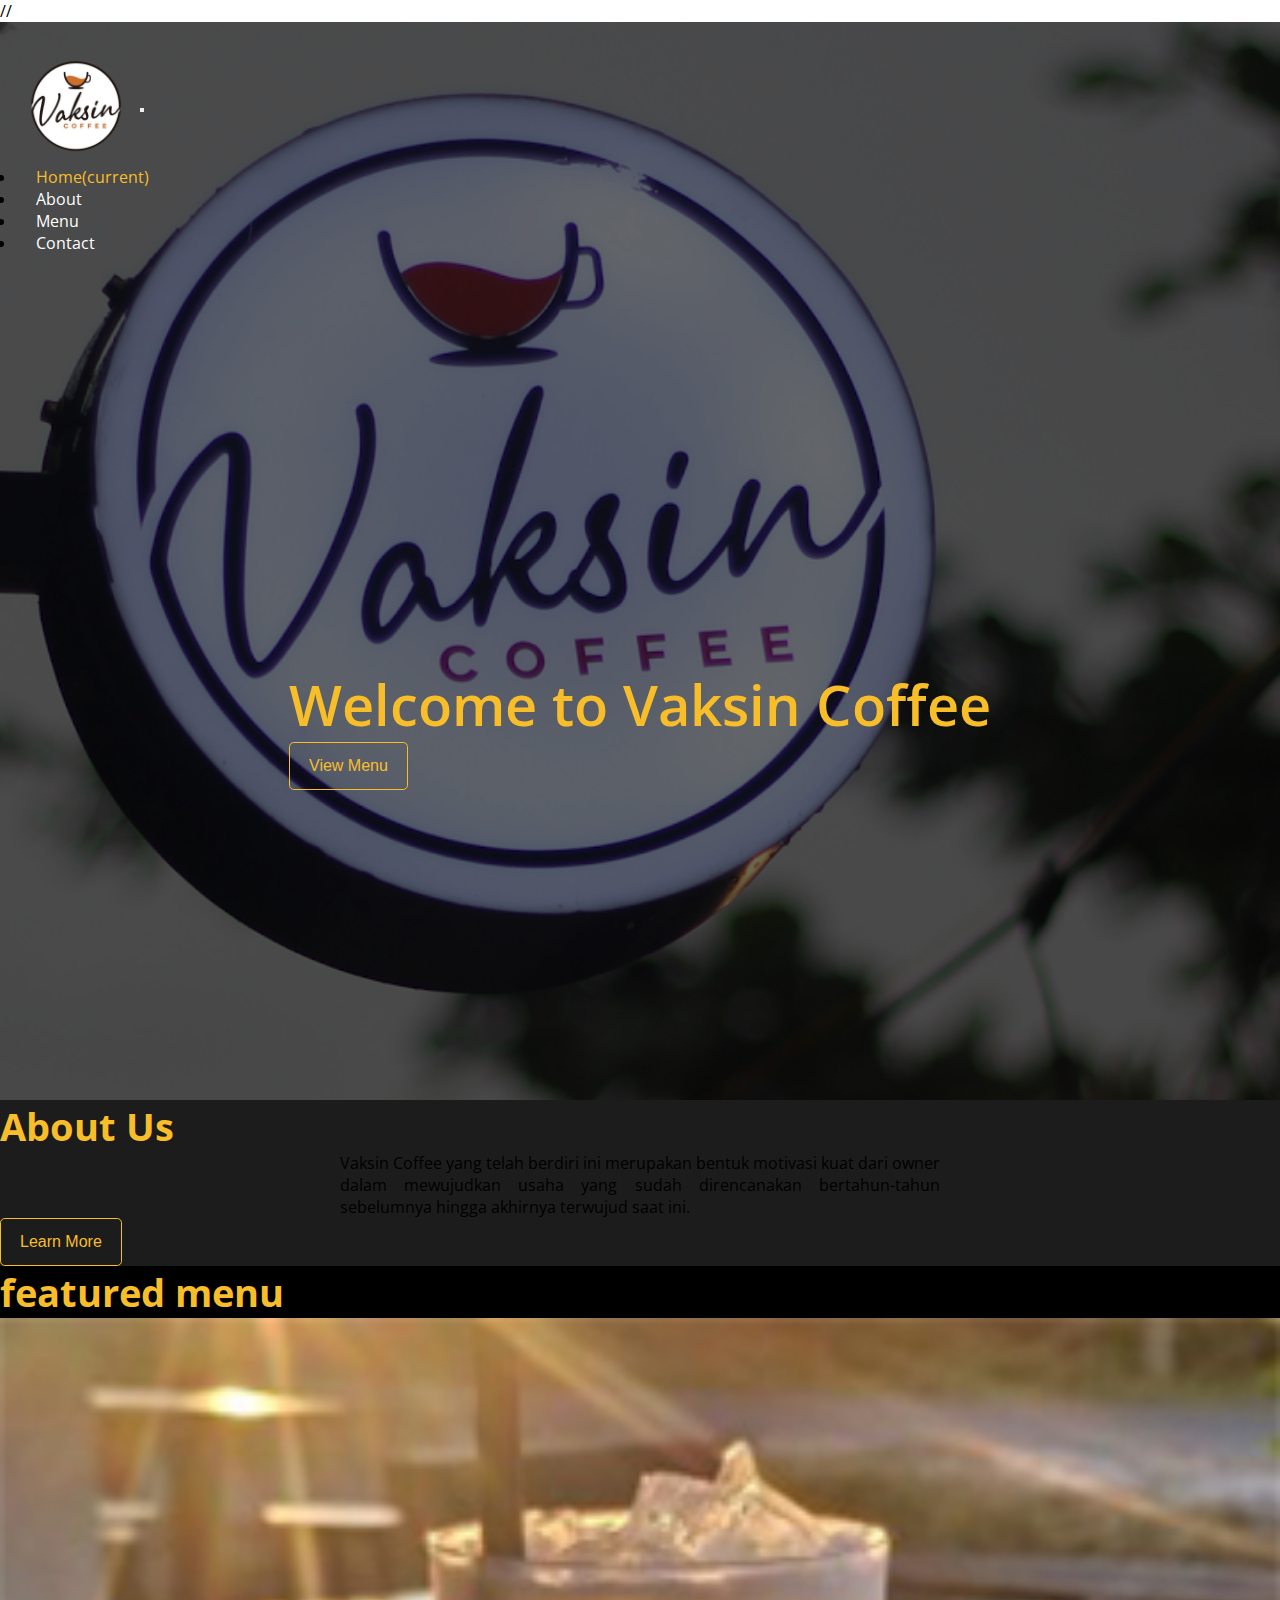
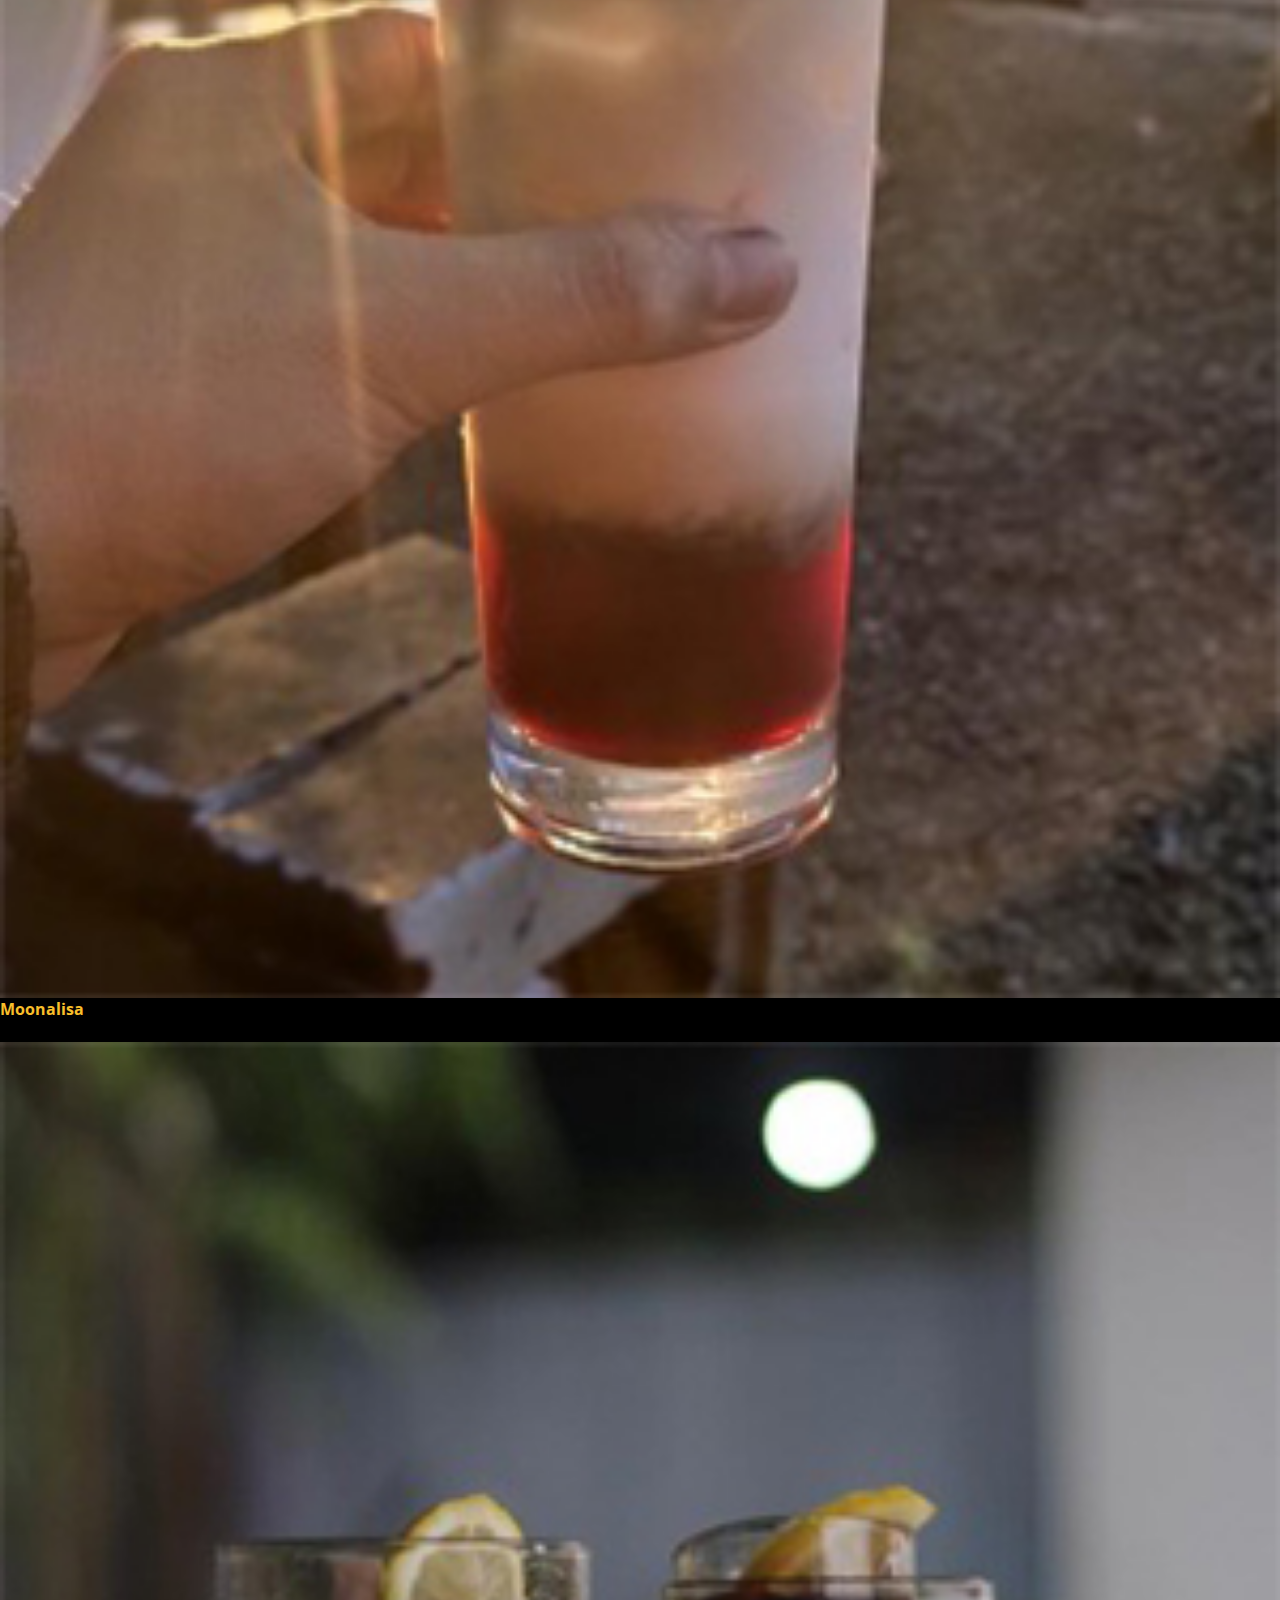
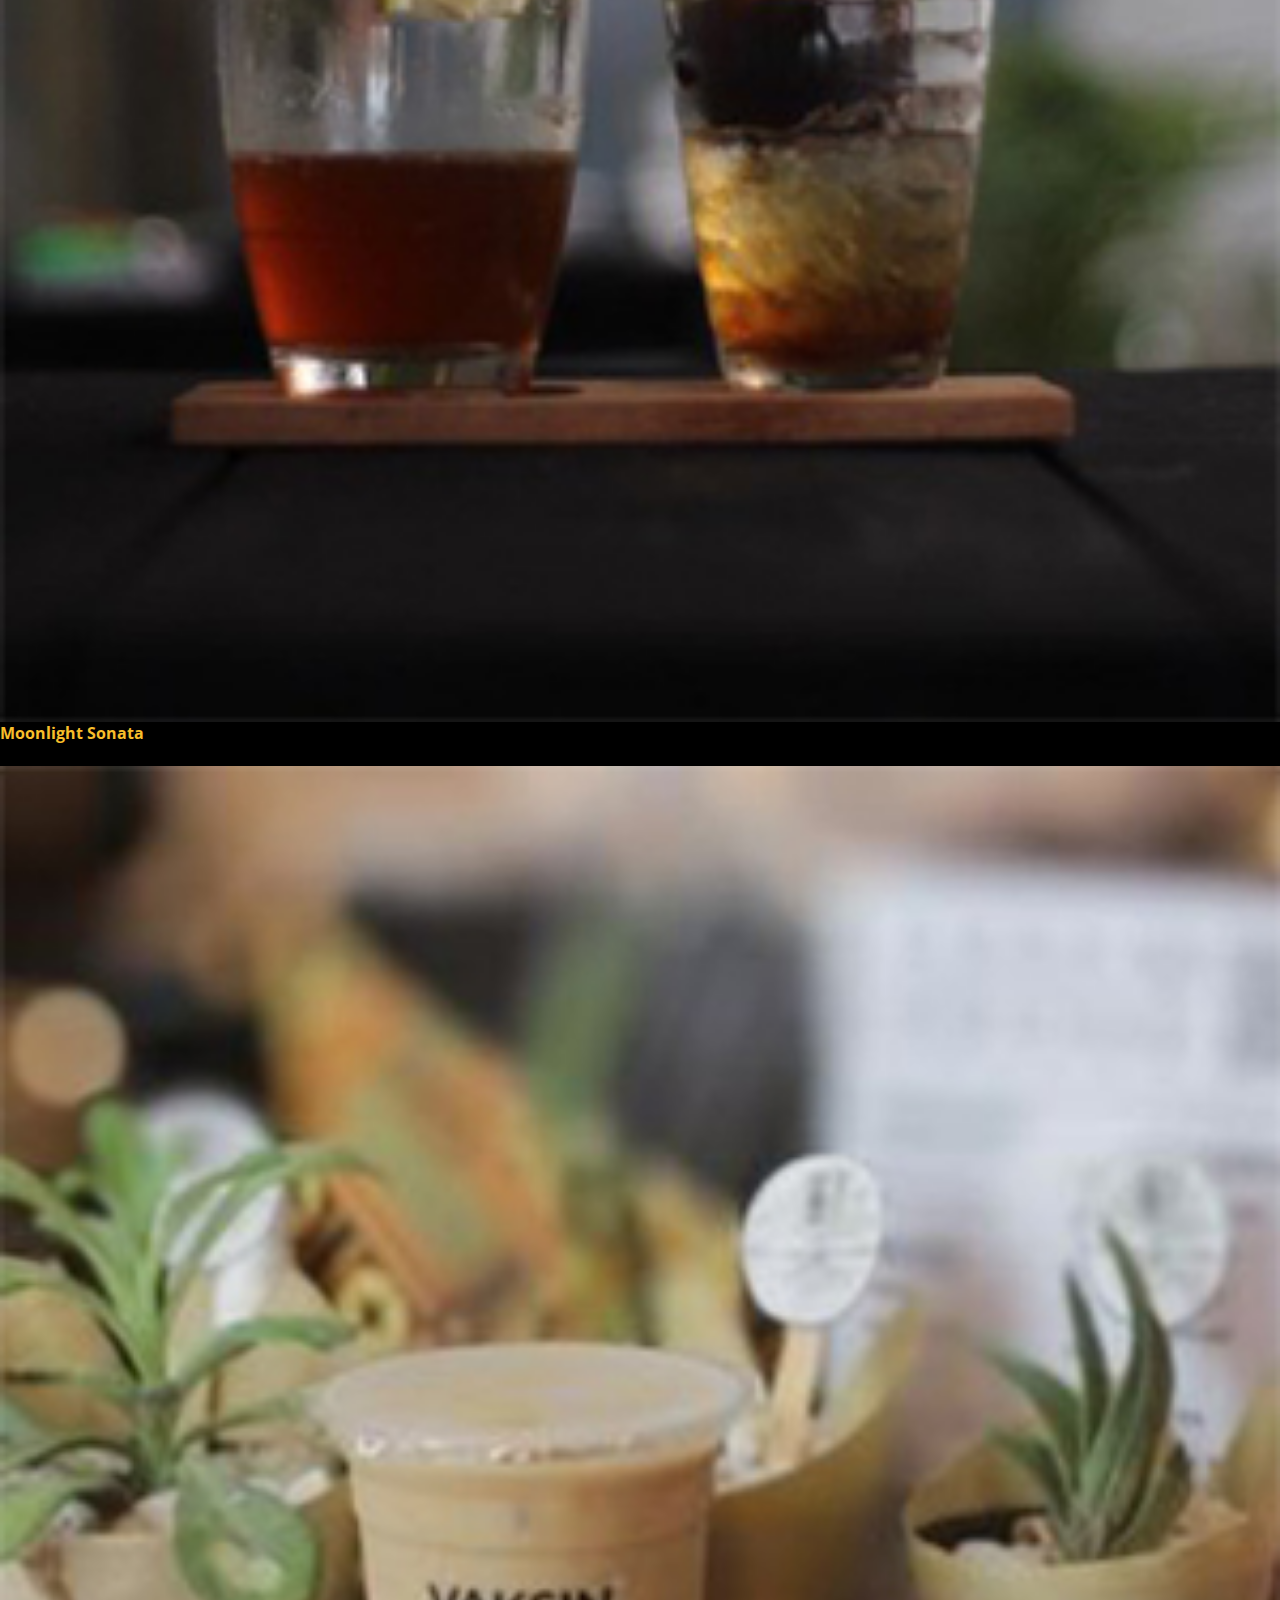
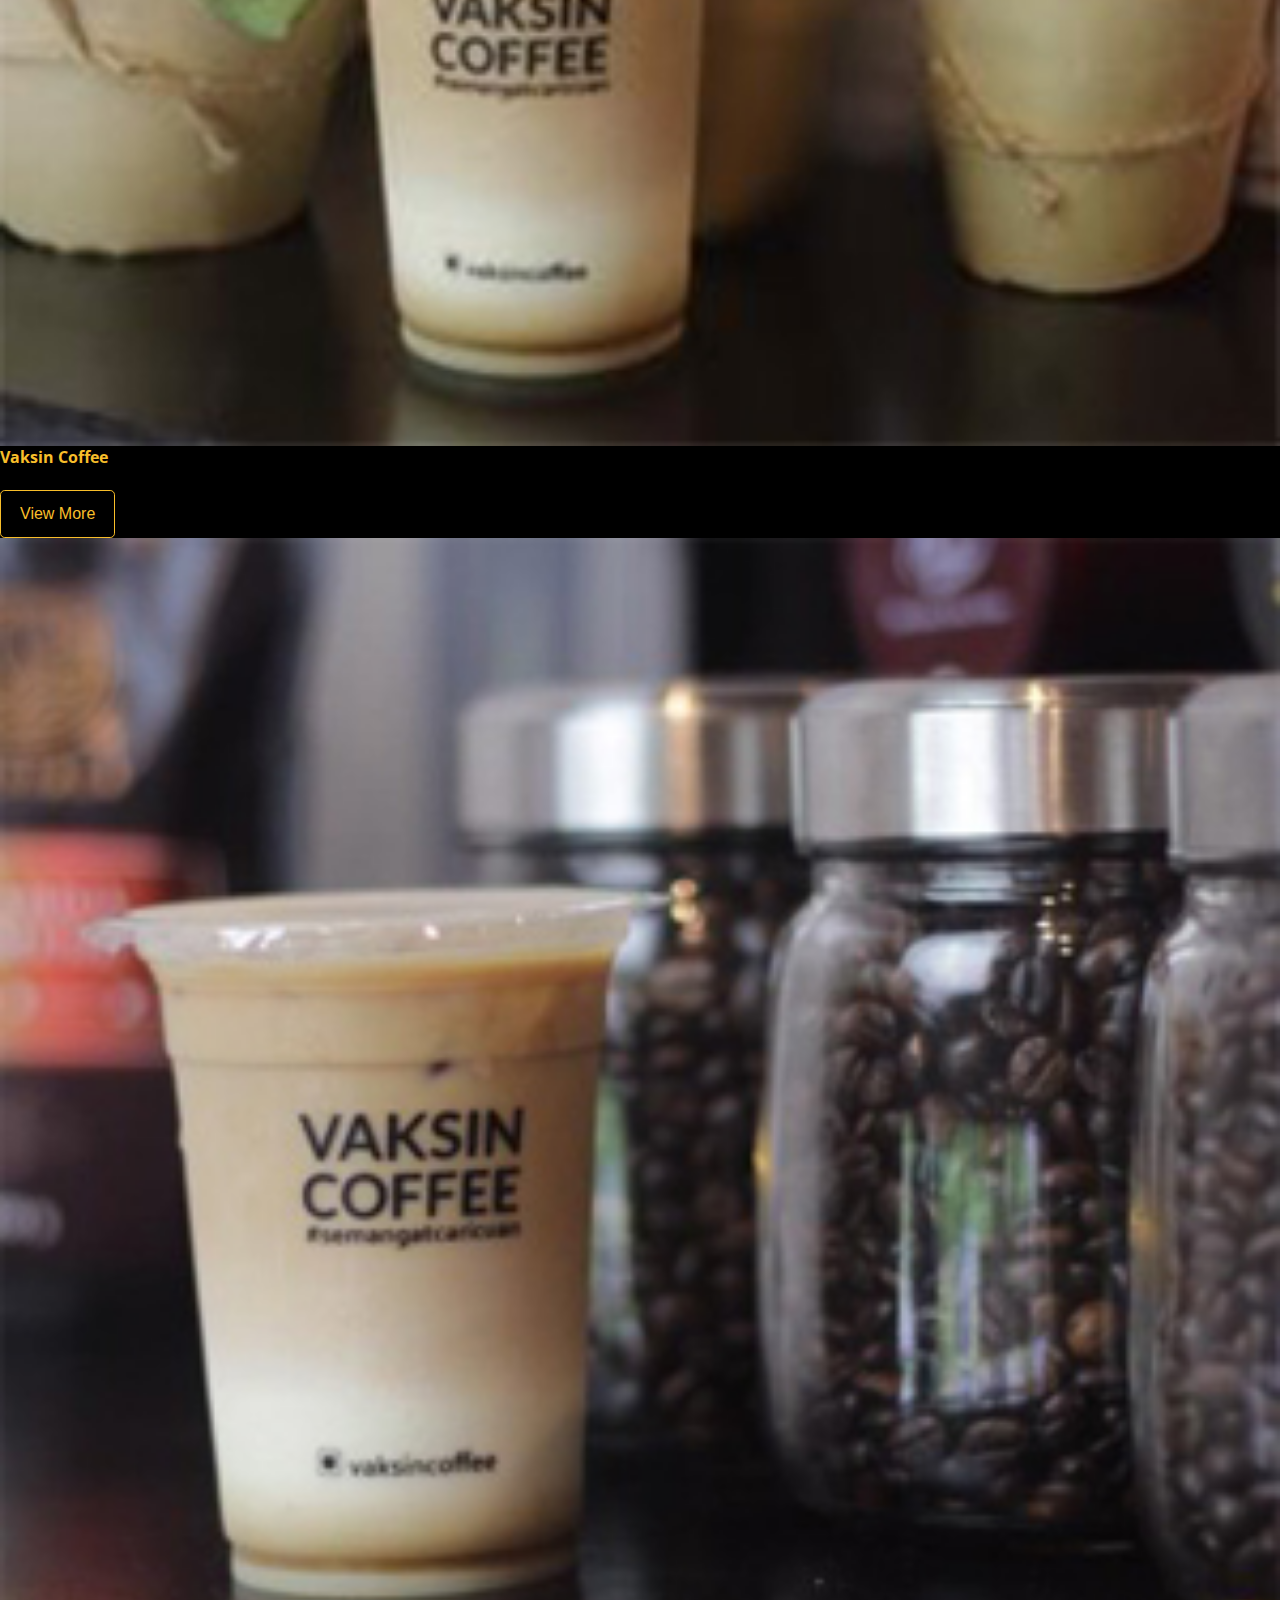
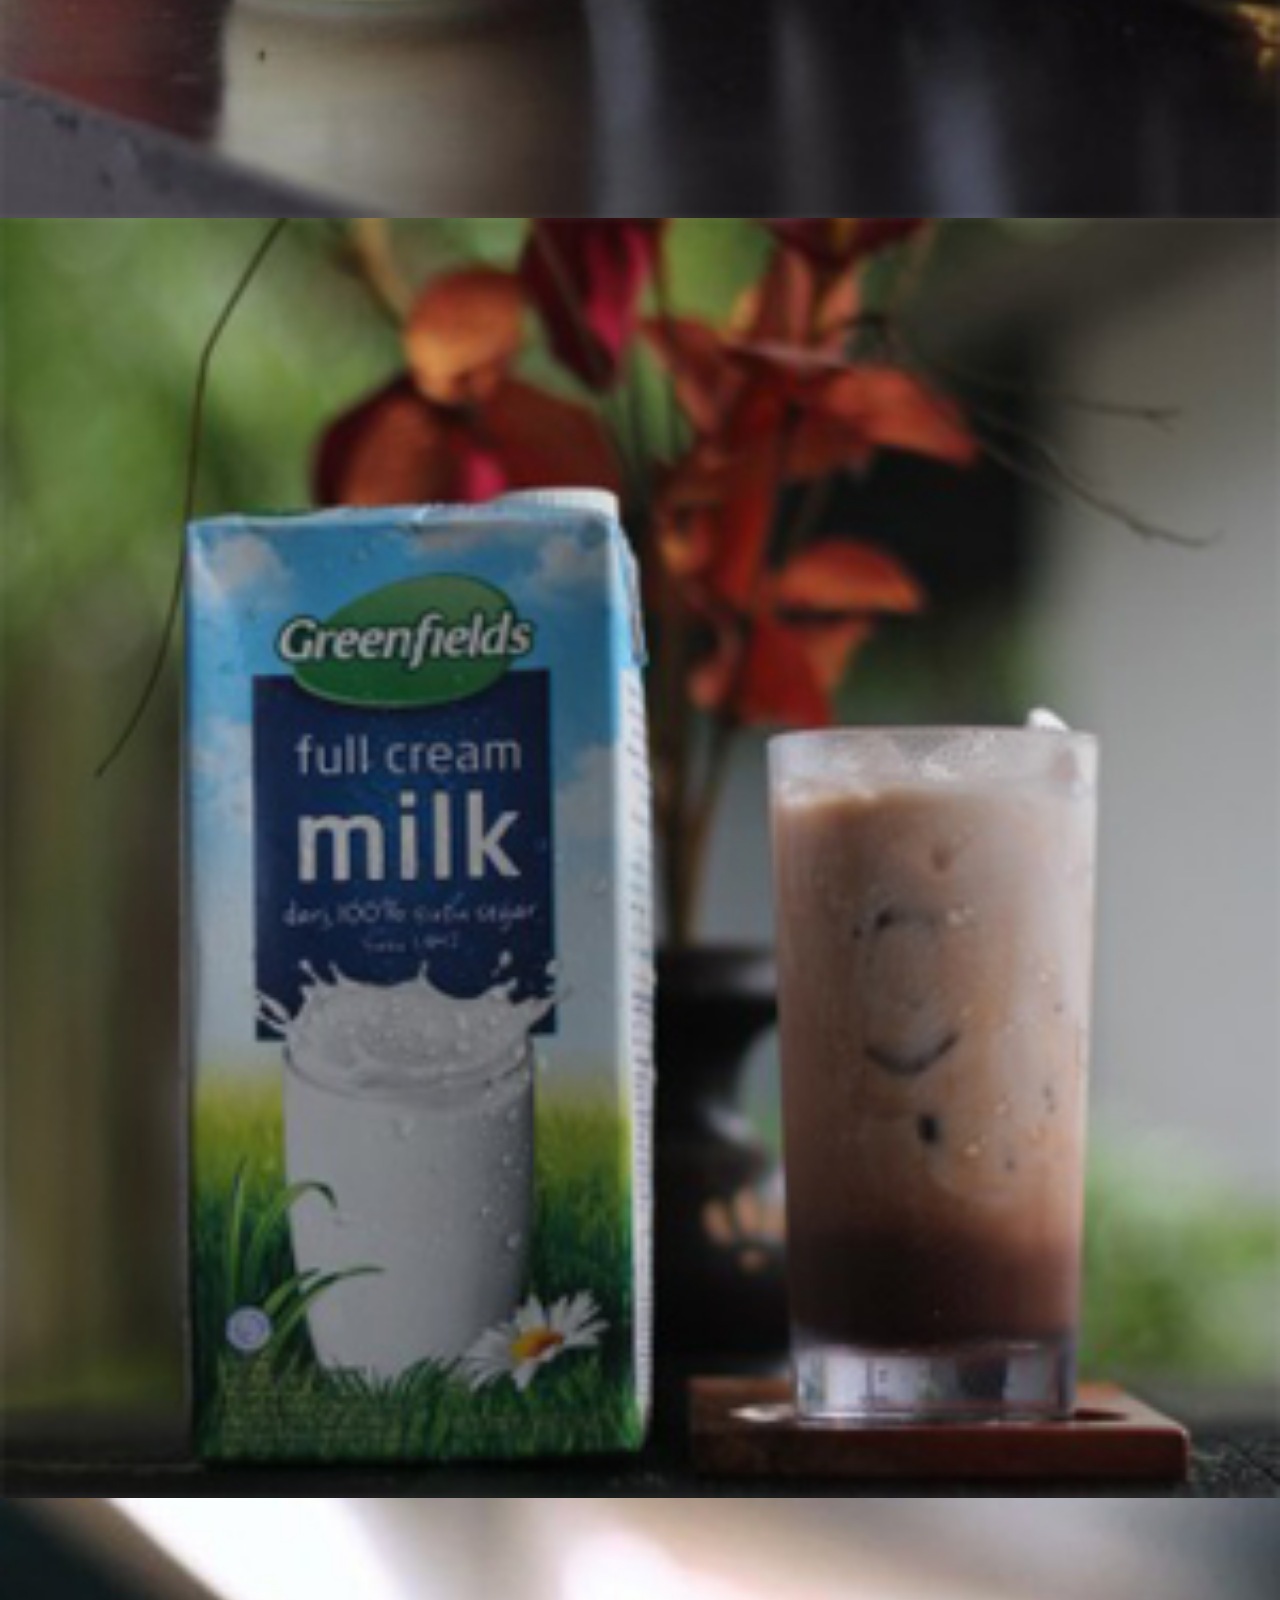
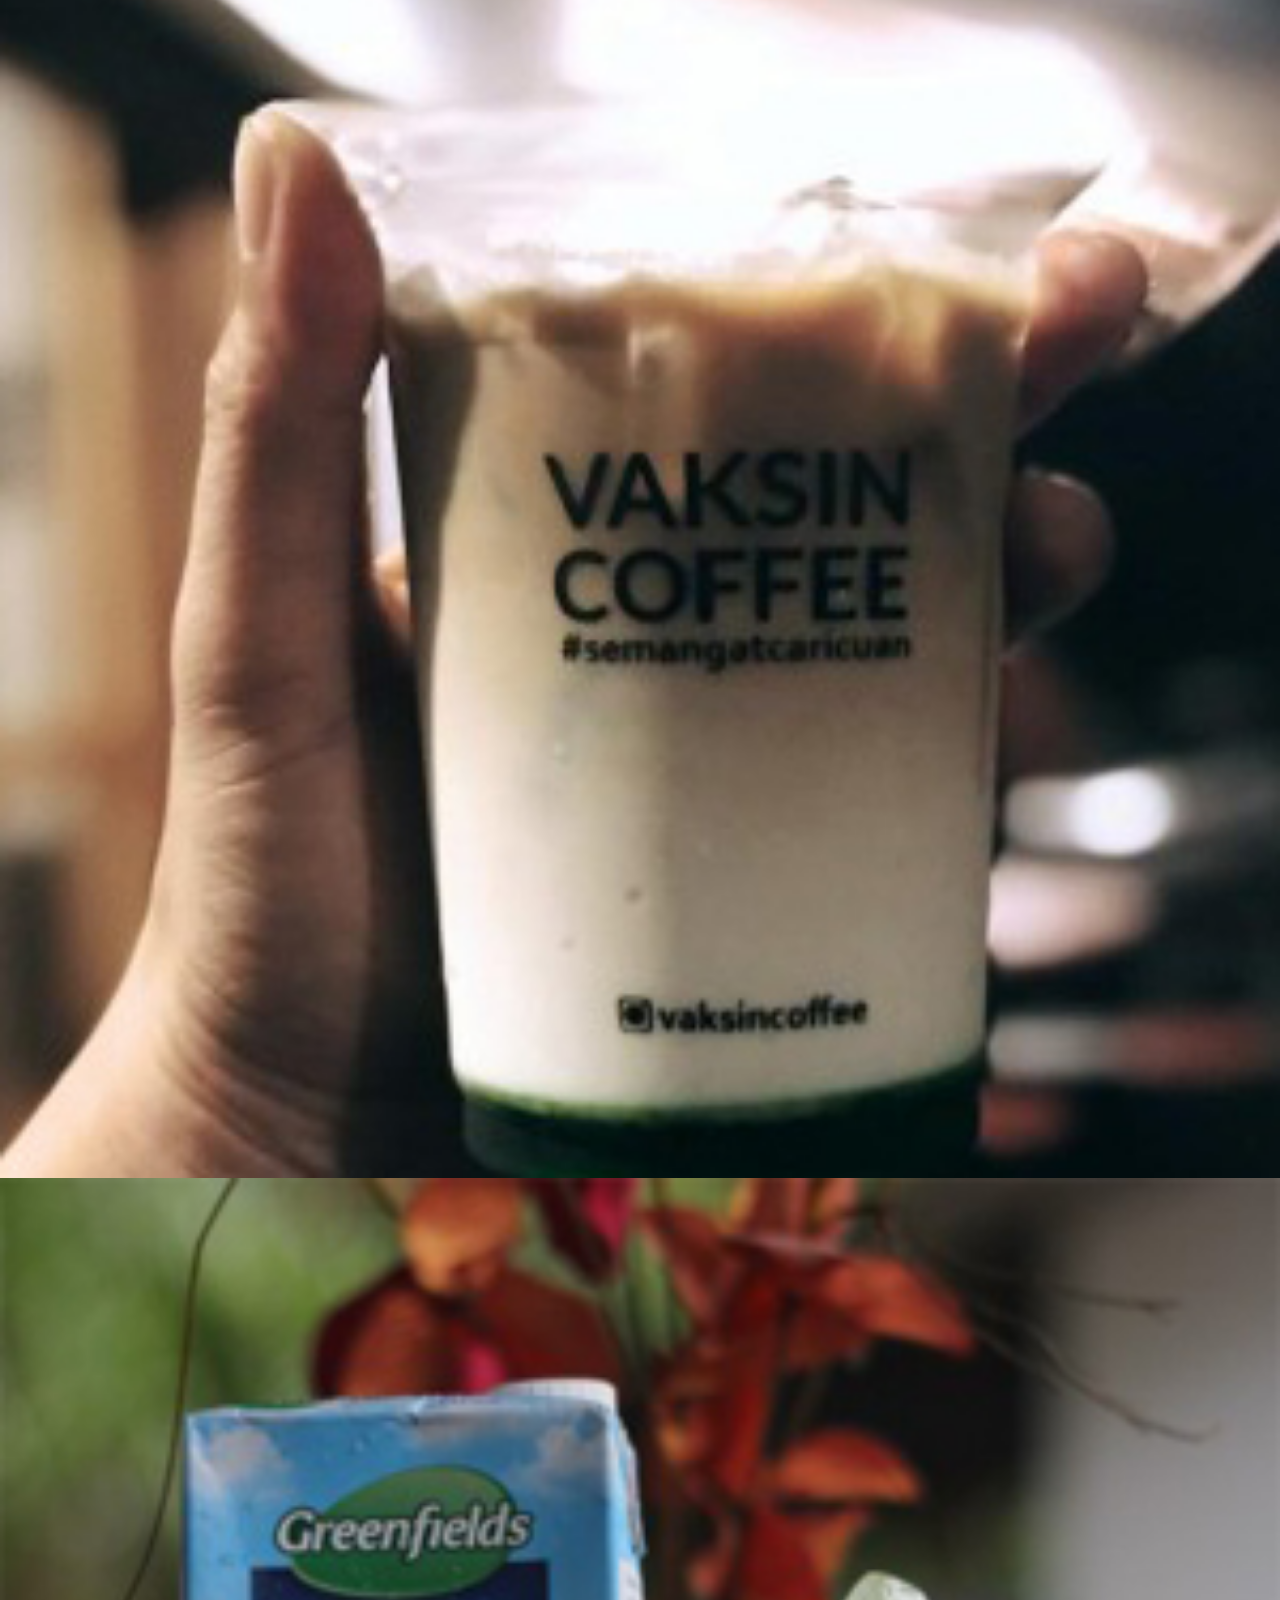
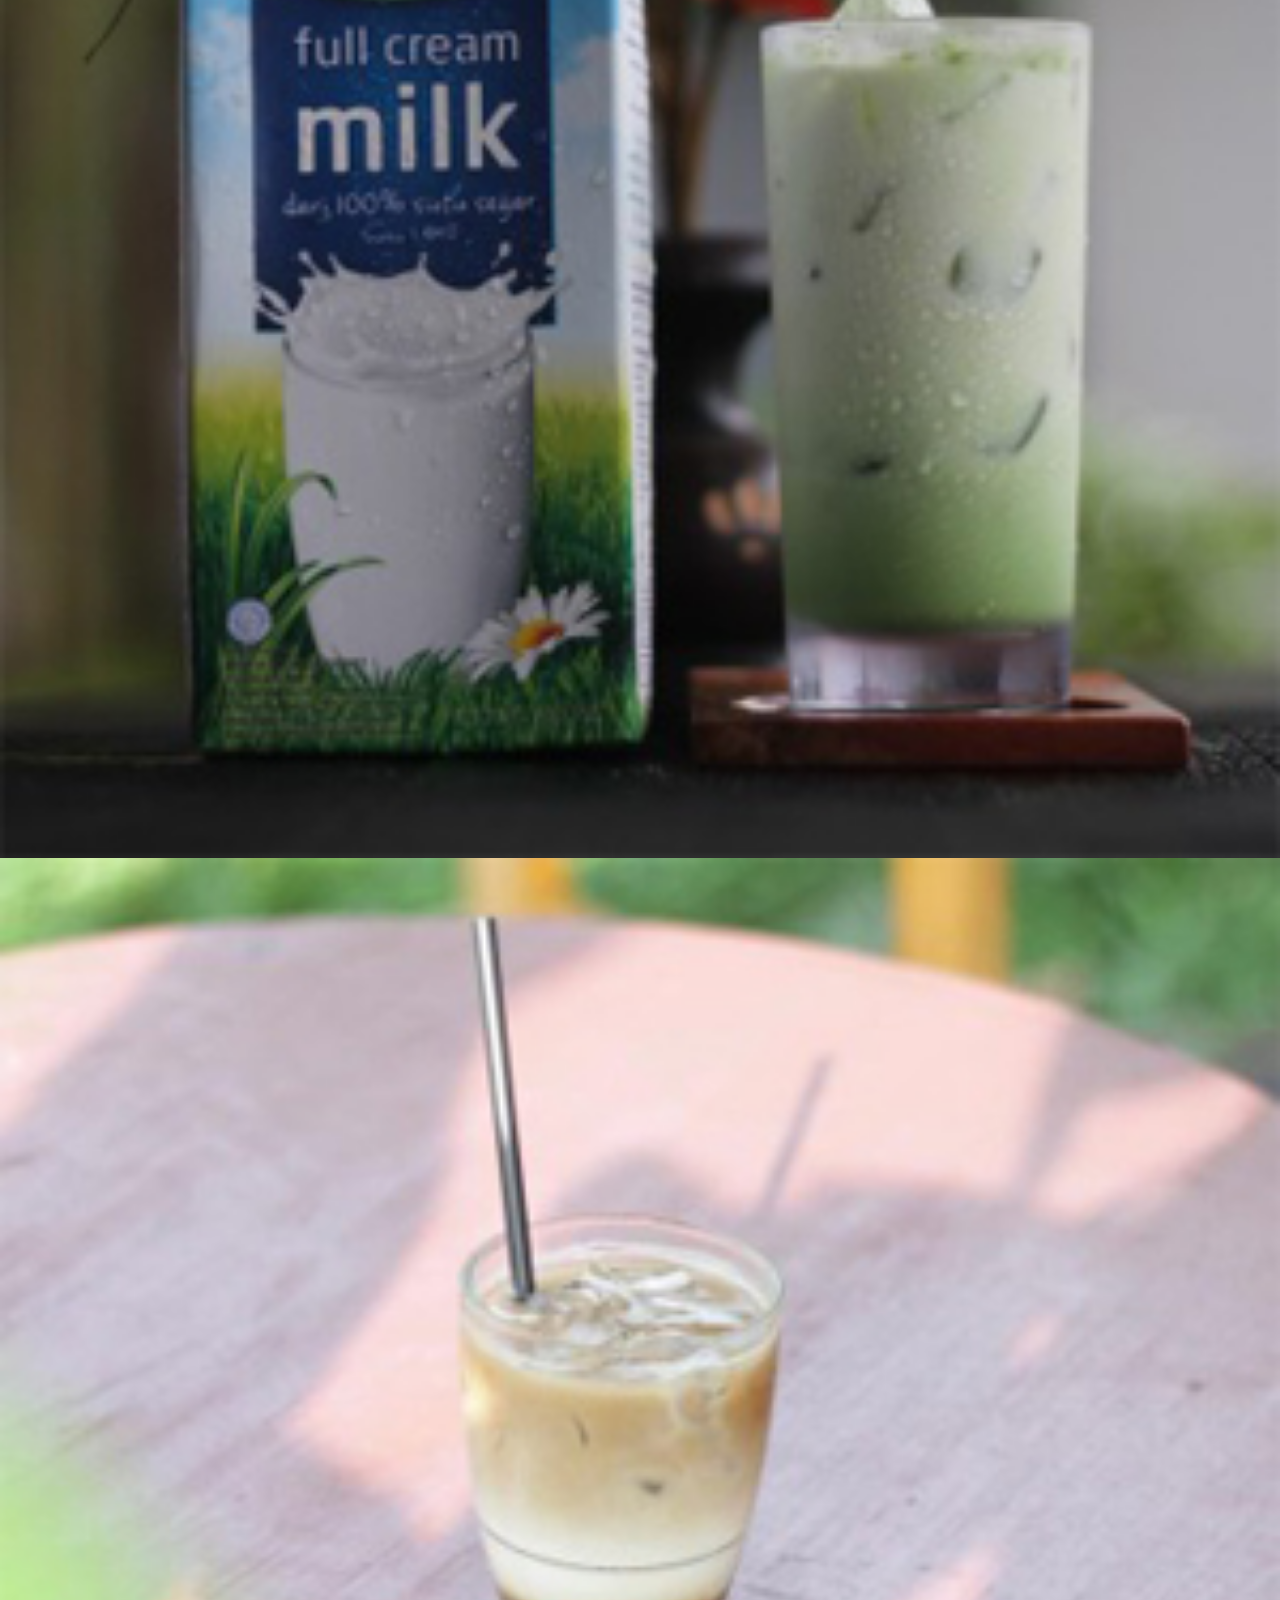
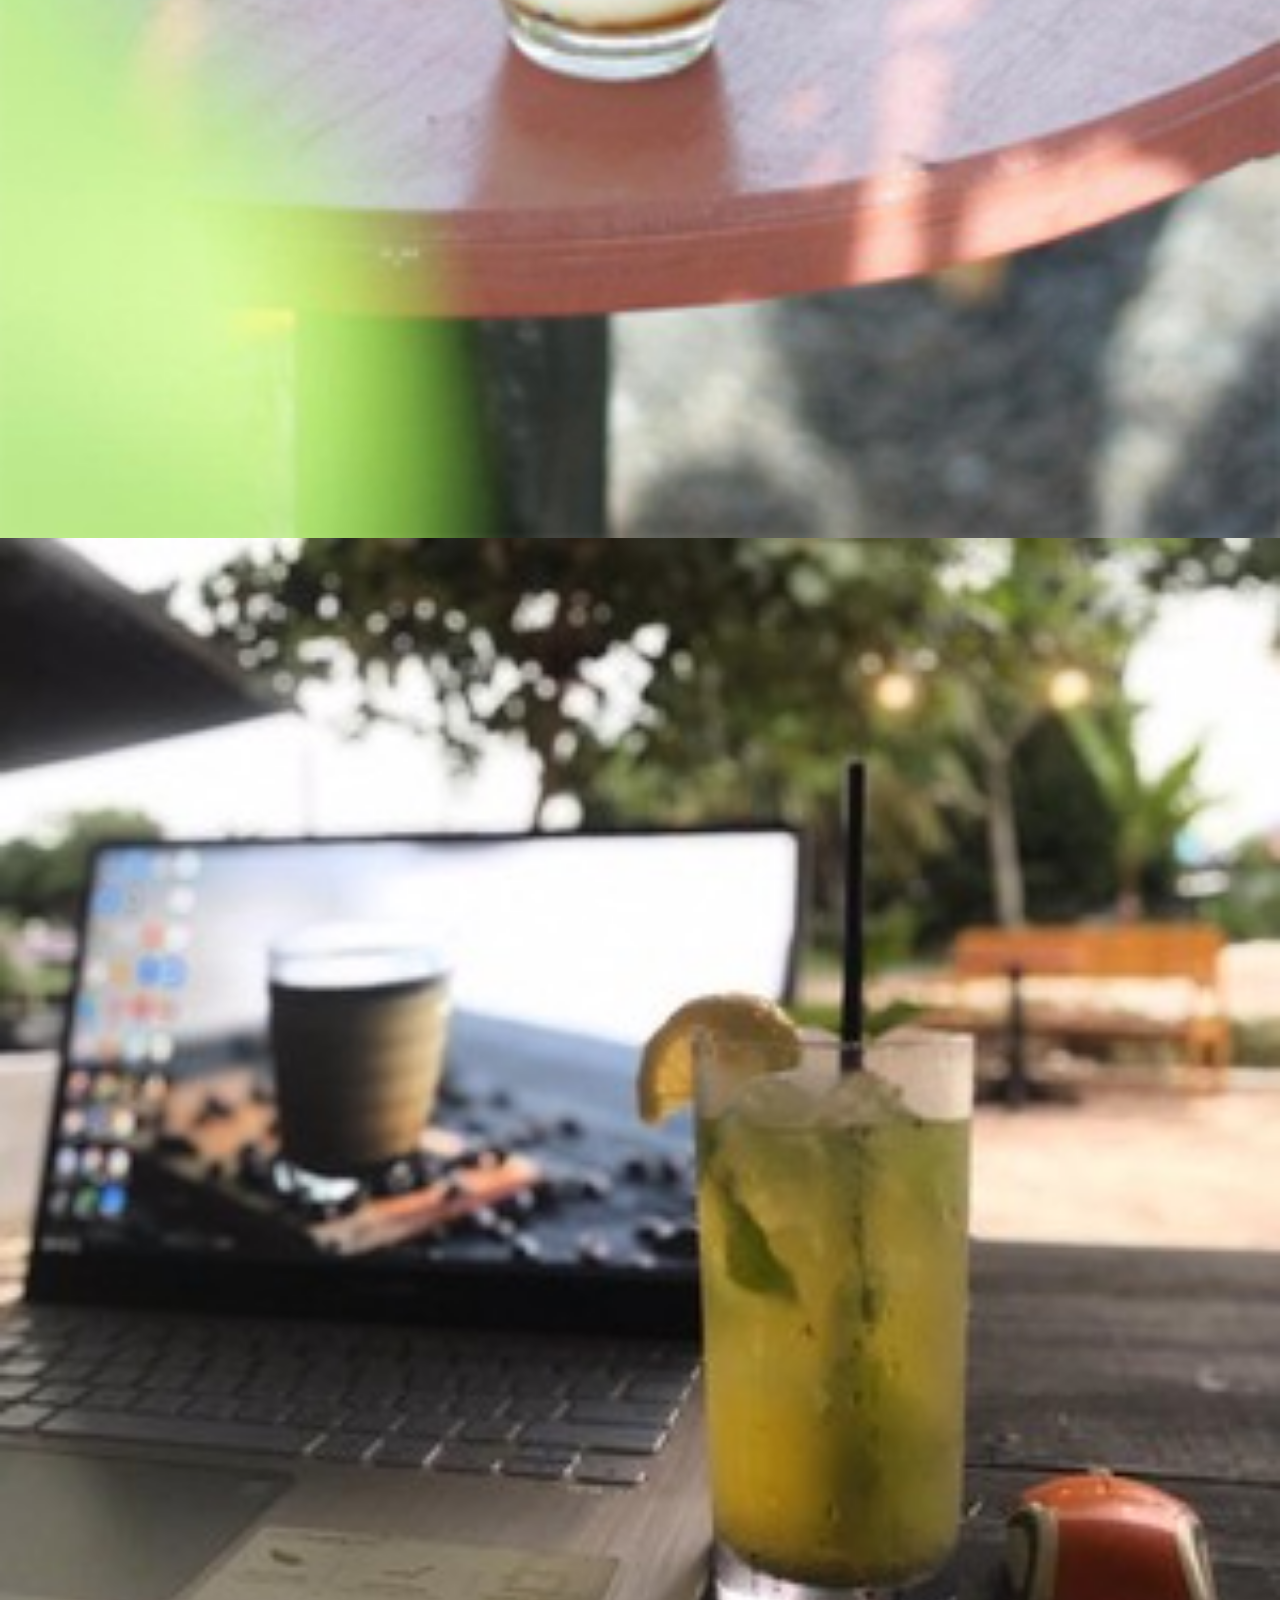
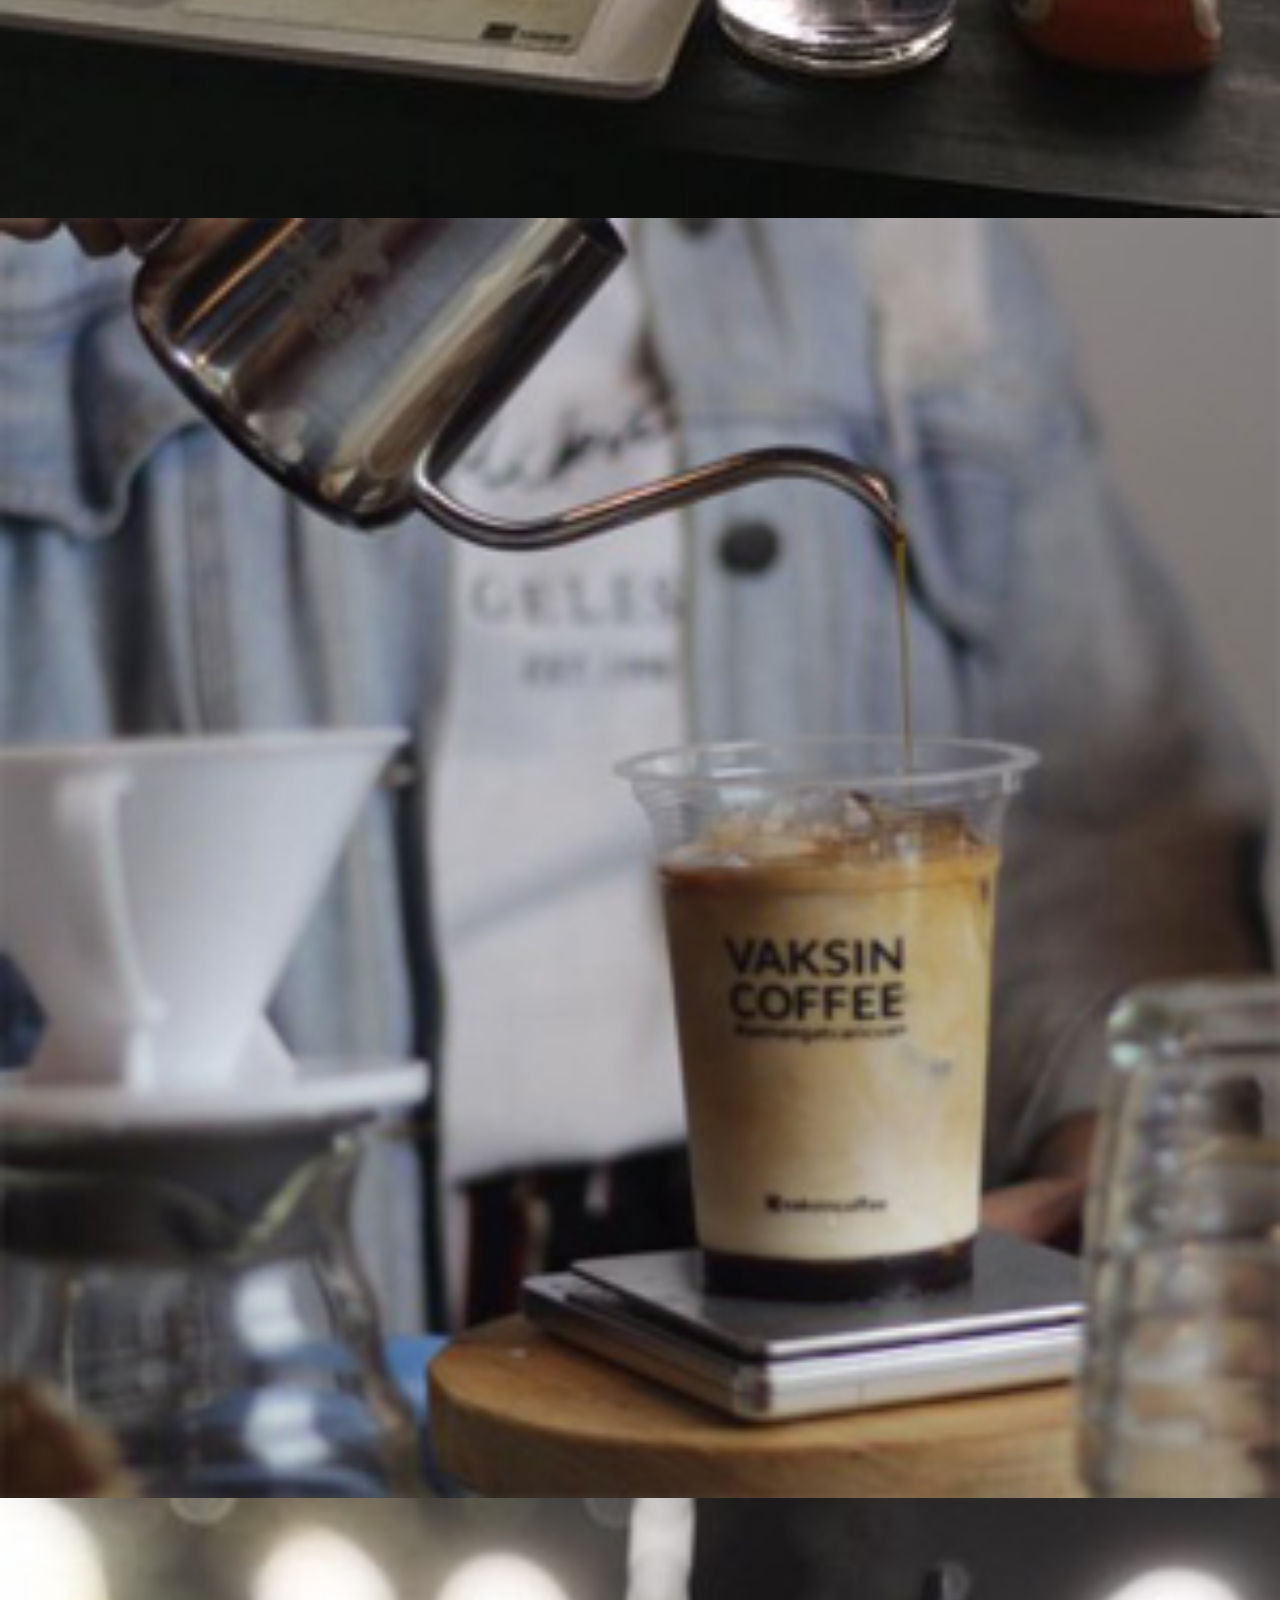
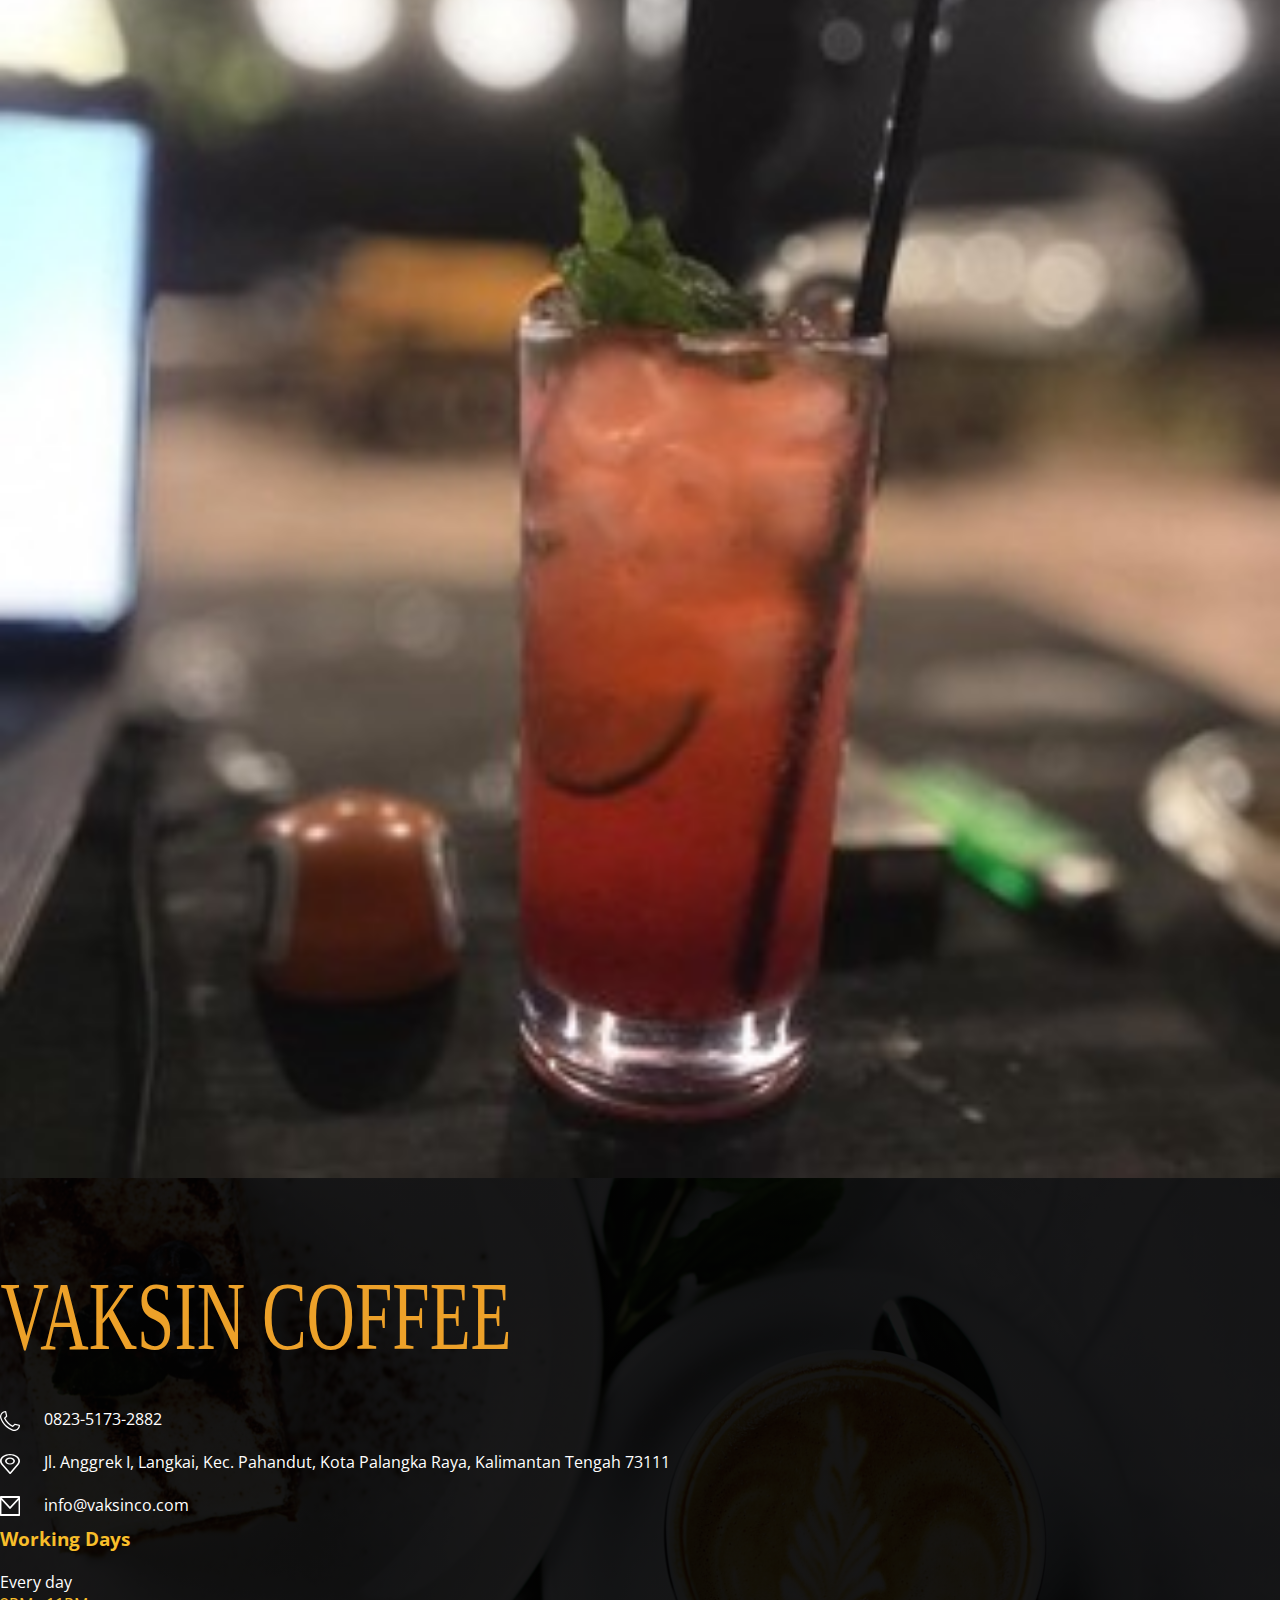
==== index.html @ da057831 "update" ====
<!DOCTYPE html>
<html lang="en">

<head>
    <meta charset="UTF-8">
    <meta name="viewport" content="width=device-width, initial-scale=1.0">
    <link rel="stylesheet" href="https://stackpath.bootstrapcdn.com/bootstrap/4.5.0/css/bootstrap.min.css"
        integrity="sha384-9aIt2nRpC12Uk9gS9baDl411NQApFmC26EwAOH8WgZl5MYYxFfc+NcPb1dKGj7Sk" crossorigin="anonymous">
    <link rel="stylesheet" href="./css/about.css">
    <link rel="stylesheet" href="./css/home.css">
    <link
        href="https://fonts.googleapis.com/css2?family=Open+Sans:ital,wght@0,300;0,400;0,600;0,700;0,800;1,300;1,400;1,600;1,700;1,800&display=swap"
        rel="stylesheet">
//
    <title>Cafe | Home</title>
</head>

<body>
    <header class="d-flex flex-column">
        <nav class="navbar navbar-expand-lg navbar-light fixed-top header" id="myHeader">
            <div class="container">
                <a class="navbar-brand" href="#" id="logo-link"><img src="images/about/myimage.png" id="logo"></a>
                <button class="navbar-toggler" type="button" data-toggle="collapse" data-target="#navbarText"
                    aria-controls="navbarText" aria-expanded="false" aria-label="Toggle navigation" id="nav-toggler">
                    <span class="navbar-toggler-icon" id="navbar-toggler-icon"></span>
                </button>
                <div class="collapse navbar-collapse" id="navbarText">
                    <ul class="navbar-nav ml-auto">
                        <li class="nav-item">
                            <a class="nav-link top-link active" href="./index.html">Home<span
                                    class="sr-only">(current)</span></a>
                        </li>
                        <li class="nav-item">
                            <a class="nav-link top-link text-white" href="./about.html">About
                            </a>
                        </li>
                        <li class="nav-item">
                            <a class="nav-link top-link text-white" href="./menu.html">Menu</a>
                        </li>
                        <li class="nav-item">
                            <a class="nav-link top-link text-white" href="./contact.html">Contact</a>
                        </li>
                    </ul>
                </div>
            </div>
        </nav>

        <section class="main-heading">
            <div>
                <h1 class="gold-text text-center">Welcome to Vaksin Coffee</h1>
                <div class="mt-5 d-flex justify-content-center">
                    <a href="#featured-menu" class="ml-2"><button class="btn transparent-btn btn-lg"> View
                            Menu</button></a>
                </div>
            </div>
        </section>
    </header>

    <main>
        <section class="text-center light-black py-5">
            <h2 class="gold-text ">About Us</h2>
            <div class="center-text">
                <p class="text-white text-center pb-1">Vaksin Coffee yang telah berdiri ini merupakan 
                    bentuk motivasi kuat dari owner dalam mewujudkan usaha yang sudah direncanakan 
                    bertahun-tahun sebelumnya hingga akhirnya terwujud saat ini.</p>
            </div>
            <a href="./about.html">
                <button class="btn transparent-btn btn-lg">Learn More</button></a>
        </section>

        <section class="text-center deep-black py-5" id="featured-menu">

            <h2 class="gold-text text-capitalize mb-4">featured menu</h2>
            <div class="container">
                <div class="row m-0">
                    <div class="col-sm-4 text-center">
                        <img src="./images/Gambar/Moonalisa.jpg" class="img-fluid px-sm-5 px-lg-0" alt="Moonalisa">
                        <h4 class="gold-text mt-3 text-capitalize">Moonalisa</h4>
                        <h4 class="text-white mb-3">Rp. 25.000</h4>
                    </div>
                    <div class="col-sm-4 text-center">
                        <img src="./images/Gambar/Moonlight Sonata.jpg" class="img-fluid px-sm-5 px-lg-0" alt="Moonlight Sonata">
                        <h4 class="gold-text mt-3 text-capitalize">Moonlight Sonata</h4>
                        <h4 class="text-white mb-3">Rp. 18.750</h4>
                    </div>
                    <div class="col-sm-4 text-center">
                        <img src="./images/Gambar/Vaksin Coffee.jpg" class="img-fluid px-sm-5 px-lg-0" alt="Vaksin Coffee">
                        <h4 class="gold-text mt-3 text-capitalize">Vaksin Coffee</h4>
                        <h4 class="text-white mb-3">Rp. 18.750</h4>
                    </div>
                </div>
            </div>
            <a href="./menu.html" class="mt-2">
                <button class="btn transparent-btn btn-lg"> View More</button></a>
        </section>

        <section class="text-center light-black py-5">
            <div class="container">
                <div class="row mb-md-3 mb-1">
                    <div class="col-md-3 col-6 mb-md-0 p-md-2 p-1 mb-1"><img src="./images/Gambar/Caramel Latte.jpg" alt="">
                    </div>
                    <div class="col-md-3 col-6 mb-md-0 p-md-2 p-1 mb-1"><img src="./images/Gambar/Chocolate.jpg" alt="">
                    </div>
                    <div class="col-md-3 col-6 mb-md-0 p-md-2 p-1 mb-1"><img src="./images/Gambar/Coffee Greentea.jpg" alt="">
                    </div>
                    <div class="col-md-3 col-6 mb-md-0 p-md-2 p-1 mb-1"><img src="./images/Gambar/Greentea.jpg" alt="">
                    </div>
                </div>
                <div class="row">
                    <div class="col-md-3 col-6 mb-md-0 p-md-2 p-1 mb-1"><img src="./images/Gambar/Hazelnut.jpg" alt="">
                    </div>
                    <div class="col-md-3 col-6 mb-md-0 p-md-2 p-1 mb-1"><img src="./images/Gambar/Mo Gee To.jpg" alt="">
                    </div>
                    <div class="col-md-3 col-6 mb-md-0 p-md-2 p-1 mb-1"><img src="./images/Gambar/Moccachino.jpg" alt="">
                    </div>
                    <div class="col-md-3 col-6 mb-md-0 p-md-2 p-1 mb-1"><img src="./images/Gambar/Mojisberry.jpg" alt="">
                    </div>
                </div>
                <!-- </div> -->

            </div>
        </section>
    </main>

    <div class="container-fluid footer">
        <footer class="container">
            <div class="row">
                <div class="col-md-4 d-flex flex-column bottom-details">
                    <div>
                        <div class="footer-top">
                            <img src="./images/index/logo.svg" alt="logo" id="footer-logo">
                        </div>
                        <p class="info d-flex align-items-center"><img src="./images/about/phone-icon.svg" alt="phone">
                            <span>0823-5173-2882</span>
                        </p>
                        <p class="info d-flex align-items-center"><img src="./images/about/location icon.svg"
                                alt="location"> <span>Jl. Anggrek I, Langkai, Kec. Pahandut, Kota Palangka Raya, Kalimantan Tengah 73111</span></p>
                        <p class="info d-flex align-items-center"><img src="./images/about/mail-icon.svg" alt="mail">
                            <span>info@vaksinco.com</span>
                        </p>
                    </div>
                </div>
                <div class="col-md-4 d-flex flex-column align-items-md-center bottom-details">
                    <div>
                        <div class="footer-top">
                            <h3 class="gold-text">Working Days</h3>
                        </div>
                        <p>Every day<br><span class="time">2PM - 11PM</span></p>
                    </div>
                </div>
                <div class="col-md-4 d-flex flex-column align-items-md-center bottom-details">
                    <div style="margin-bottom:1rem">
                        <div class="footer-top">
                            <h3 class="gold-text">Follow Us</h3>
                        </div>
                        <div class="row pl-1 center">
                            <div>
                                <a href="https://www.instagram.com/vaksincoffee/"><img src="./images/about/Inst logo.svg" alt="https://www.instagram.com/vaksincoffee/"
                                        class="social-icon mr-2">
                                </a></div>
                        </div>
                    </div>
                </div>
            </div>
            <div style="margin-top: 50px;">
                <span id="bottom" class="gold-text"> &copy;
                    2021 Vaksin Coffee All Right Reserved</span>
            </div>
        </footer>
    </div>
    <script src="https://code.jquery.com/jquery-3.5.1.slim.min.js"
        integrity="sha384-DfXdz2htPH0lsSSs5nCTpuj/zy4C+OGpamoFVy38MVBnE+IbbVYUew+OrCXaRkfj" crossorigin="anonymous">
    </script>
    <script src="./js/about.js"></script>
    <script src="https://cdn.jsdelivr.net/npm/popper.js@1.16.0/dist/umd/popper.min.js"
        integrity="sha384-Q6E9RHvbIyZFJoft+2mJbHaEWldlvI9IOYy5n3zV9zzTtmI3UksdQRVvoxMfooAo" crossorigin="anonymous">
    </script>
    <script src="https://stackpath.bootstrapcdn.com/bootstrap/4.5.0/js/bootstrap.min.js"
        integrity="sha384-OgVRvuATP1z7JjHLkuOU7Xw704+h835Lr+6QL9UvYjZE3Ipu6Tp75j7Bh/kR0JKI" crossorigin="anonymous">
    </script>
</body>

</html>
---- css/about.css ----
* {
  padding: 0;
  margin: 0;
  box-sizing: border-box;
}

body {
  position: relative;
  margin: 0;
  font-family: "Open Sans", sans-serif;
  font-size: 1rem;
  -webkit-font-smoothing: antialiased;
  -moz-osx-font-smoothing: grayscale;
  text-align: justify;
}

.container-fluid {
  padding: 0;
}

.top-container {
  background-image: linear-gradient(
      90deg,
      rgba(34, 34, 34, 0.6) 0%,
      rgba(34, 34, 34, 0.6) 50%,
      rgba(34, 34, 34, 0.6) 100%
    ),
    url("../images/Tampilan/About Us.jpg");
  min-height: 100vh;
  background-repeat: no-repeat;
  background-size: cover;
}

.sticky {
  background-color: rgba(0, 0, 0, 0.8);
}

#logo {
  width: 120px;
}

.navbar {
  padding: 1.5rem 1rem;
}

.navbar-light .navbar-nav .nav-link {
  color: #fff;
}

.navbar-light .navbar-nav .nav-link:hover {
  color: #f8be2a;
}

.navbar-light .navbar-nav .nav-link.active {
  color: #f8be2a;
}

.top-link {
  margin: 0 20px;
  color: #fff;
}

.top-btn {
  color: #fff;
  background-color: #f8be2a;
  border-color: #f8be2a;
}

.main-heading {
  display: flex;
  justify-content: center;
  align-items: center;
  color: #f8be2a;
  padding-top: 78px;
  min-height: calc(100vh - 78px);
}

h1 {
  font-size: 4rem;
  font-weight: 600;
}

.story {
  background-color: #363636;
  color: #fff;
  min-height: 550px;
  padding-top: 78px;
}

h2 {
  color: #f8be2a;
  font-size: 2.4rem;
}

.story p {
  font-size: 1.1rem;
  line-height: 200%;
}

img {
  width: 100%;
}

.offers {
  background-color: #111;
  min-height: 350px;
  padding-top: 78px;
}

.offer {
  display: flex;
  align-items: center;
}

.offers h3 {
  text-align: center;
  color: #f8be2a;
  margin-top: 0;
  padding-bottom: 30px;
}

.team {
  text-align: center;
  background-color: #363636;
  color: #fff;
  min-height: 630px;
  padding-top: 78px;
}

.team-members {
  display: flex;
  align-items: center;
}

.team h2 {
  padding-bottom: 30px;
}

.icon {
  width: 100px;
  height: 100px;
}

.center {
  display: flex;
  flex-direction: column;
  justify-content: center;
  align-items: center;
  color: #fff;
  font-size: 1.2rem;
}

.member {
  margin-bottom: 20px;
}
.member:hover {
  transform: scale(1.1, 1.1);
}

.customers {
  min-height: 480px;
  background-color: #111;
  padding-top: 78px;
}

.customers h2 {
  margin-bottom: 30px;
}

.mySlides {
  display: none;
}
img {
  vertical-align: middle;
}

/* Slideshow container */
.slideshow-container {
  max-width: 1000px;
  min-height: 380px;
  position: relative;
  margin: auto;
  display: flex;
  justify-content: center;
}

/* Caption text */
.text {
  color: #f2f2f2;
  font-size: 15px;
  padding: 20px 200px;
  position: absolute;
  /* bottom: 8px; */
  left: 0;
  width: 100%;
  text-align: center;
}

/* The dots/bullets/indicators */
.dot {
  height: 15px;
  width: 15px;
  margin: 0 2px;
  background-color: #363636;
  border-radius: 50%;
  display: inline-block;
  transition: background-color 0.6s ease;
}

.active-dot {
  background-color: #f8be2a;
}

/* Fading animation */
.fade {
  -webkit-animation-name: fade;
  -webkit-animation-duration: 6.5s;
  animation-name: fade;
  animation-duration: 6.5s;
}

@-webkit-keyframes fade {
  from {
    opacity: 0.5;
  }
  to {
    opacity: 1;
  }
}

@keyframes fade {
  from {
    opacity: 0.5;
  }
  to {
    opacity: 1;
  }
}

.footer {
  position: relative;
  background-image: linear-gradient(
      90deg,
      rgba(0, 0, 0, 0.9) 0%,
      rgba(0, 0, 0, 0.9) 50%,
      rgba(0, 0, 0, 0.9) 100%
    ),
    url("../images/about/footer-background.jpg");
  height: auto;
  background-repeat: no-repeat;
  background-size: cover;
  color: #fff;
  min-height: 430px;
  padding-top: 78px;
}

#footer-logo {
  width: 40%;
}

.info img {
  width: 20px;
  margin-right: 20px;
}

.info {
  padding: 10px 0;
}

.footer-top {
  margin-bottom: 20px;
}

footer h3,
.time,
#bottom {
  color: #f8be2a;
}

.social-icon {
  width: 30px;
  margin: 0 10px;
}

@media only screen and (max-width: 1024px) {
  .team {
    min-height: 510px;
  }
}

@media only screen and (max-width: 768px) {
  h1 {
    font-size: 3rem;
  }

  h2 {
    font-size: 1.6rem;
  }

  .navbar-light .navbar-nav .nav-link,
  .top-link {
    display: flex;
    justify-content: center;
  }

  #logo-link {
    z-index: 1;
  }

  #logo {
    width: 100px;
  }

  .navbar-light .navbar-toggler-icon {
    background-image: url("data:image/svg+xml,%3csvg xmlns='http://www.w3.org/2000/svg' width='30' height='30' viewBox='0 0 30 30'%3e%3cpath stroke='rgba%28248, 190, 42 %29' stroke-linecap='round' stroke-miterlimit='10' stroke-width='2' d='M4 7h22M4 15h22M4 23h22'/%3e%3c/svg%3e") !important;
  }

  .navbar-light .navbar-toggler-icon.nav-toggler-alt {
    background-image: url("data:image/svg+xml,%3csvg xmlns='http://www.w3.org/2000/svg' width='30' height='30' viewBox='0 0 30 30'%3e%3cpath stroke='rgba%280, 0, 0, 0.5%29' stroke-linecap='round' stroke-miterlimit='10' stroke-width='2' d='M4 7h22M4 15h22M4 23h22'/%3e%3c/svg%3e") !important;
  }

  .navbar-light .navbar-toggler {
    outline: none;
  }

  .show-nav {
    top: 0;
    padding-top: 78px;
    background-color: #f8be2a;
    width: 100%;
    position: absolute;
    left: 0;
  }

  .story p {
    font-size: 1rem;
    line-height: 150%;
  }

  .story,
  .team {
    padding-top: 30px;
  }

  .story {
    min-height: 400px;
  }

  .offer p {
    font-size: 1rem;
  }

  .info {
    padding: 0;
    font-size: 0.95rem;
  }

  .text {
    padding: 12px 0;
  }

  .navbar-light .navbar-toggler {
    color: rgba(0, 0, 0, 1);
    border: none;
    z-index: 1;
  }

  .navbar-light .navbar-nav .nav-link {
    color: #111;
    padding: 20px 0;
  }

  .navbar-light .navbar-nav .nav-link.active {
    color: #fff;
  }

  .top-btn {
    background-color: #111 !important;
    color: #f8be2a !important;
    border-color: #111 !important;
  }

  .offers {
    padding-top: 30px;
    padding-bottom: 40px;
  }

  #footer-logo {
    width: 30%;
  }
}

@media only screen and (max-width: 640px) {
  .middle {
    border-right: 2px solid #f8be2a;
  }

  .bottom-details {
    margin-bottom: 20px;
  }

  h3 {
    font-size: 1.5rem;
  }

  .footer {
    padding-top: 30px;
  }
}

/* On smaller screens, decrease text size for slideshow*/
@media only screen and (max-width: 300px) {
  .text {
    font-size: 11px;
  }
}
---- css/home.css ----
body {
  position: relative;
  margin: 0;
  font-family: "Open Sans", sans-serif !important;
  font-size: 1rem;
  -webkit-font-smoothing: antialiased;
  -moz-osx-font-smoothing: grayscale;
  text-align: justify;
}

a,
a:hover {
  text-decoration: none !important;
}

h1 {
  font-size: 3.5rem;
}

header {
  background-image: url("../images/index/home.png");
  background-position: center;
  background-repeat: no-repeat;
  background-size: cover;
  width: 100%;
  min-height: 690px;
  position: relative;
}

#logo {
  width: 120px;
}

header::after {
  content: "";
  background-color: rgba(0, 0, 0, 0.59);
  position: absolute;
  width: 100%;
  height: 100%;
  top: 0;
  z-index: 1;
}

nav,
header > section,
footer > div {
  position: relative;
  z-index: 3;
}

.navbar-light .navbar-nav .nav-link:hover {
  color: #f8be2a !important;
}

.gold-filled-btn,
.gold-filled-btn :focus {
  background-color: #f8be2a;
  color: #fff;
  border: none;
  outline: none;
}

.btn-lg {
  padding: 0.75rem 1.25rem;
  font-size: 1rem;
  line-height: 1.5;
  border-radius: 0.3rem;
}

.gold-filled-btn:hover {
  color: #1c1c1c;
}

.transparent-btn,
.transparent-btn:focus {
  padding: calc(0.75rem - 1px) calc(1.25rem - 1px);
  border: 1px solid #f8be2a;
  color: #f8be2a;
  background: transparent;
  outline: none;
}

.transparent-btn:hover {
  background-color: #f8be2a;
  color: #000;
}

.gold-text {
  color: #f8be2a !important;
}

.light-black {
  background-color: #1c1c1c !important;
}

.deep-black {
  background-color: #000000;
}

.center-text {
  max-width: 600px;
  margin: 0 auto !important;
}

@media only screen and (max-width: 768px) {
  h1 {
    font-size: 3rem;
  }

  #logo {
    width: 100px;
  }

  .navbar-light .navbar-nav .nav-link {
    color: #111 !important;
    padding: 20px 0;
  }

  .navbar-light .navbar-nav .nav-link.active {
    color: #fff !important;
  }
}
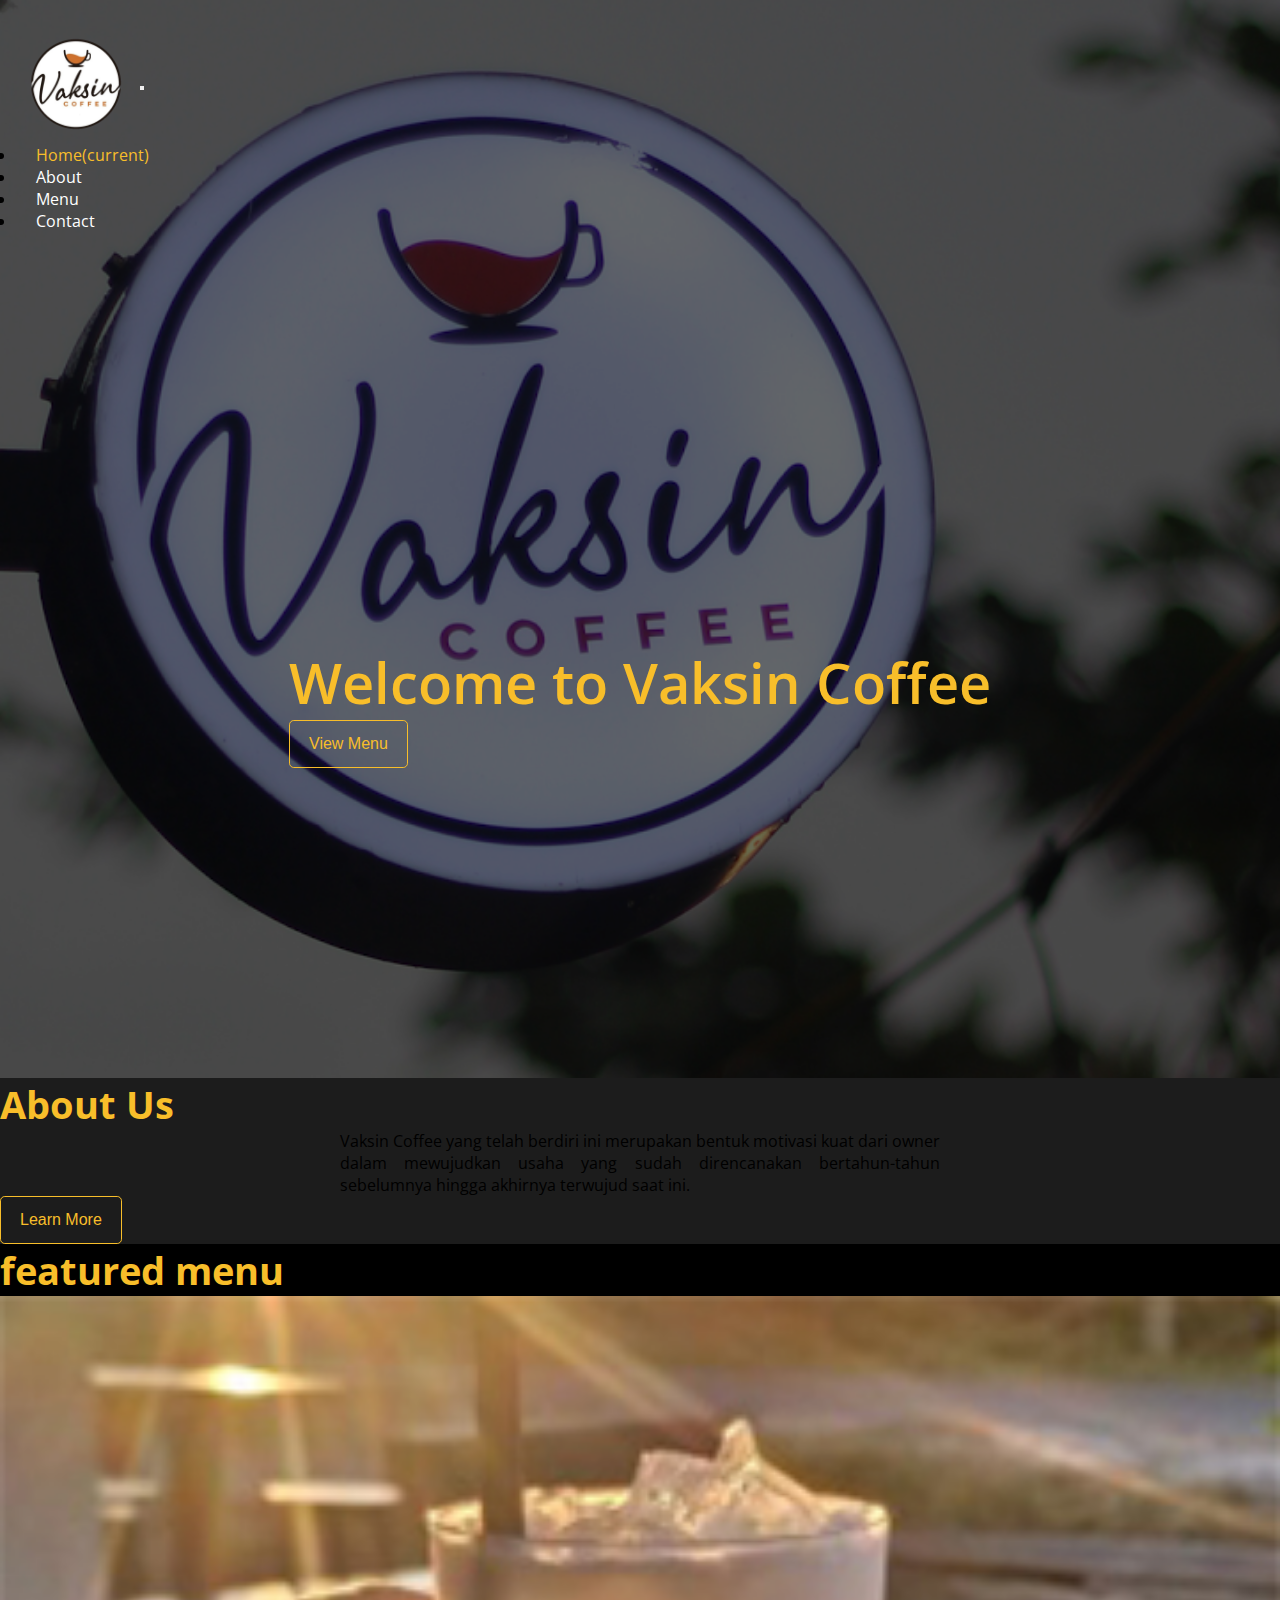
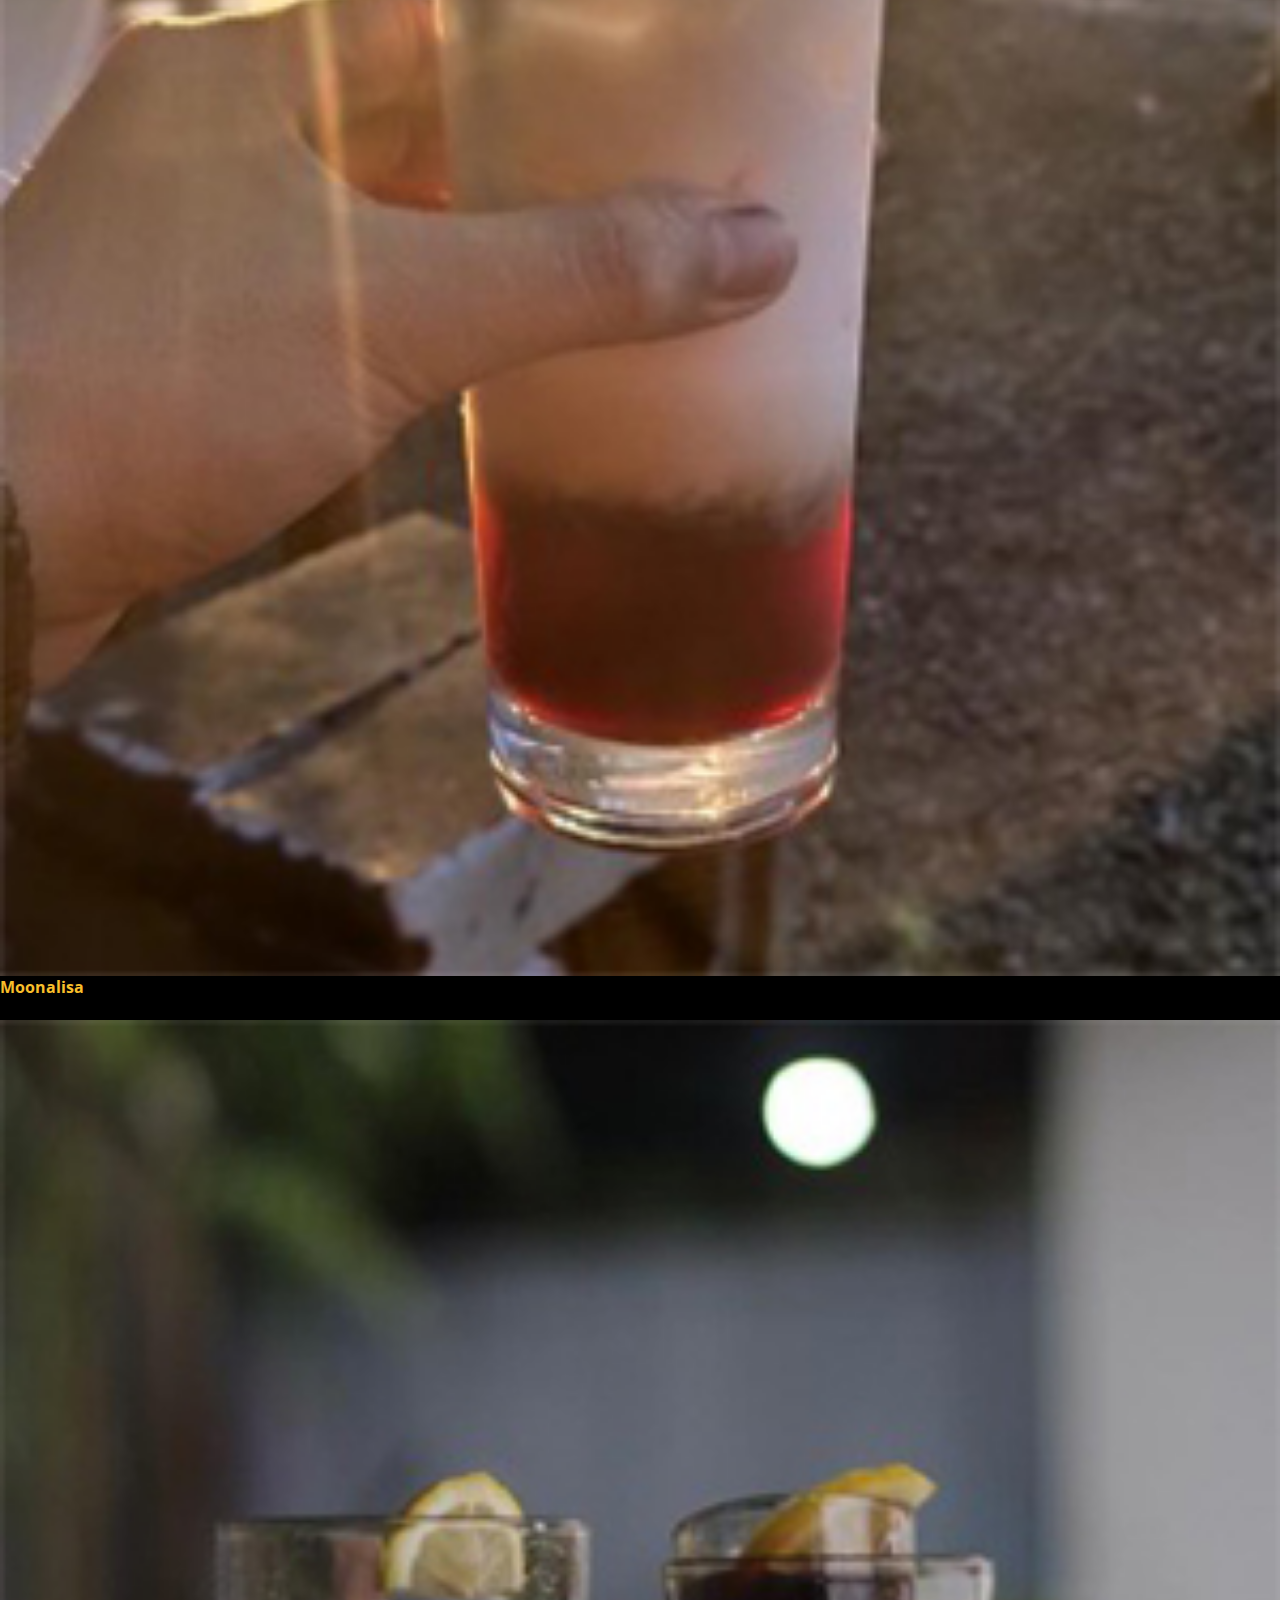
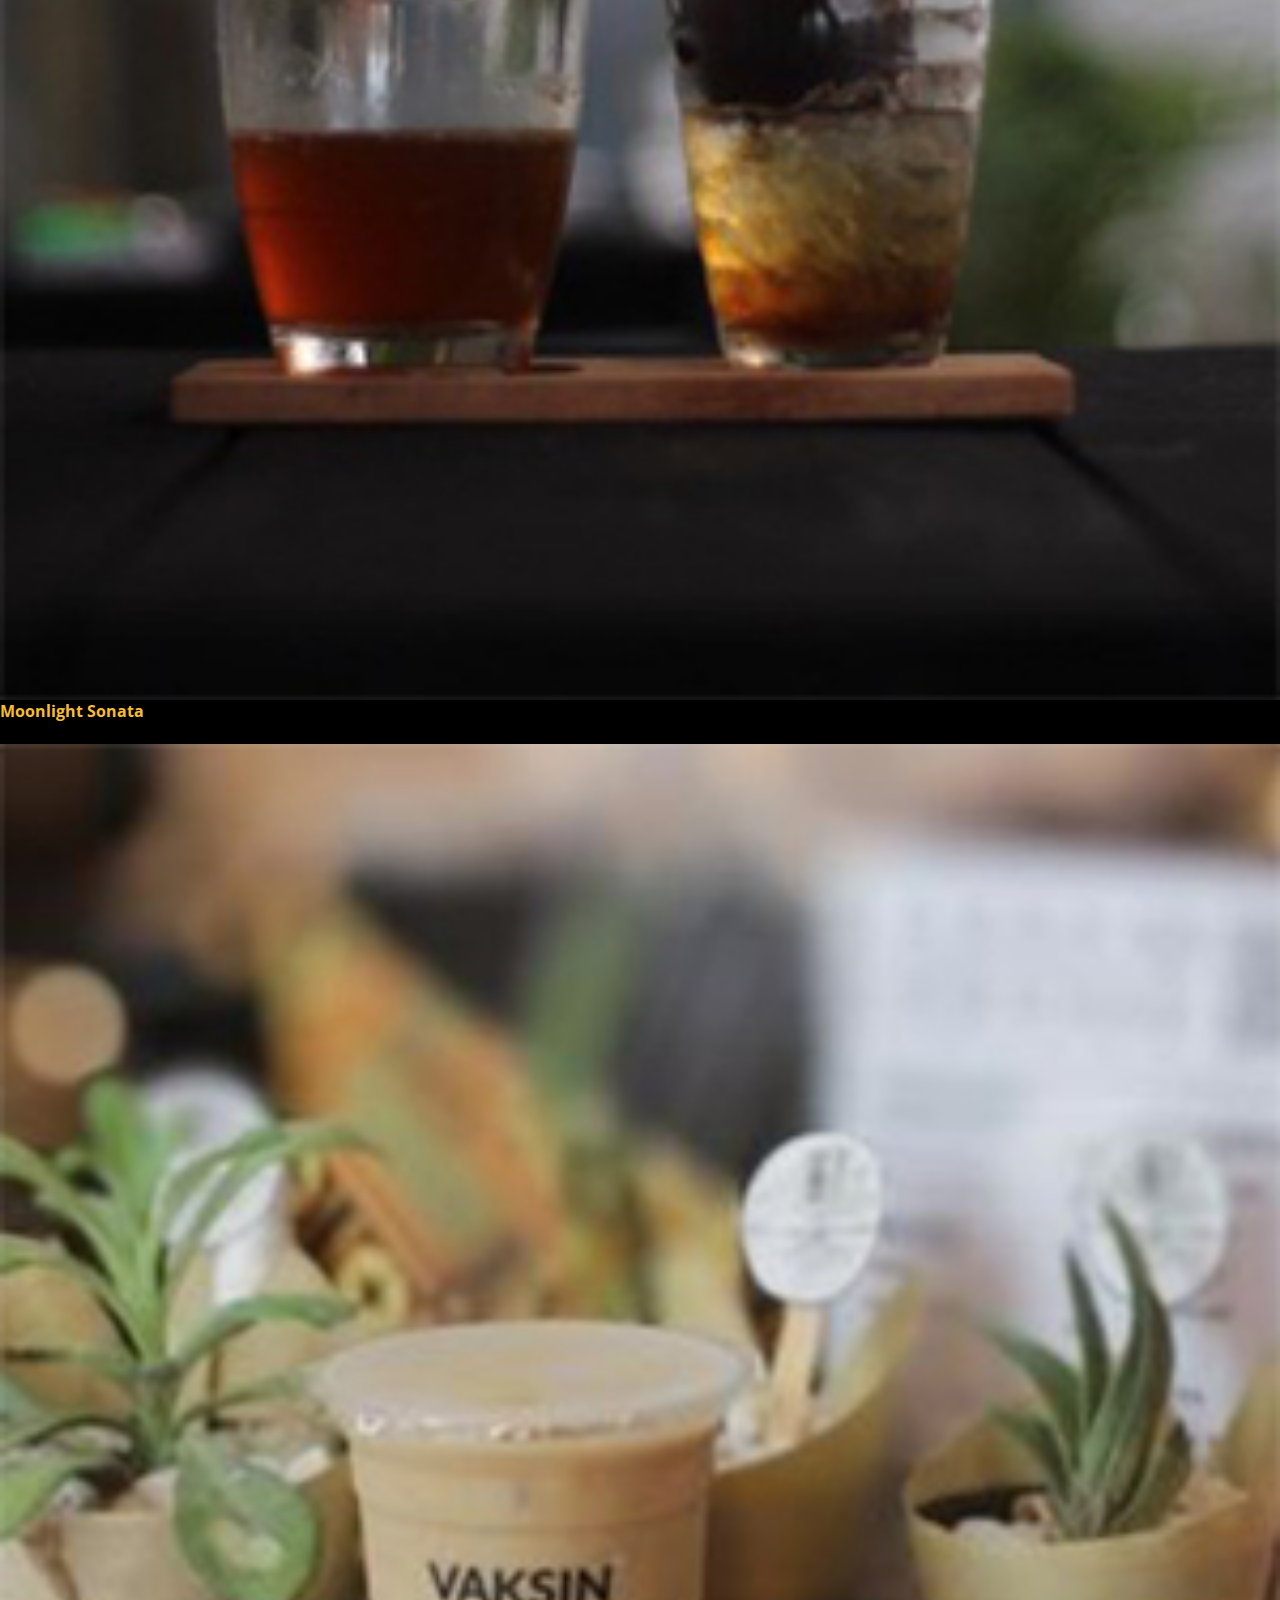
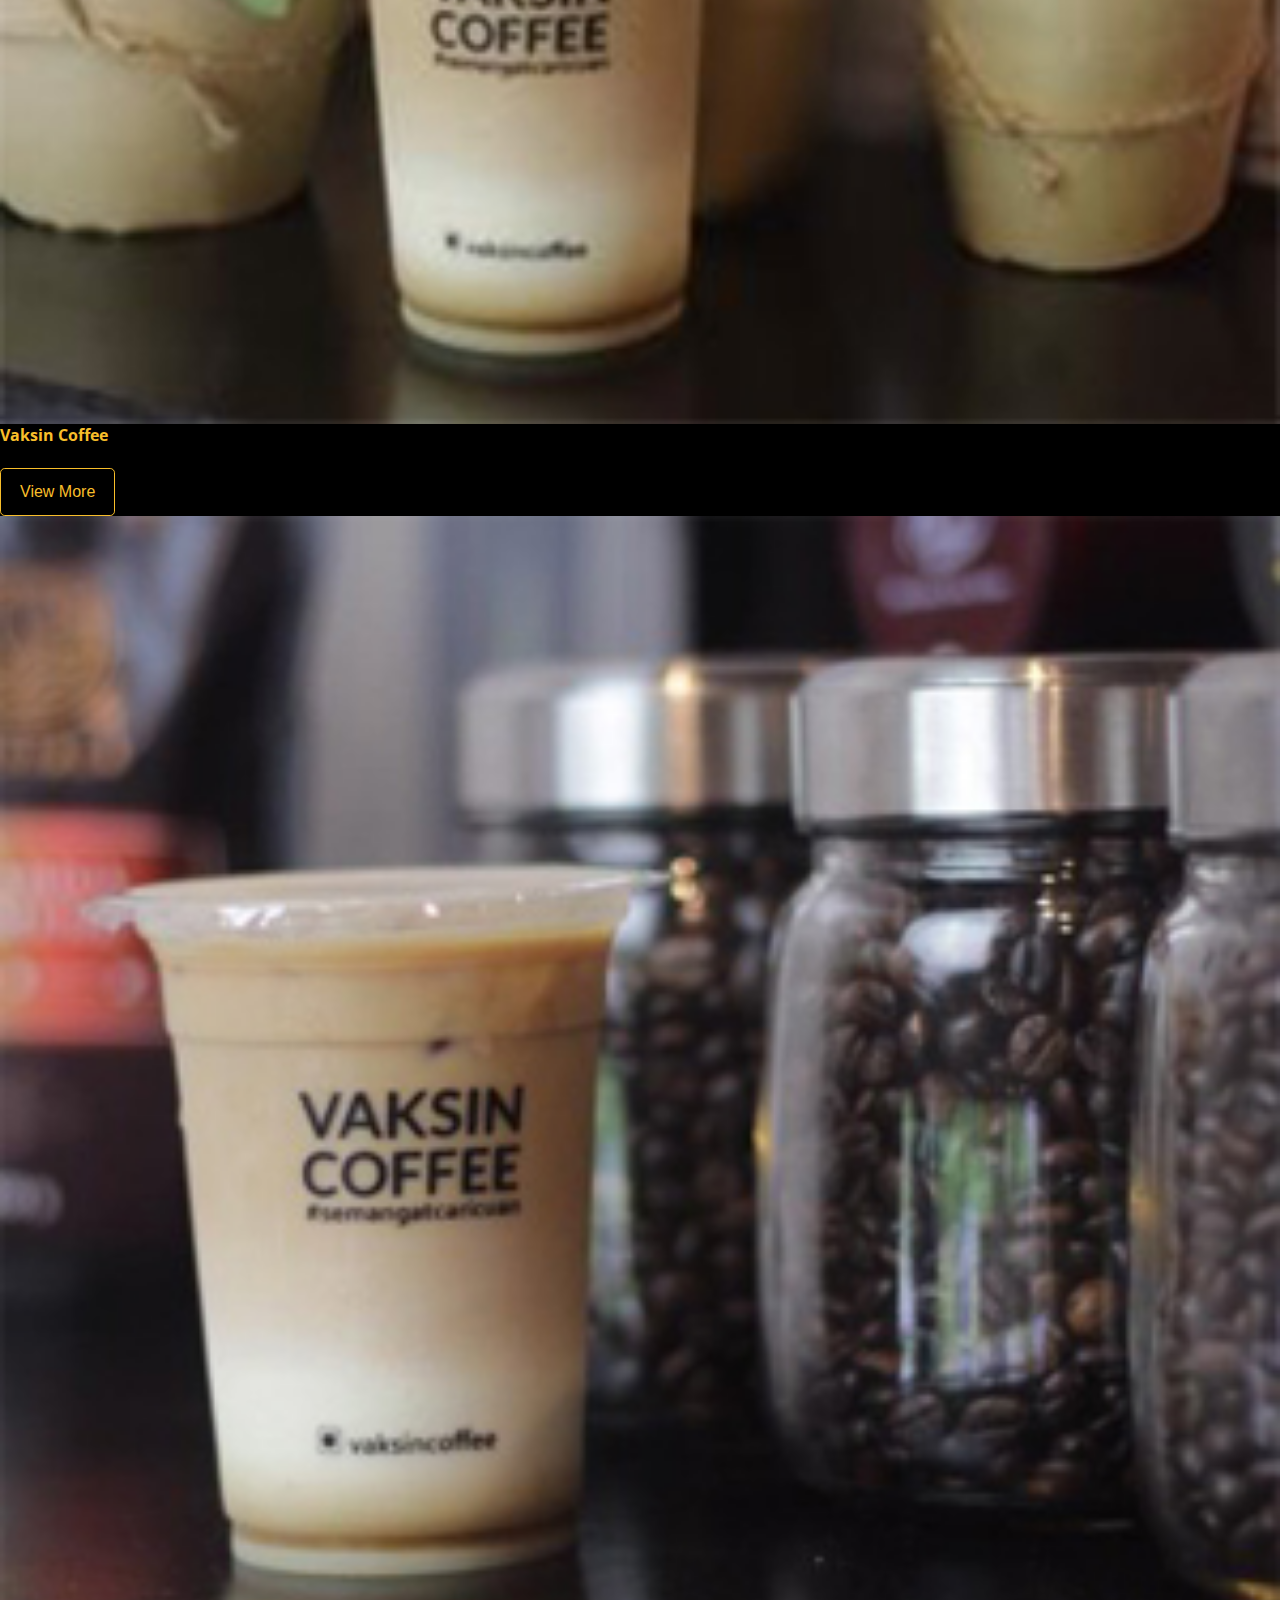
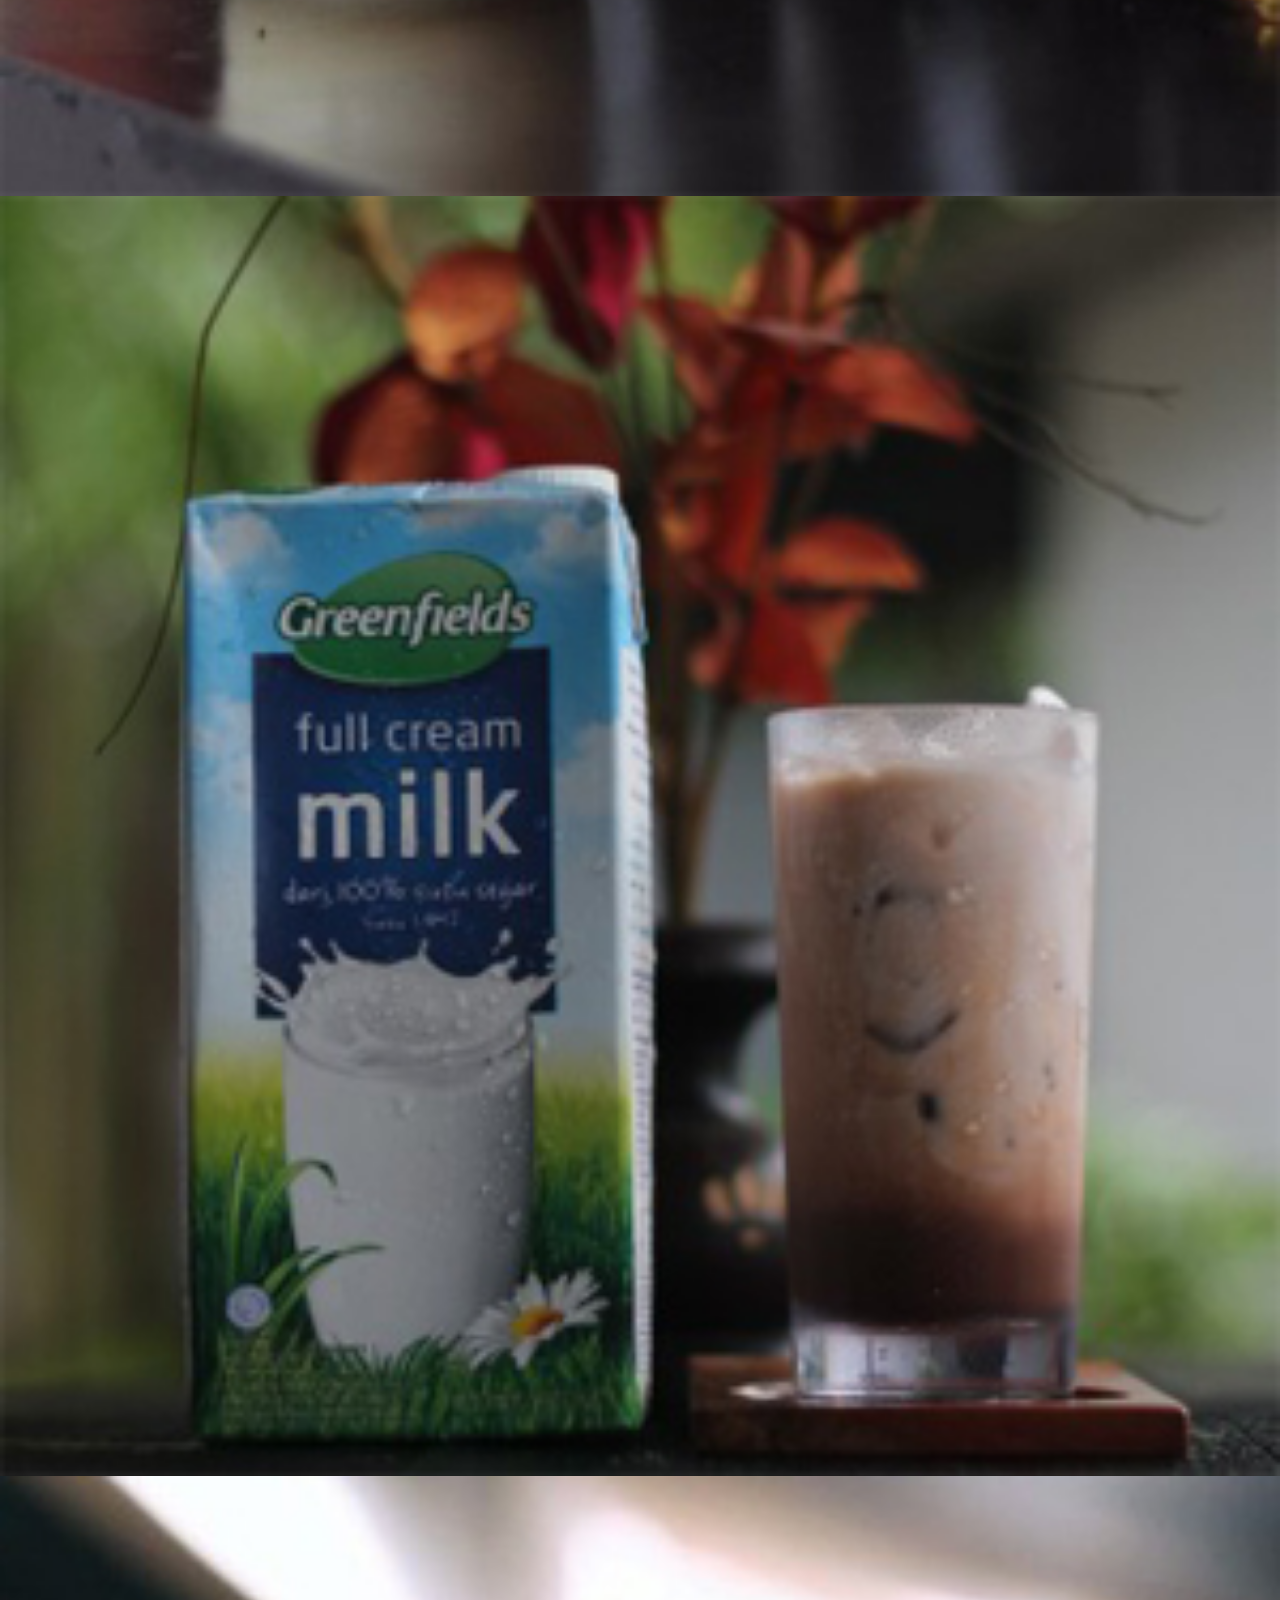
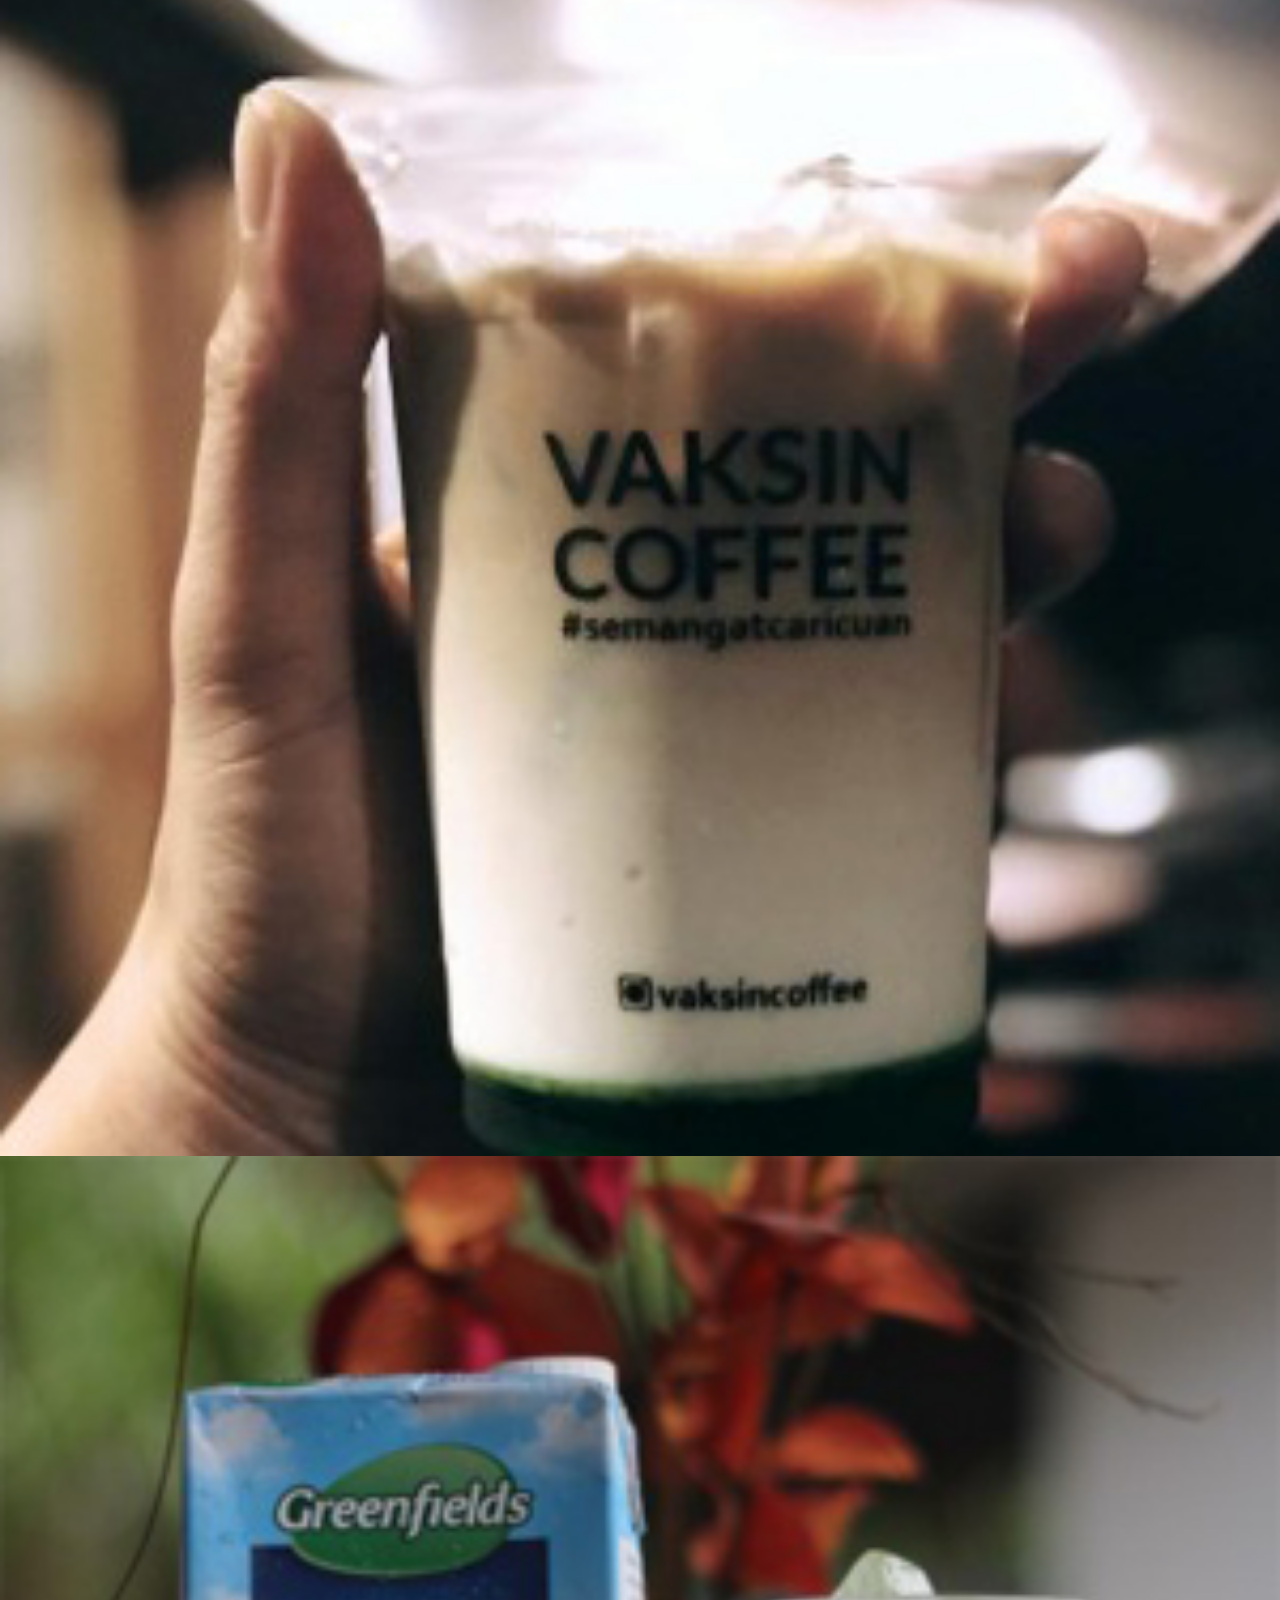
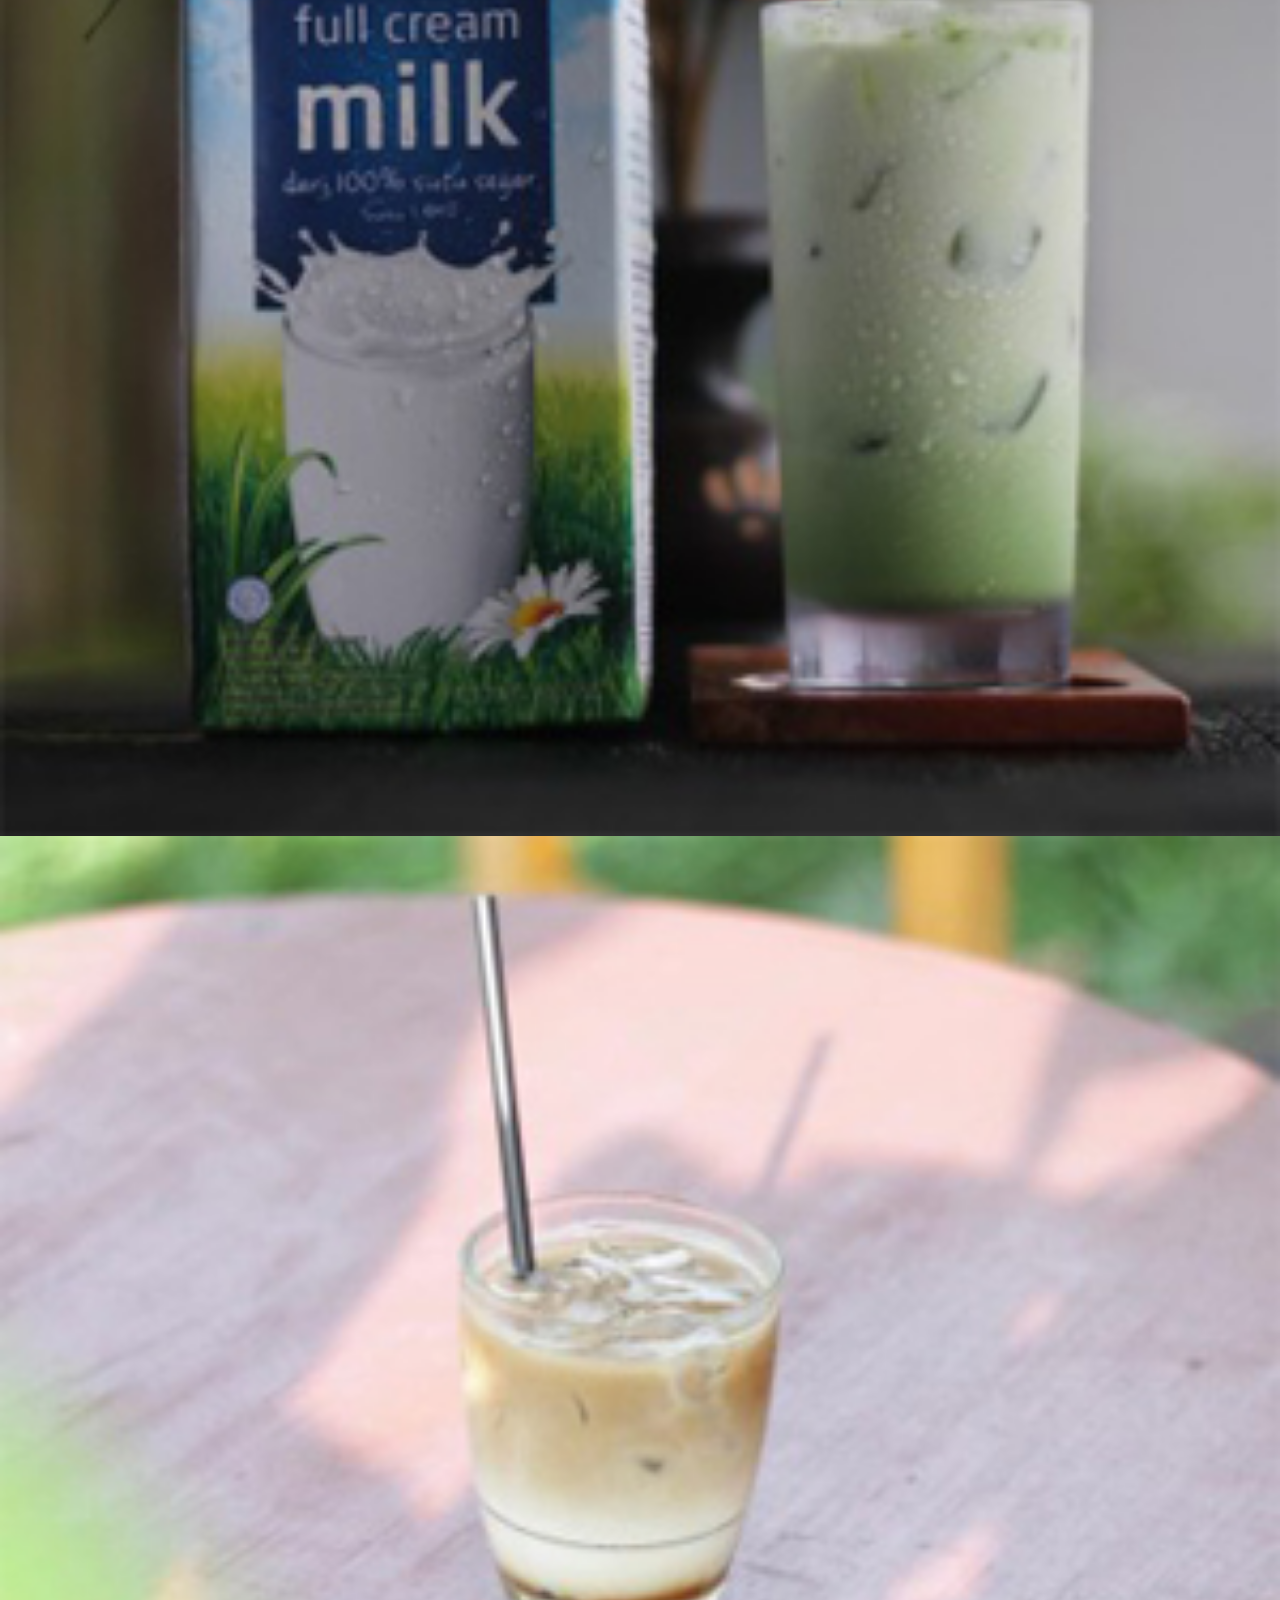
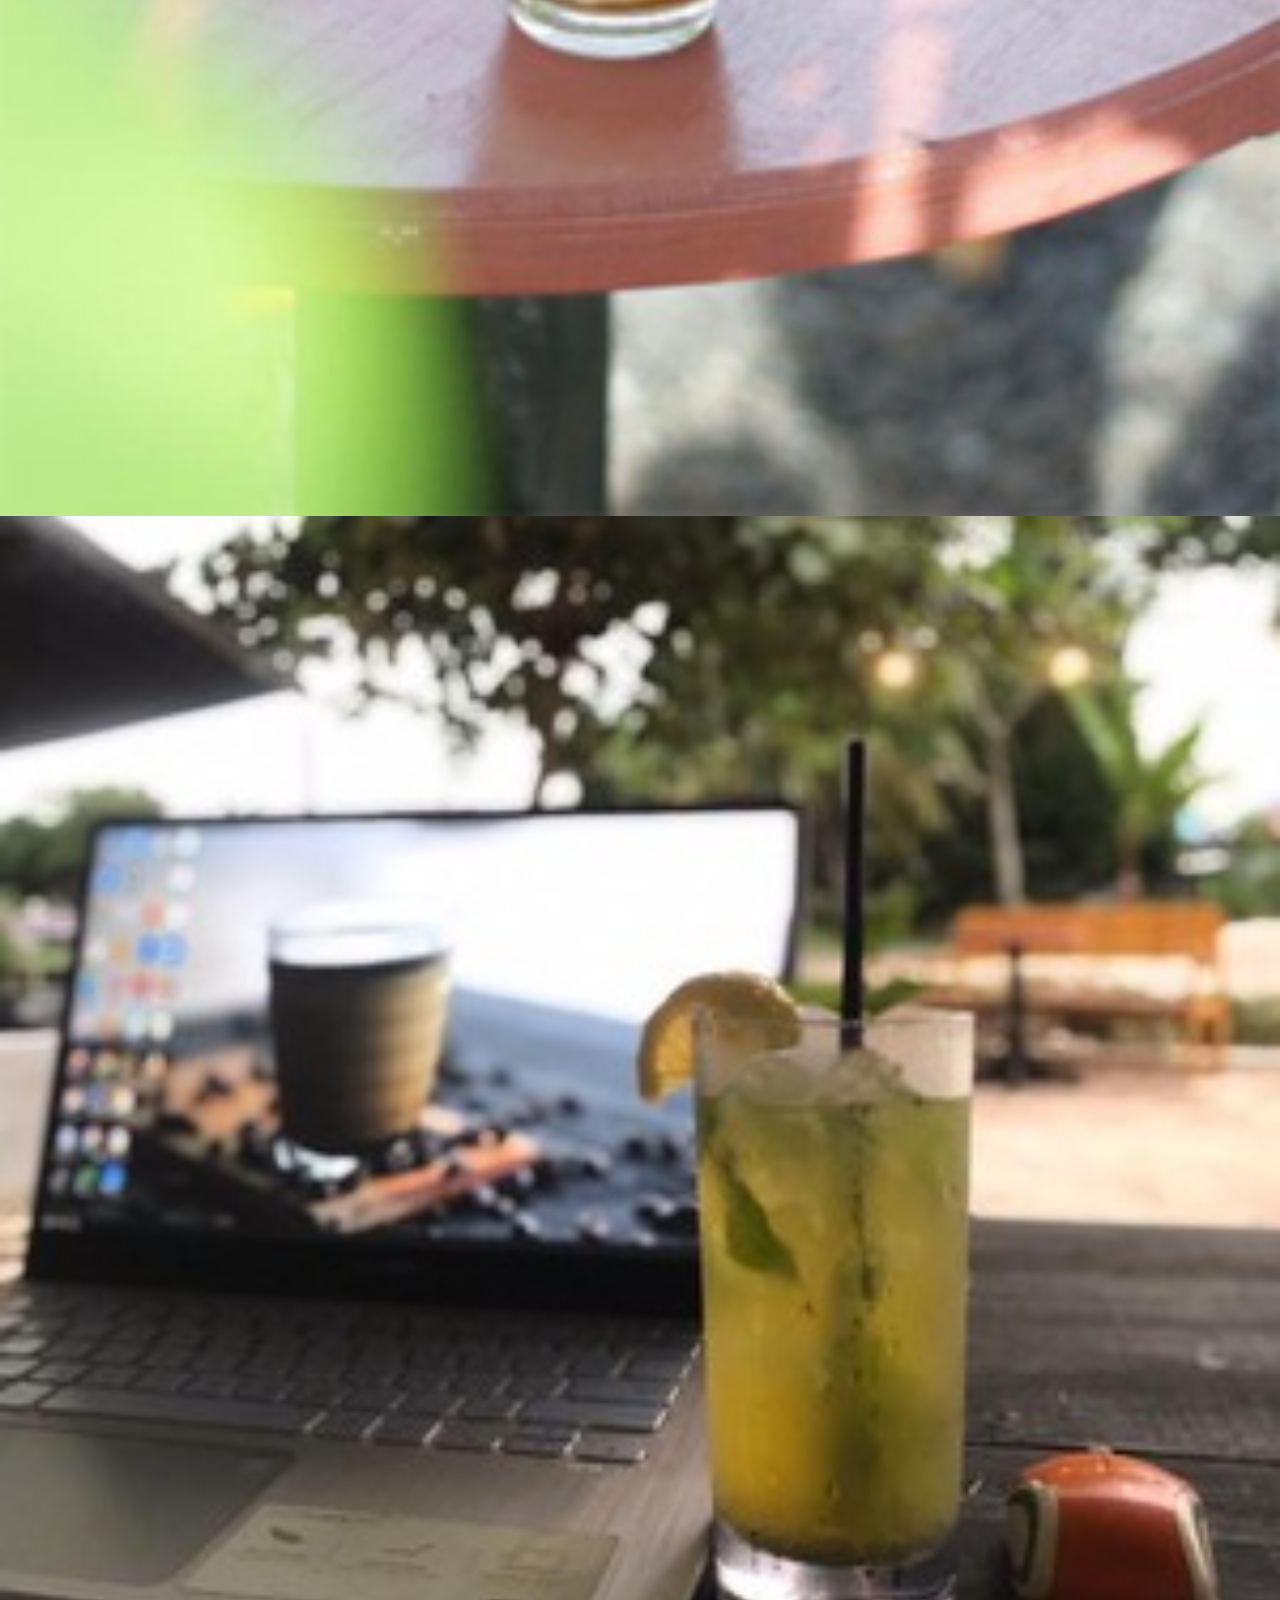
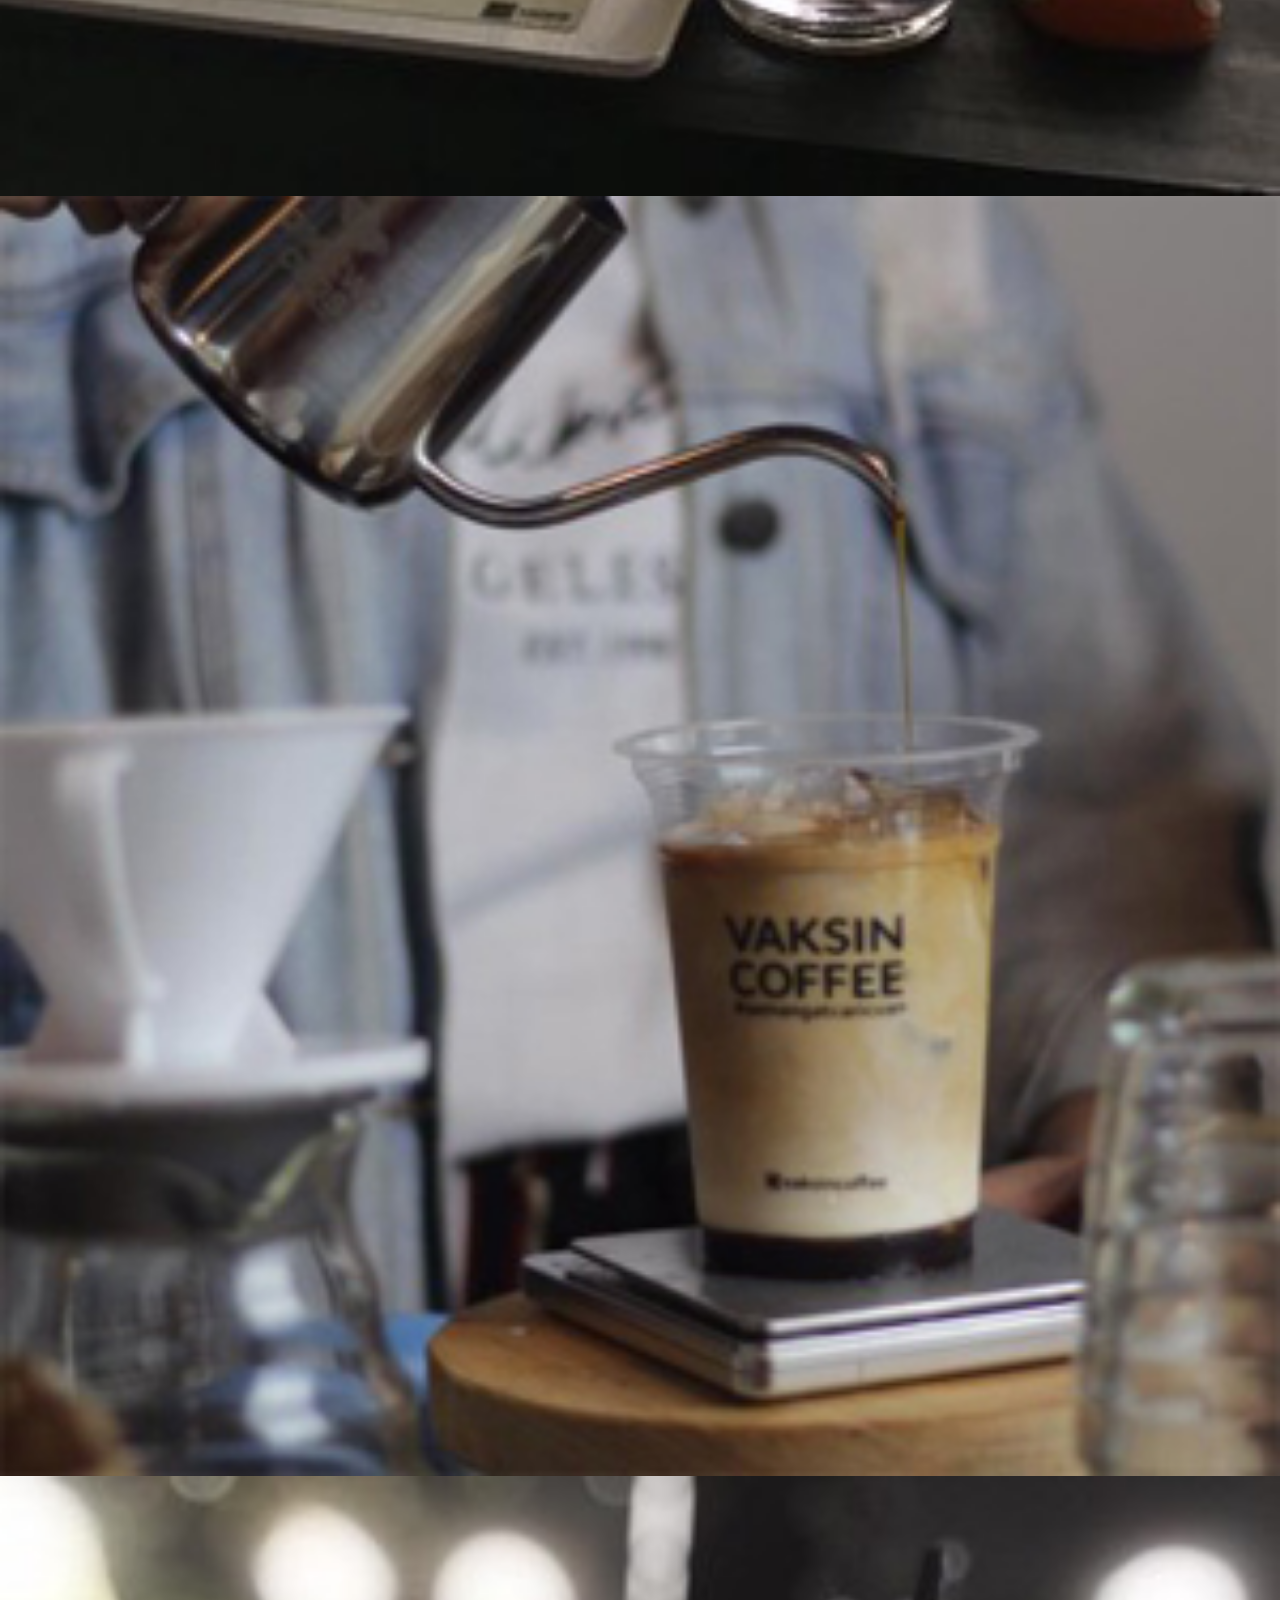
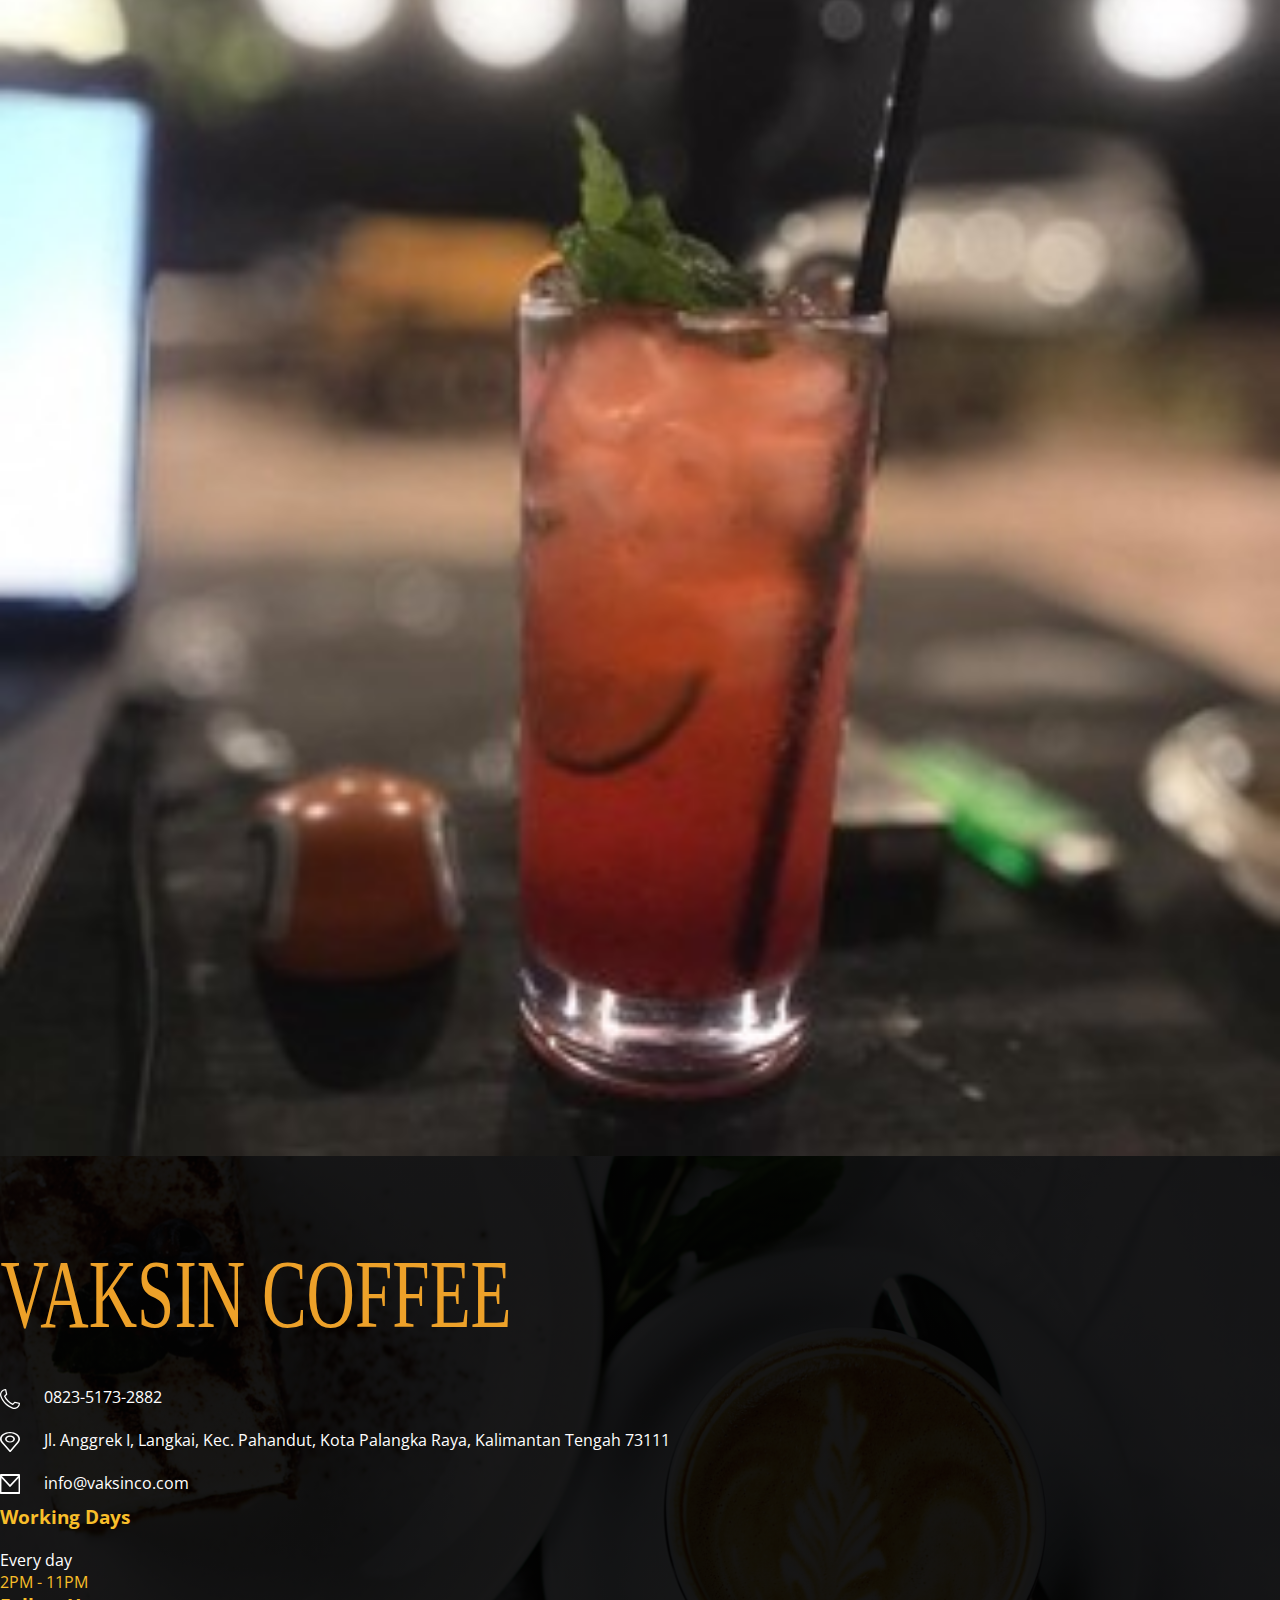
==== commit 56f8a7ae: "update" ====
--- a/index.html
+++ b/index.html
@@ -6,12 +6,13 @@
     <meta name="viewport" content="width=device-width, initial-scale=1.0">
     <link rel="stylesheet" href="https://stackpath.bootstrapcdn.com/bootstrap/4.5.0/css/bootstrap.min.css"
         integrity="sha384-9aIt2nRpC12Uk9gS9baDl411NQApFmC26EwAOH8WgZl5MYYxFfc+NcPb1dKGj7Sk" crossorigin="anonymous">
+    <link rel="shortcut icon" href="myimage.ico" />
     <link rel="stylesheet" href="./css/about.css">
     <link rel="stylesheet" href="./css/home.css">
     <link
         href="https://fonts.googleapis.com/css2?family=Open+Sans:ital,wght@0,300;0,400;0,600;0,700;0,800;1,300;1,400;1,600;1,700;1,800&display=swap"
         rel="stylesheet">
-//
+
     <title>Cafe | Home</title>
 </head>
 
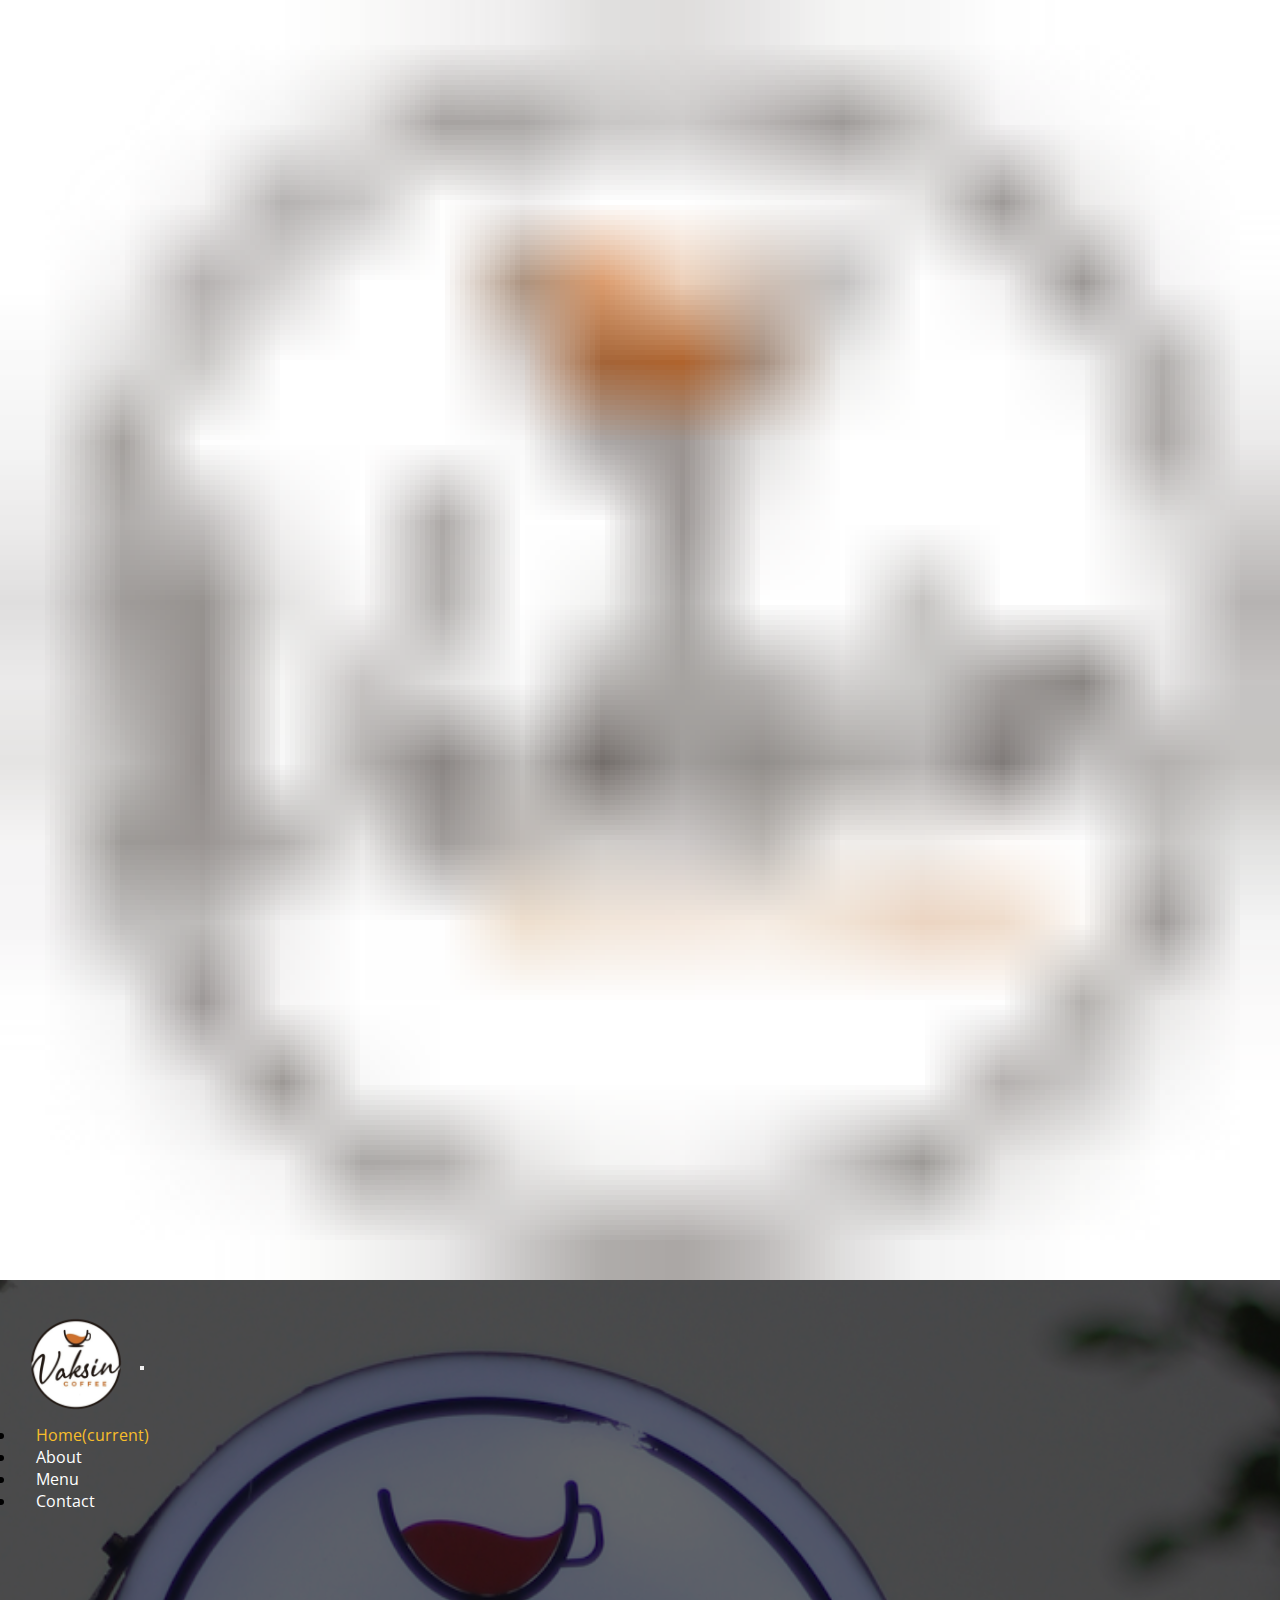
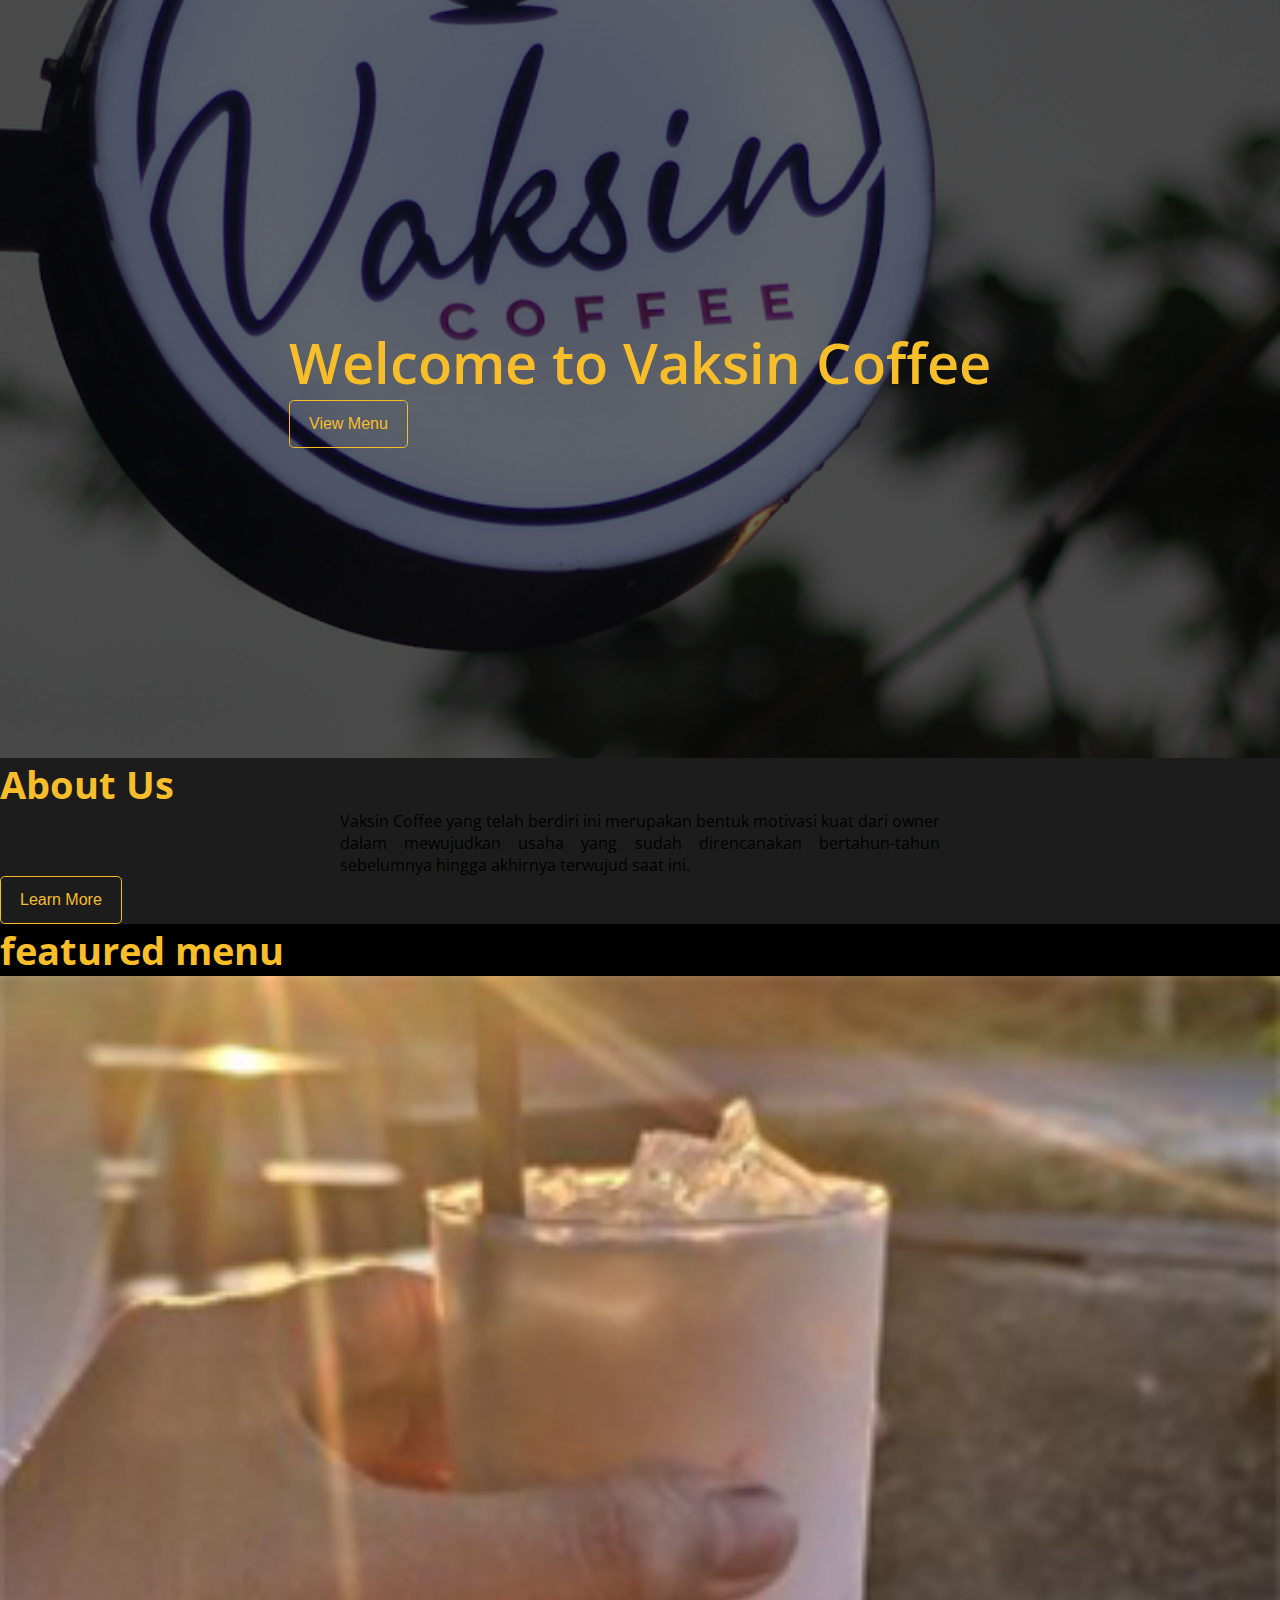
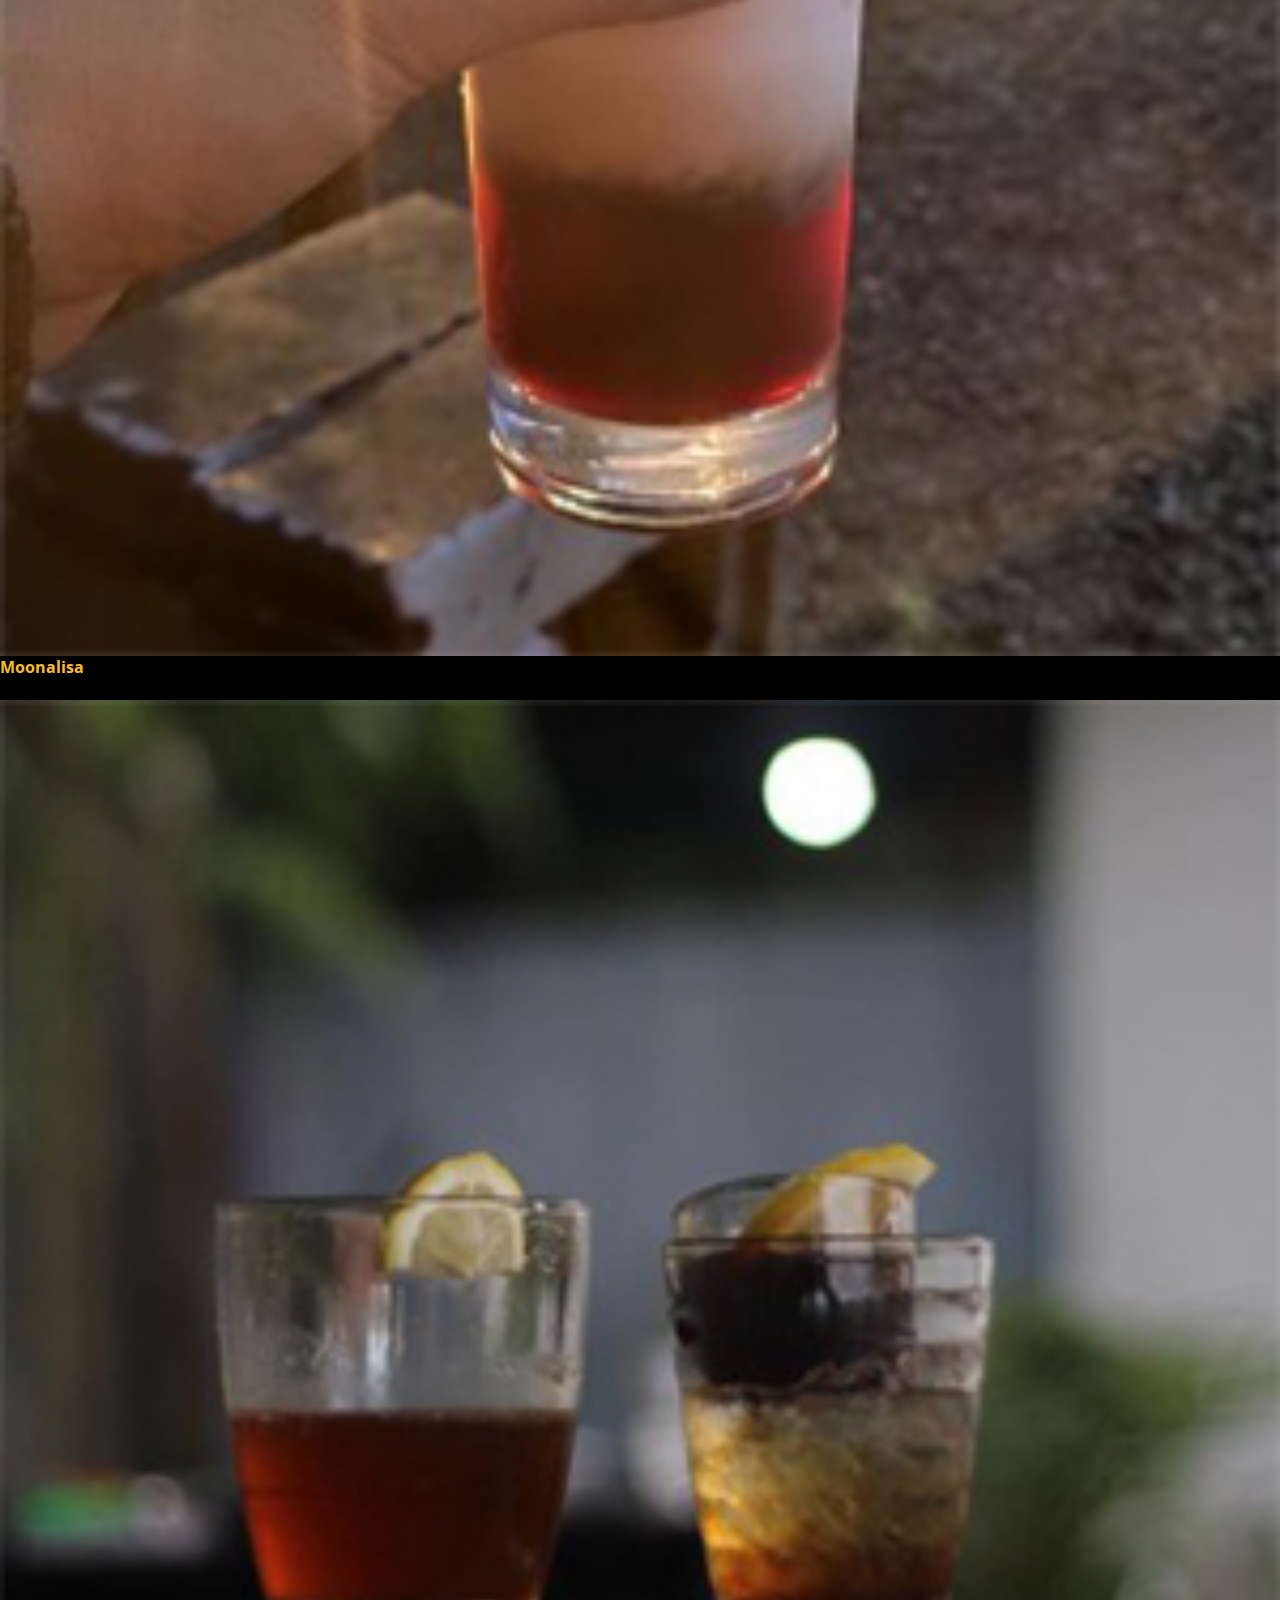
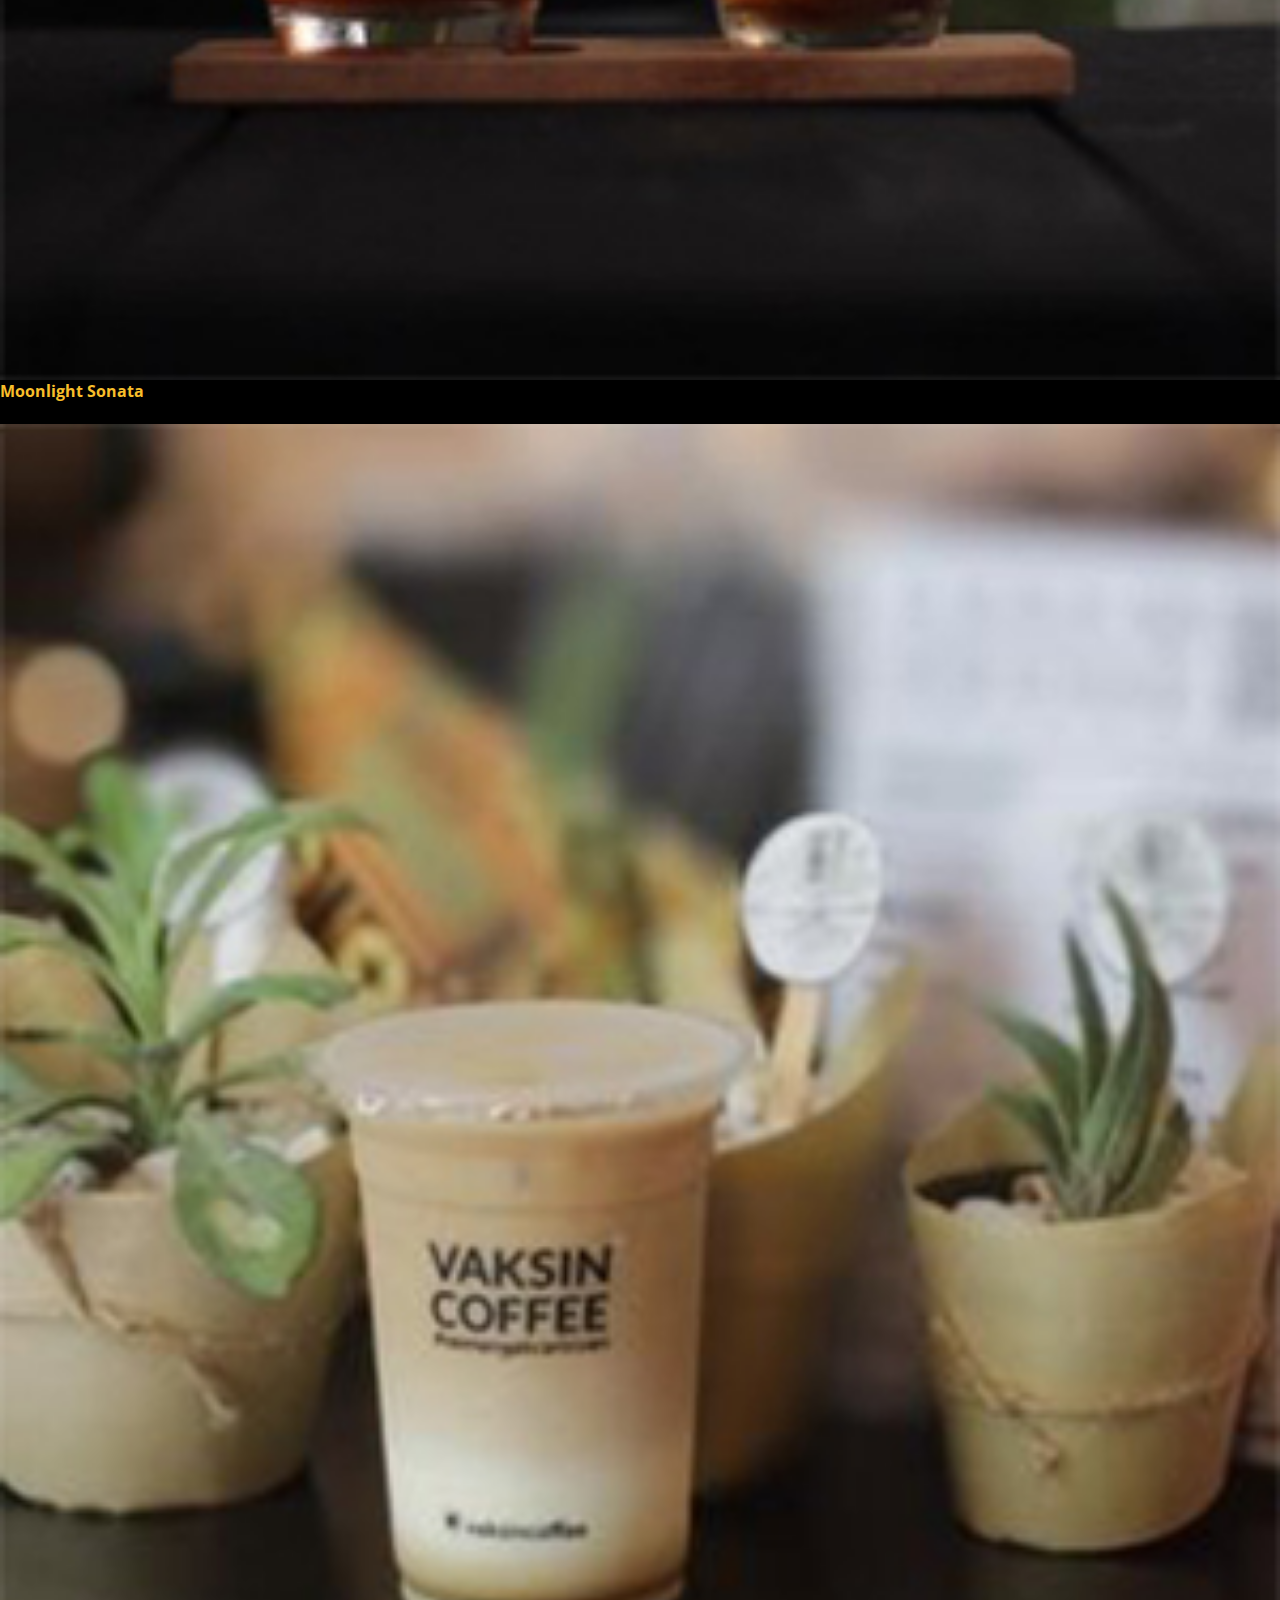
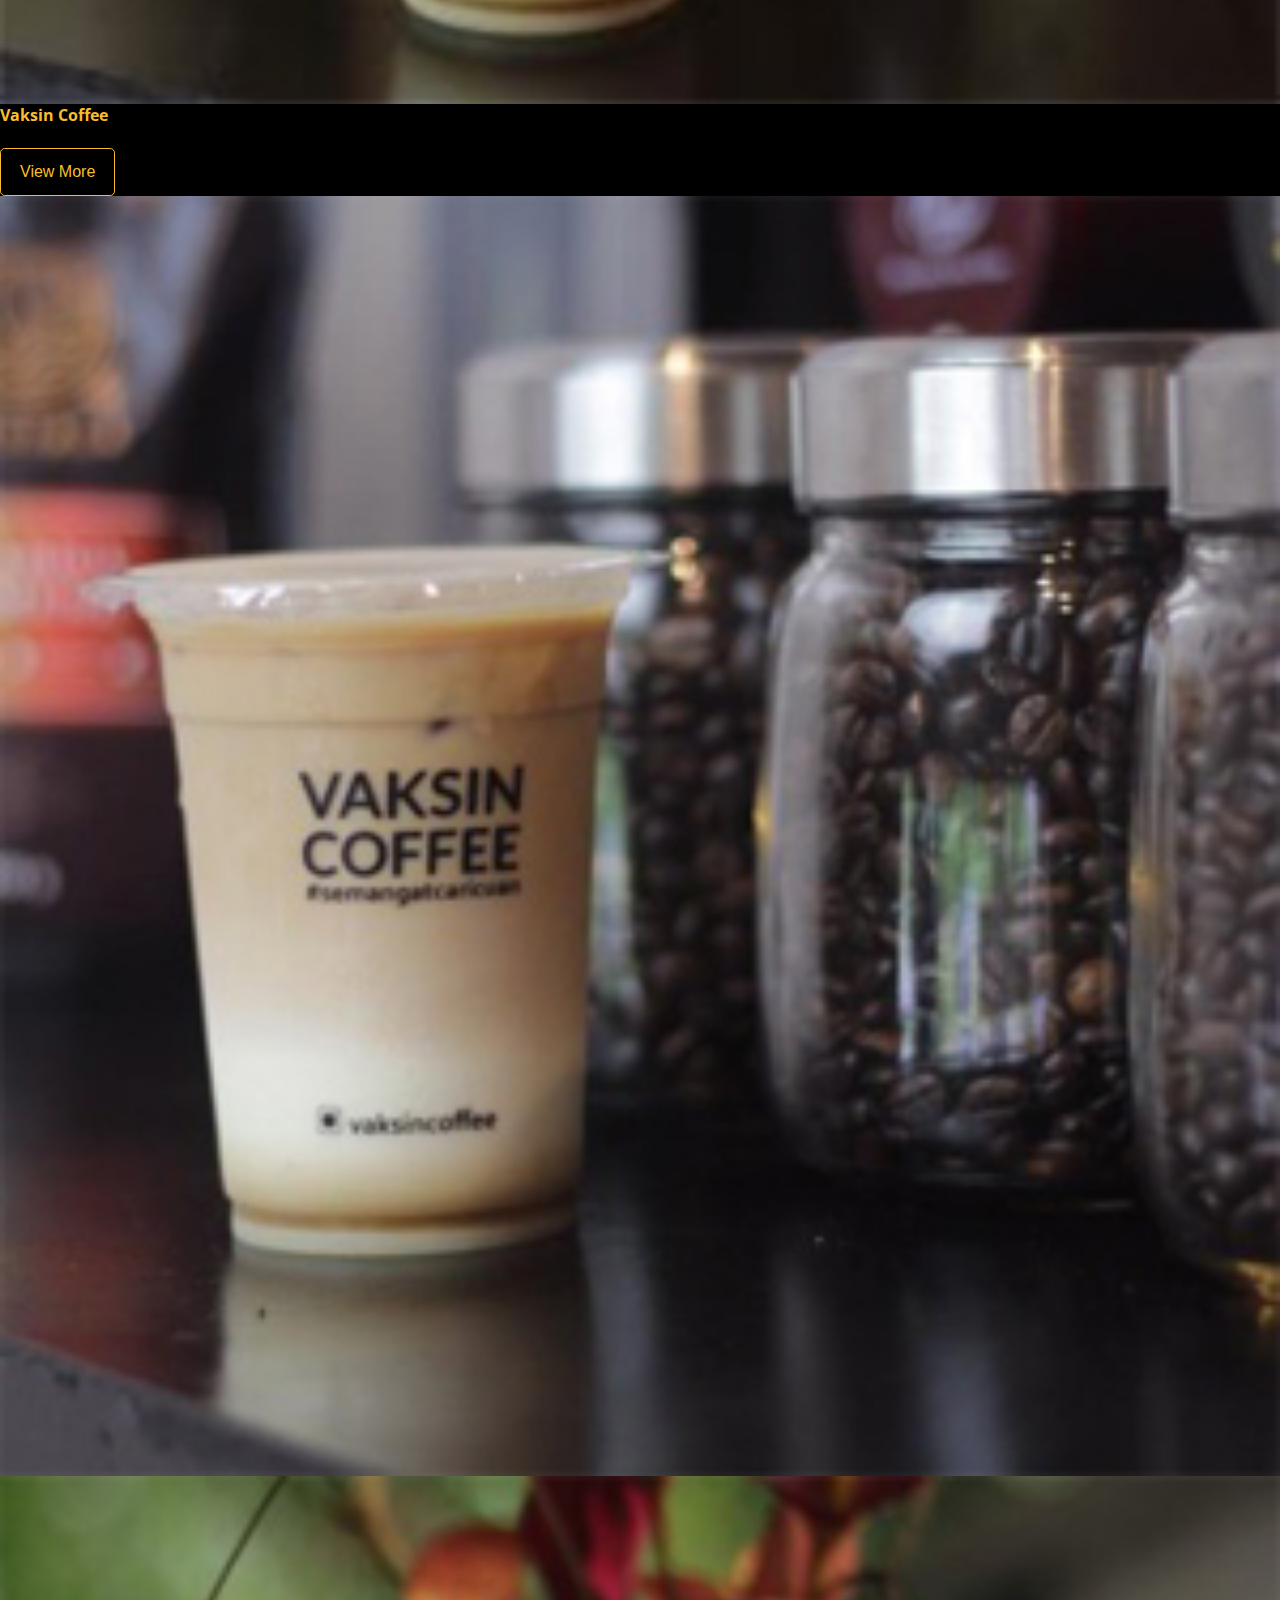
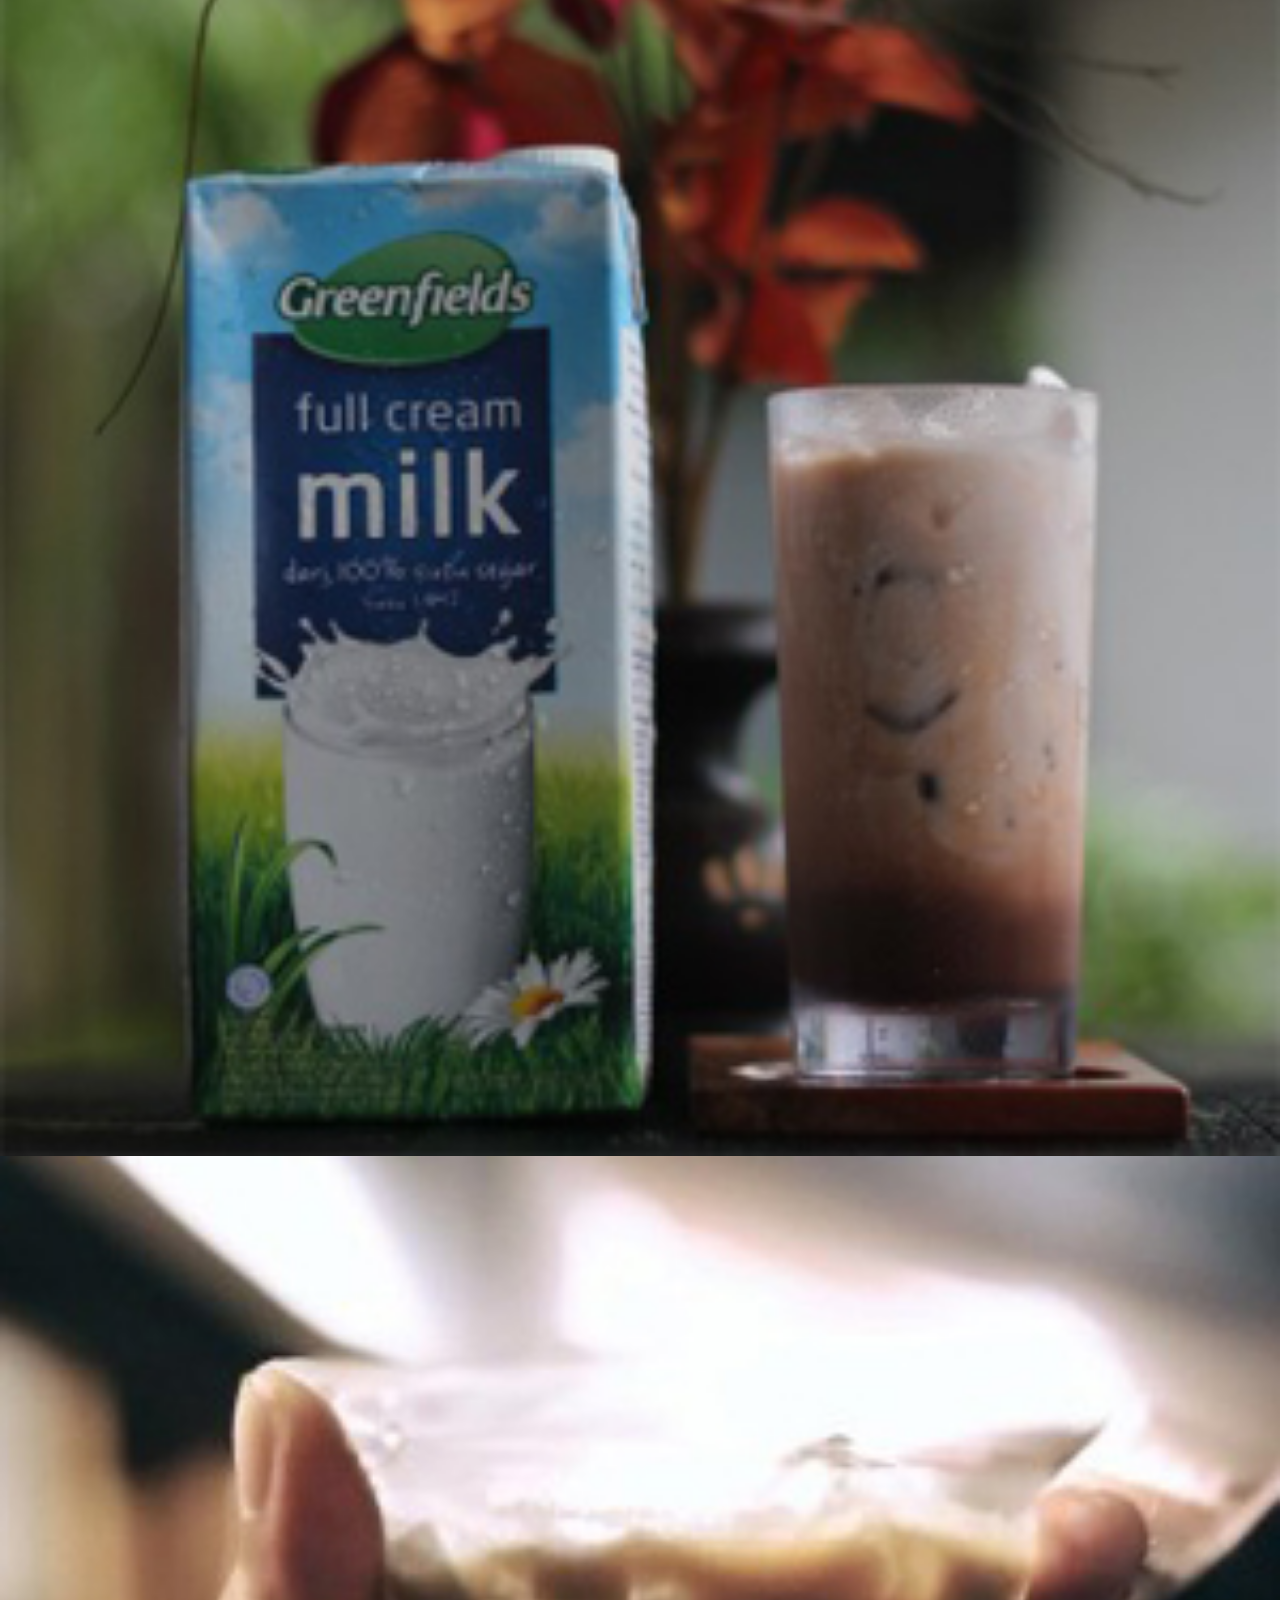
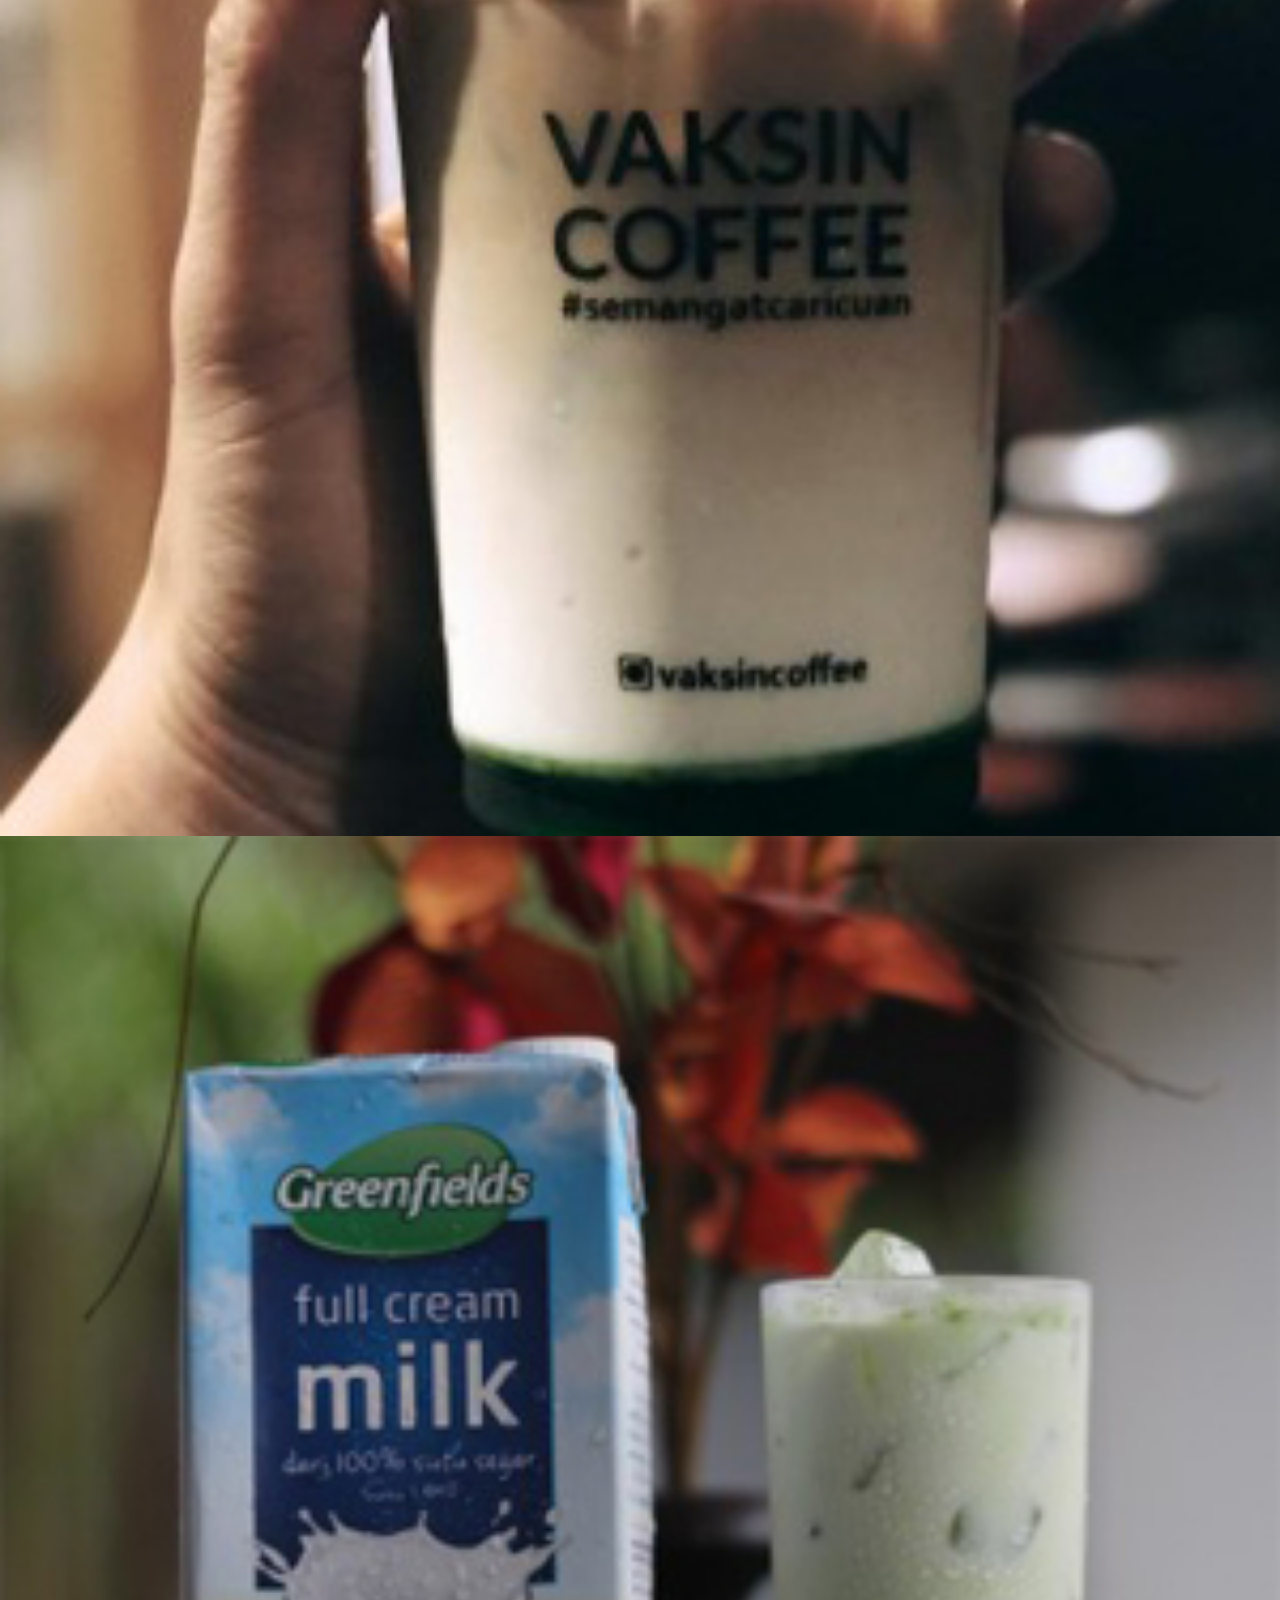
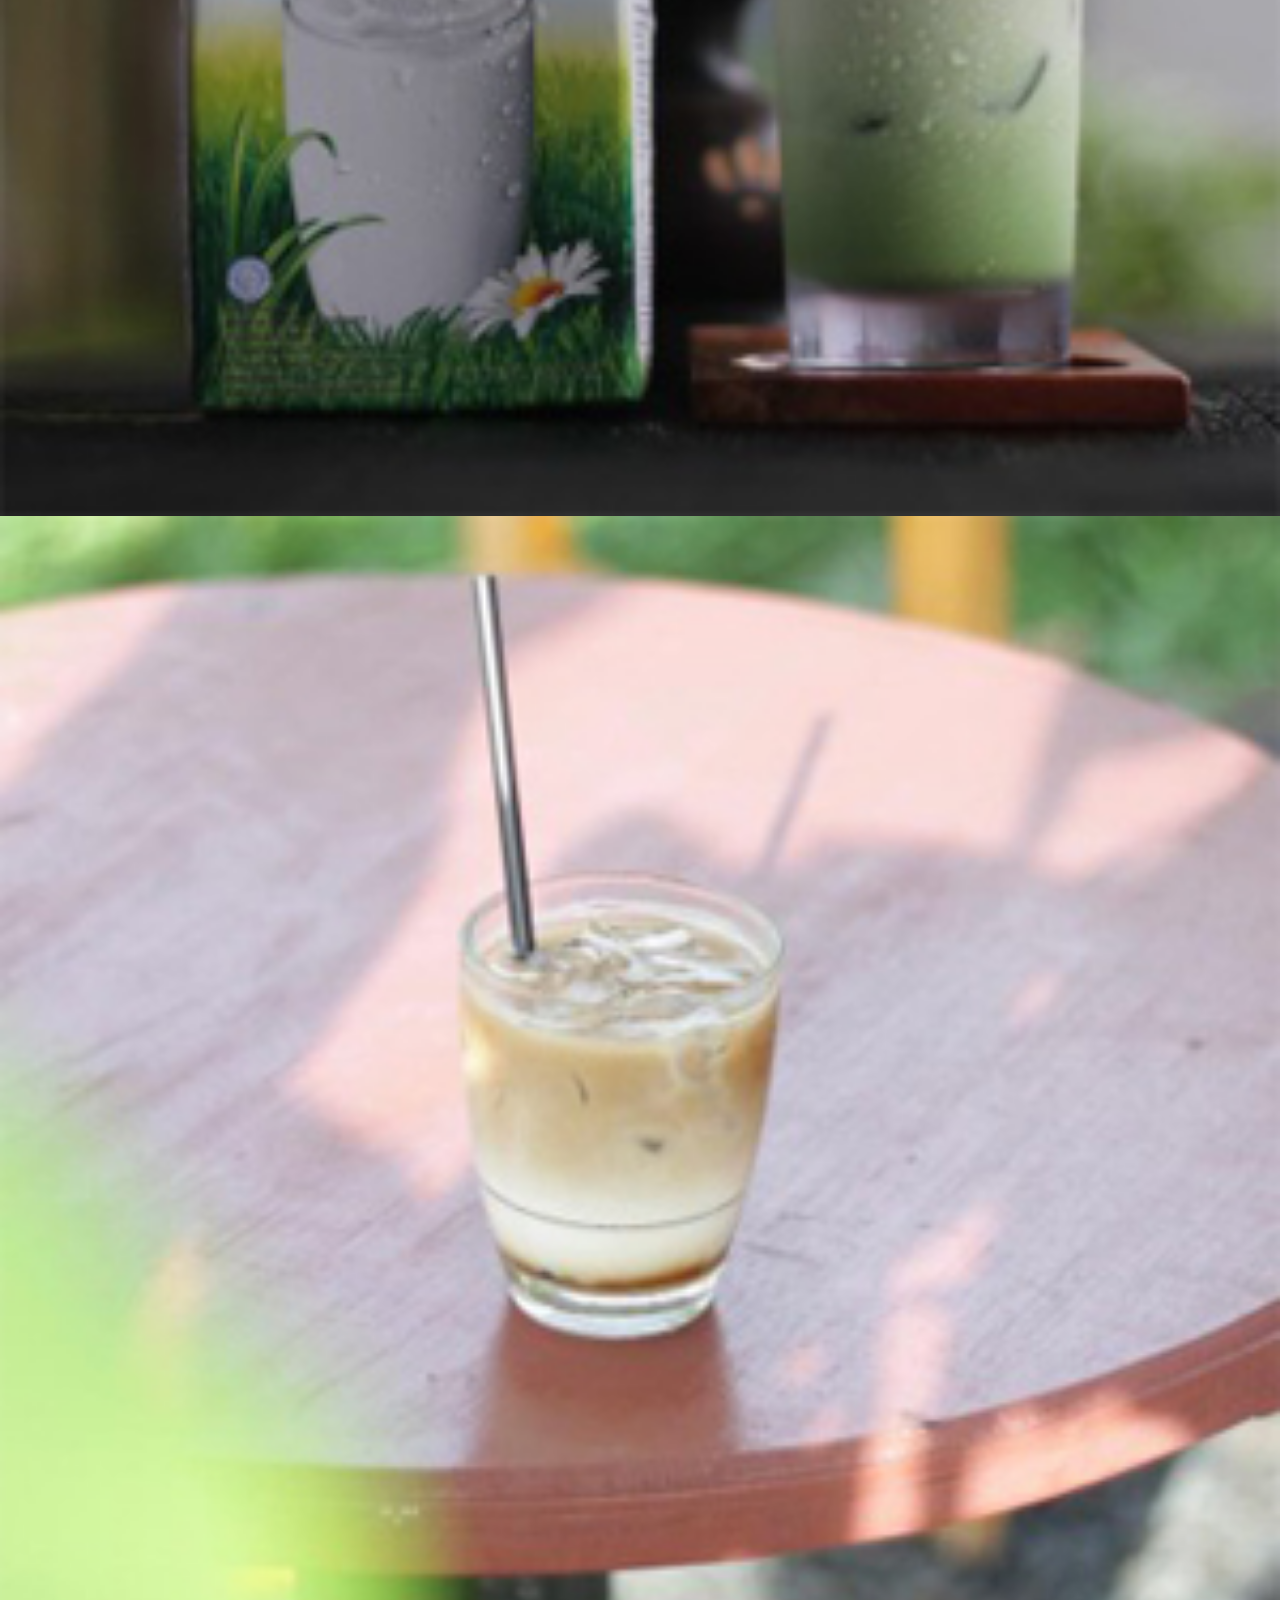
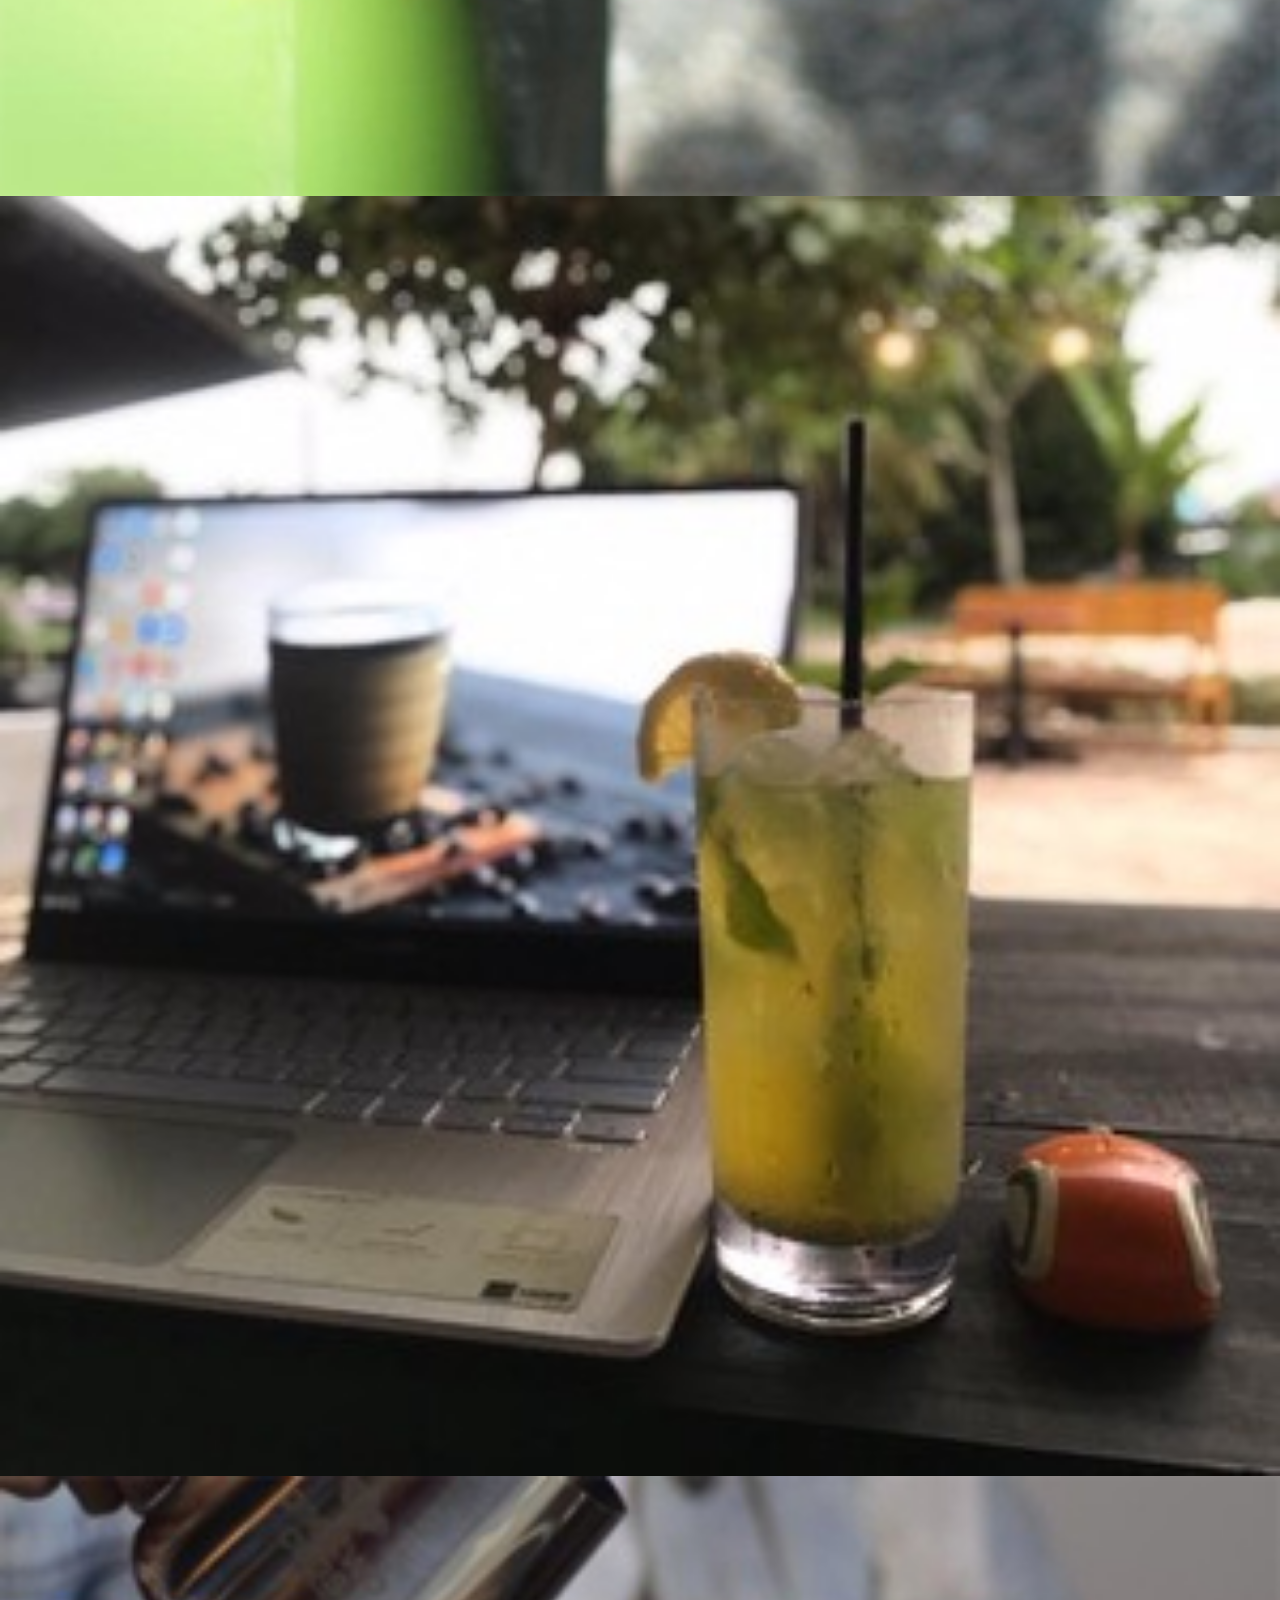
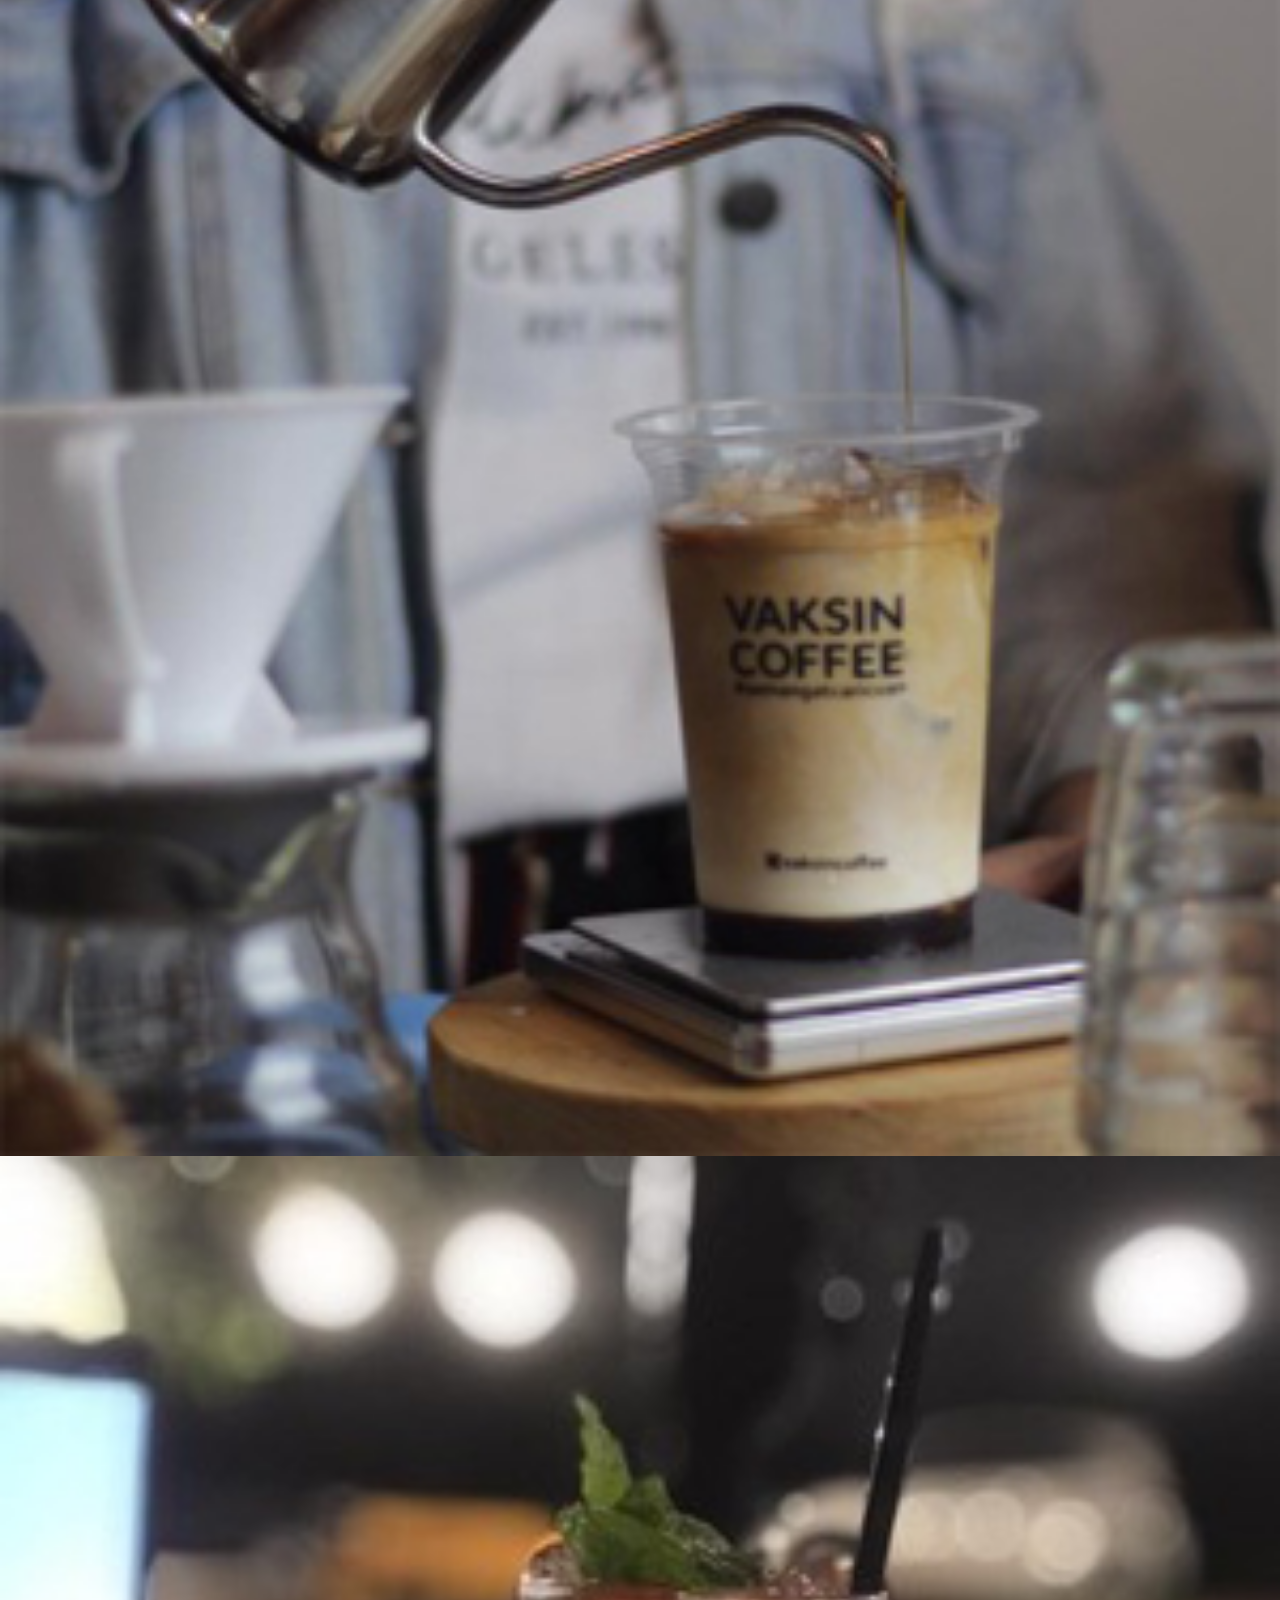
==== commit 907e1a87: "update" ====
--- a/index.html
+++ b/index.html
@@ -6,7 +6,7 @@
     <meta name="viewport" content="width=device-width, initial-scale=1.0">
     <link rel="stylesheet" href="https://stackpath.bootstrapcdn.com/bootstrap/4.5.0/css/bootstrap.min.css"
         integrity="sha384-9aIt2nRpC12Uk9gS9baDl411NQApFmC26EwAOH8WgZl5MYYxFfc+NcPb1dKGj7Sk" crossorigin="anonymous">
-    <link rel="shortcut icon" href="myimage.ico" />
+    <link rel="shortcut icon" href="myimage.ico"><img src="images/ikon/myimage.ico" />
     <link rel="stylesheet" href="./css/about.css">
     <link rel="stylesheet" href="./css/home.css">
     <link
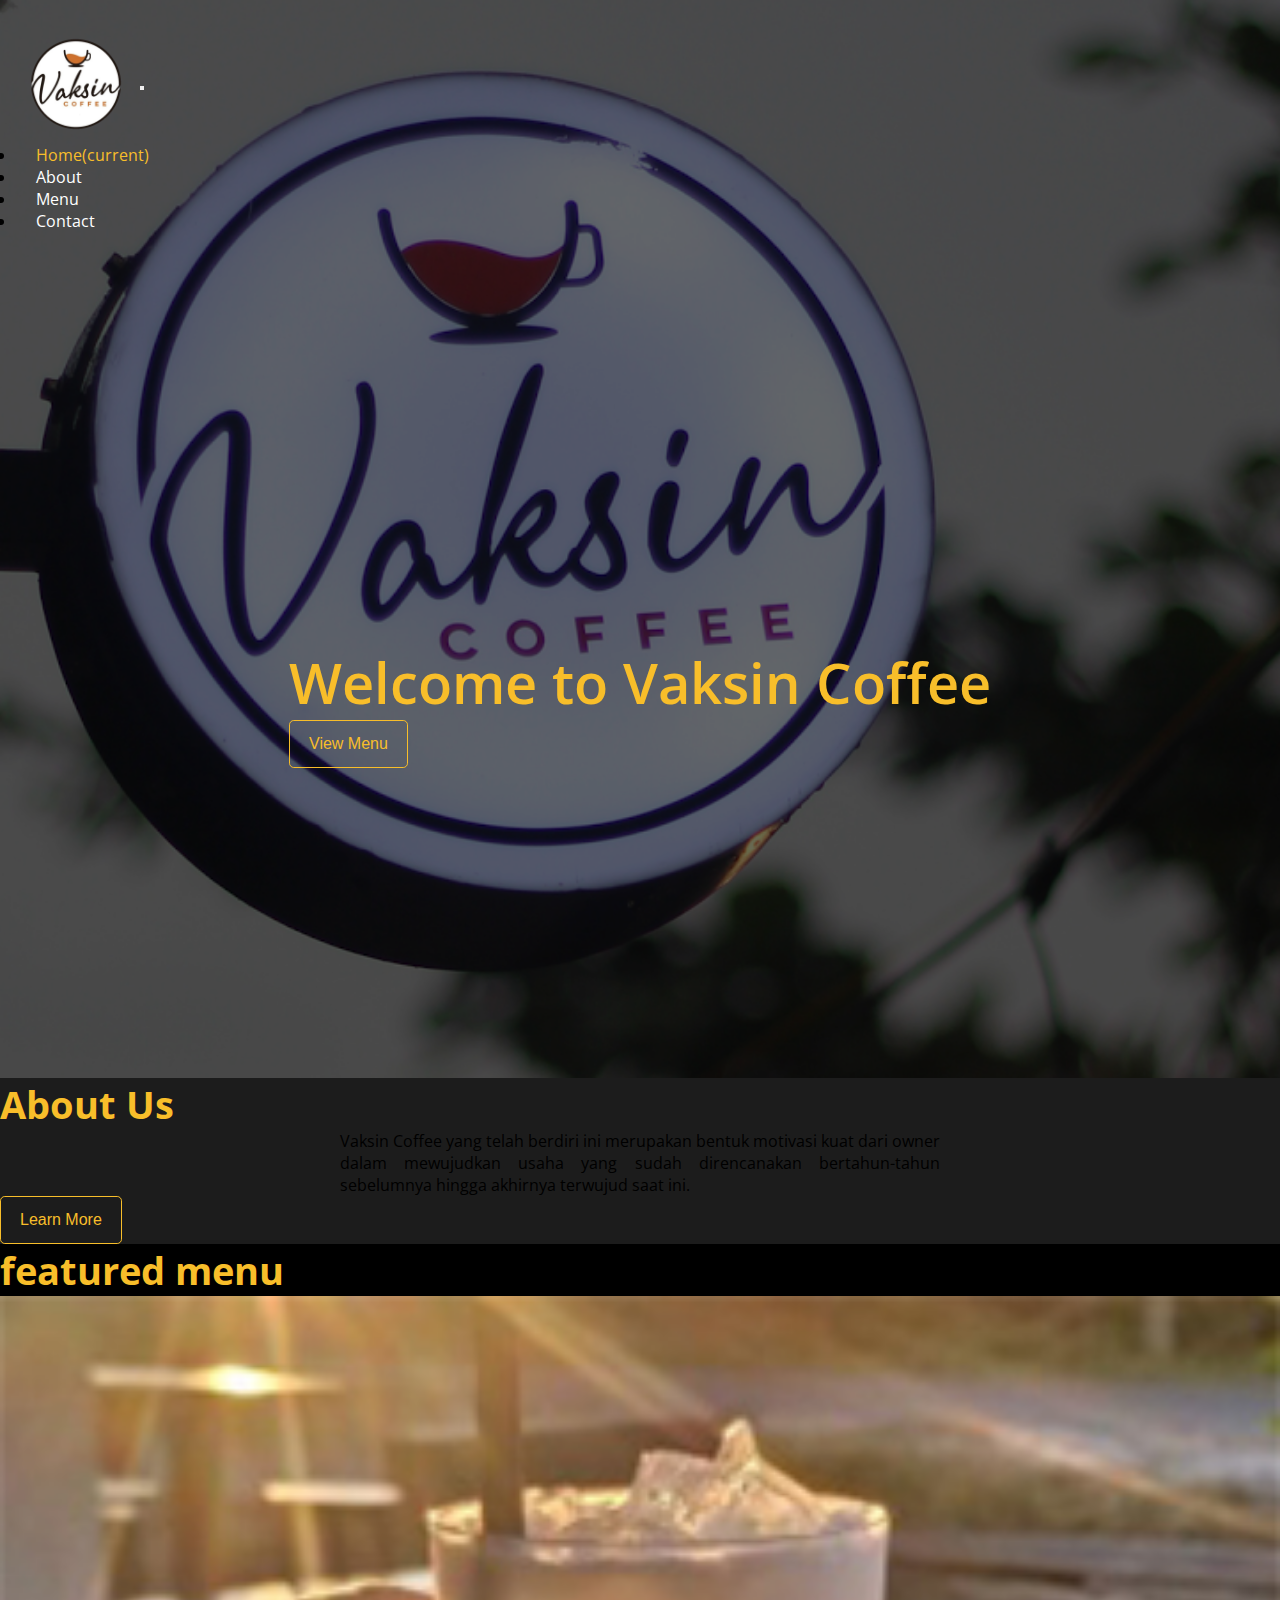
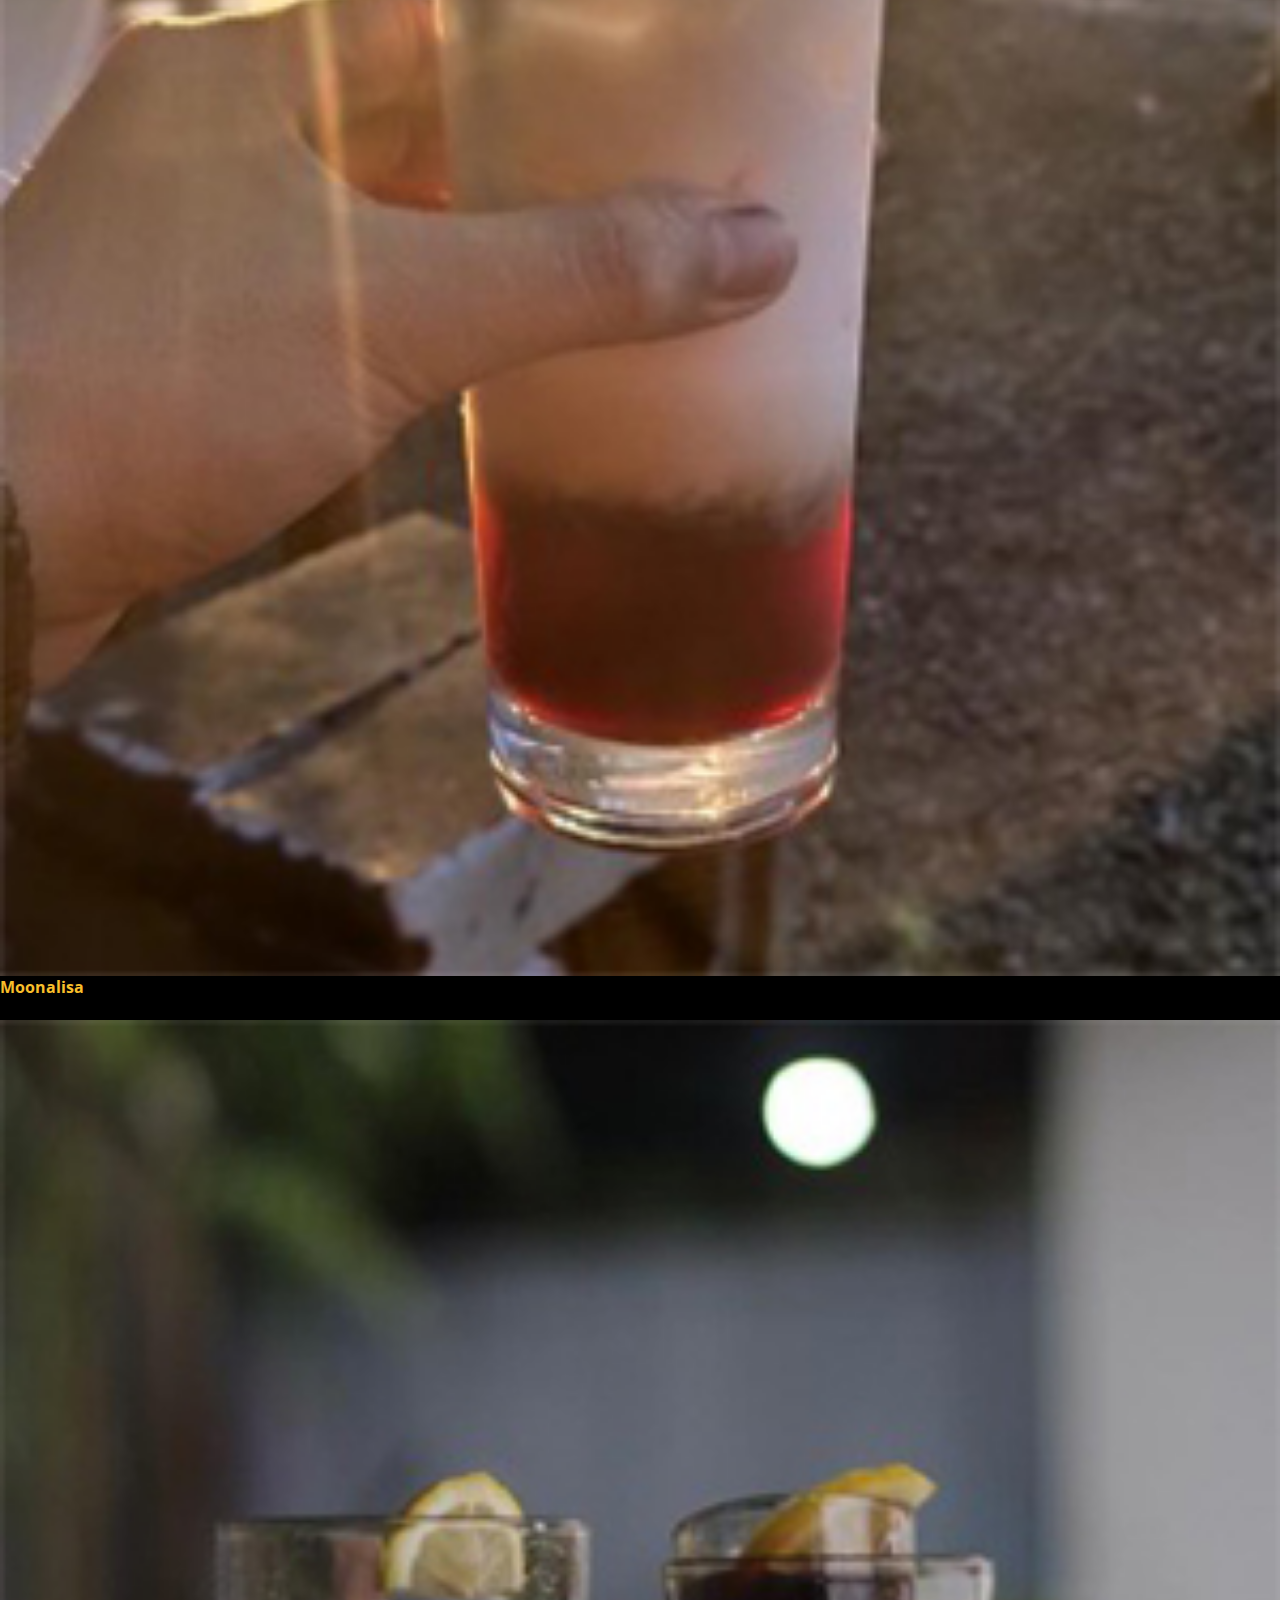
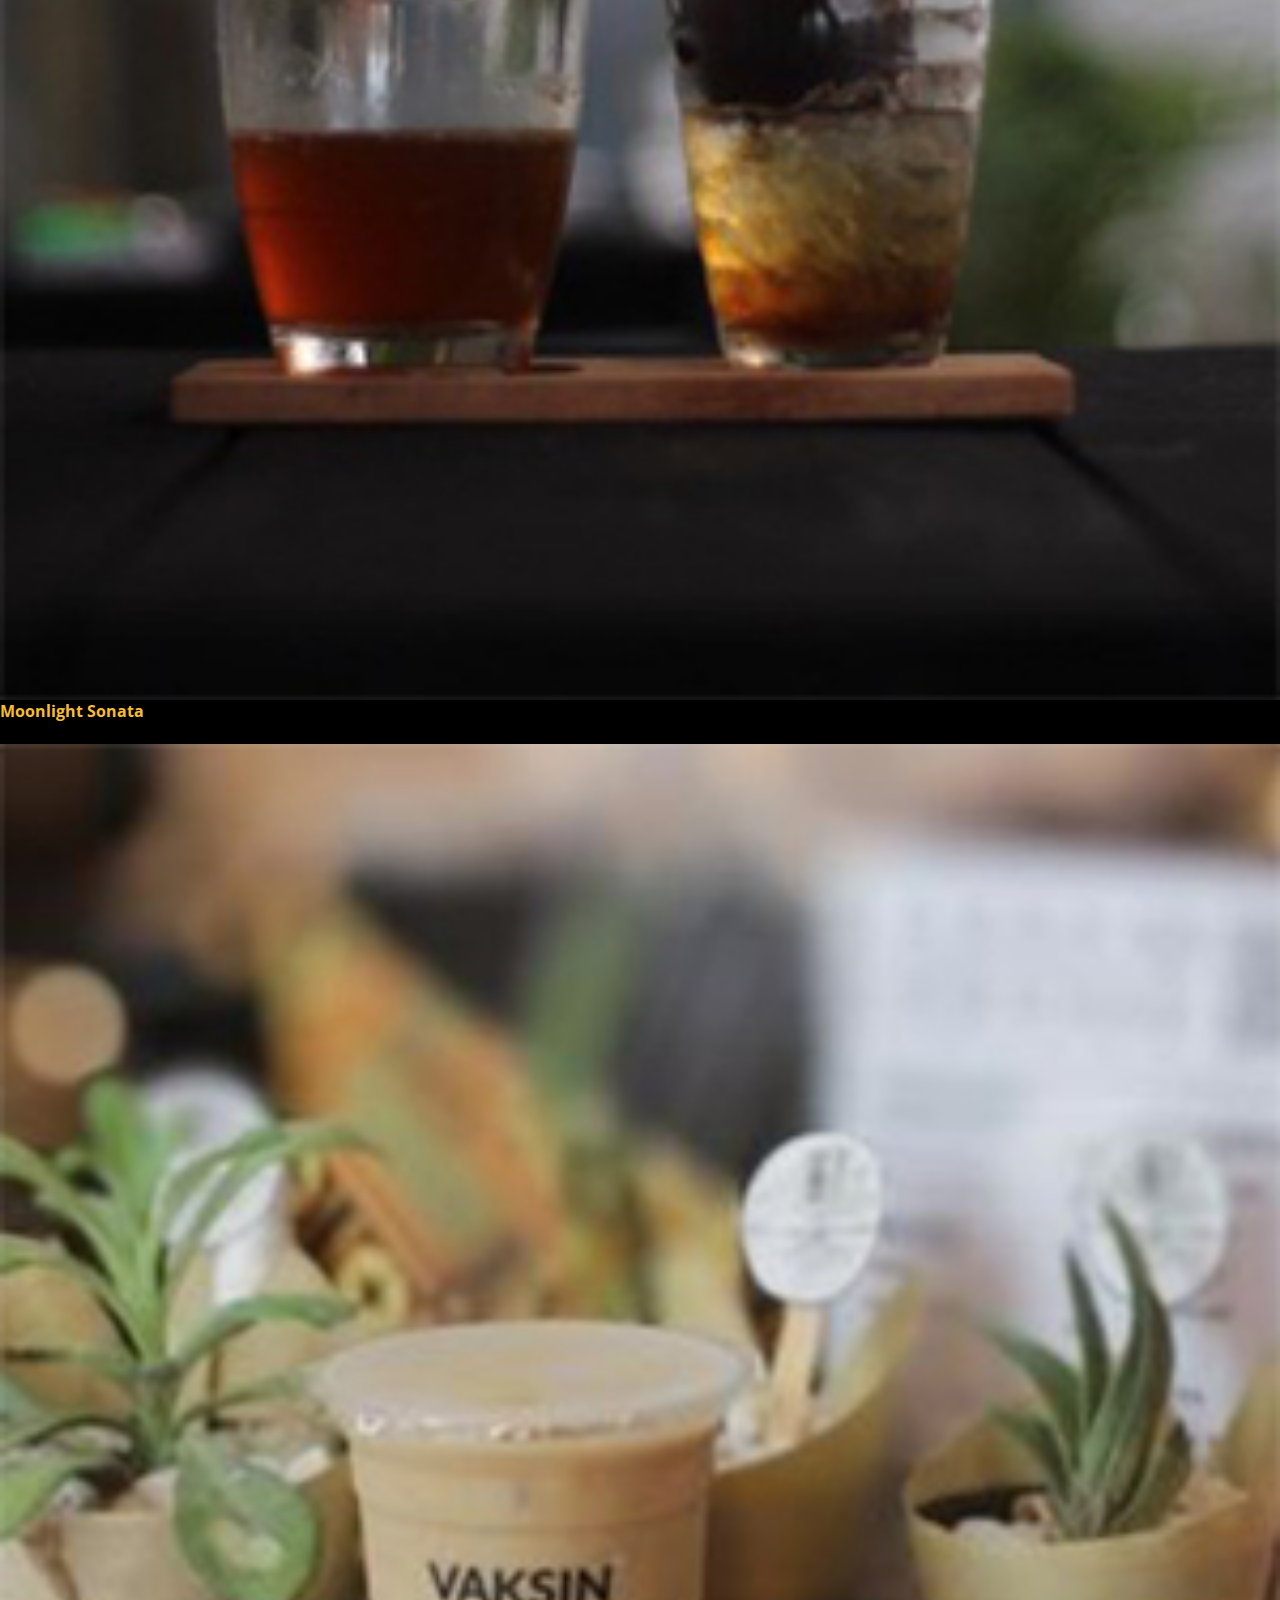
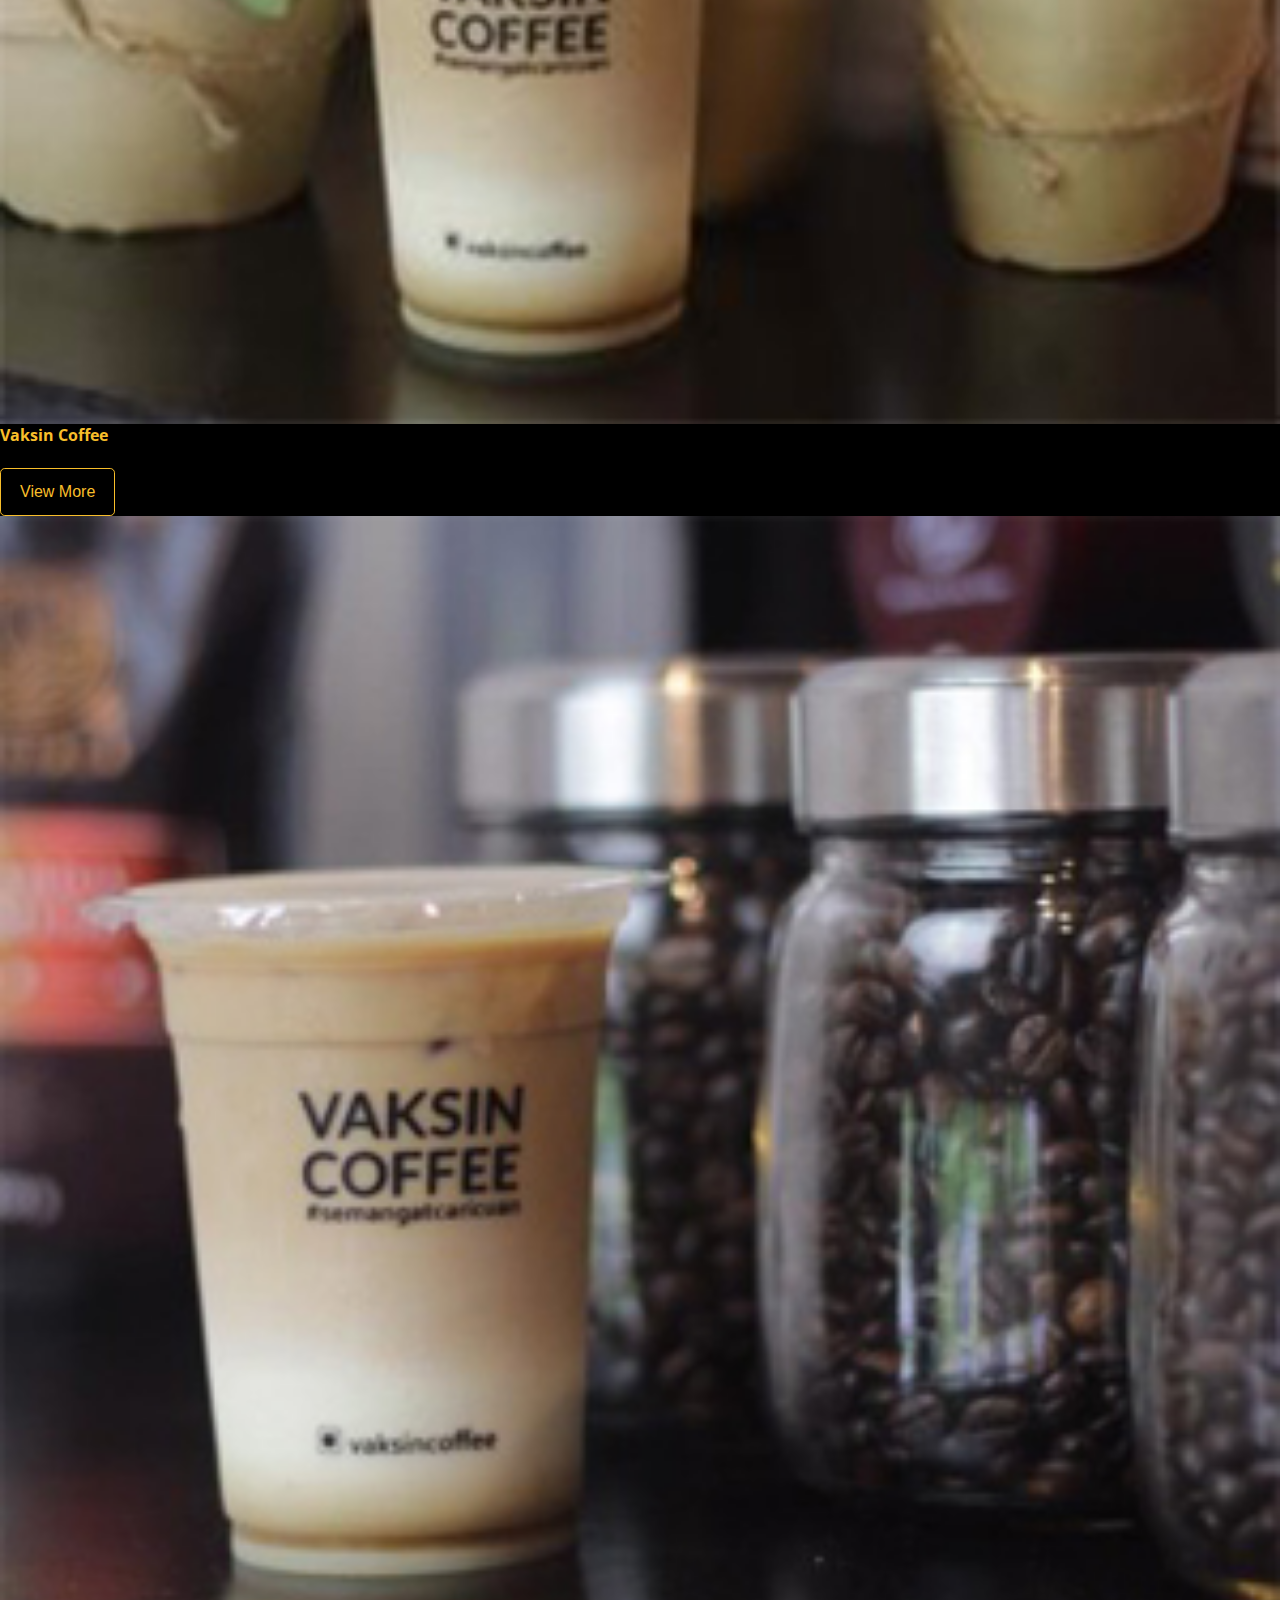
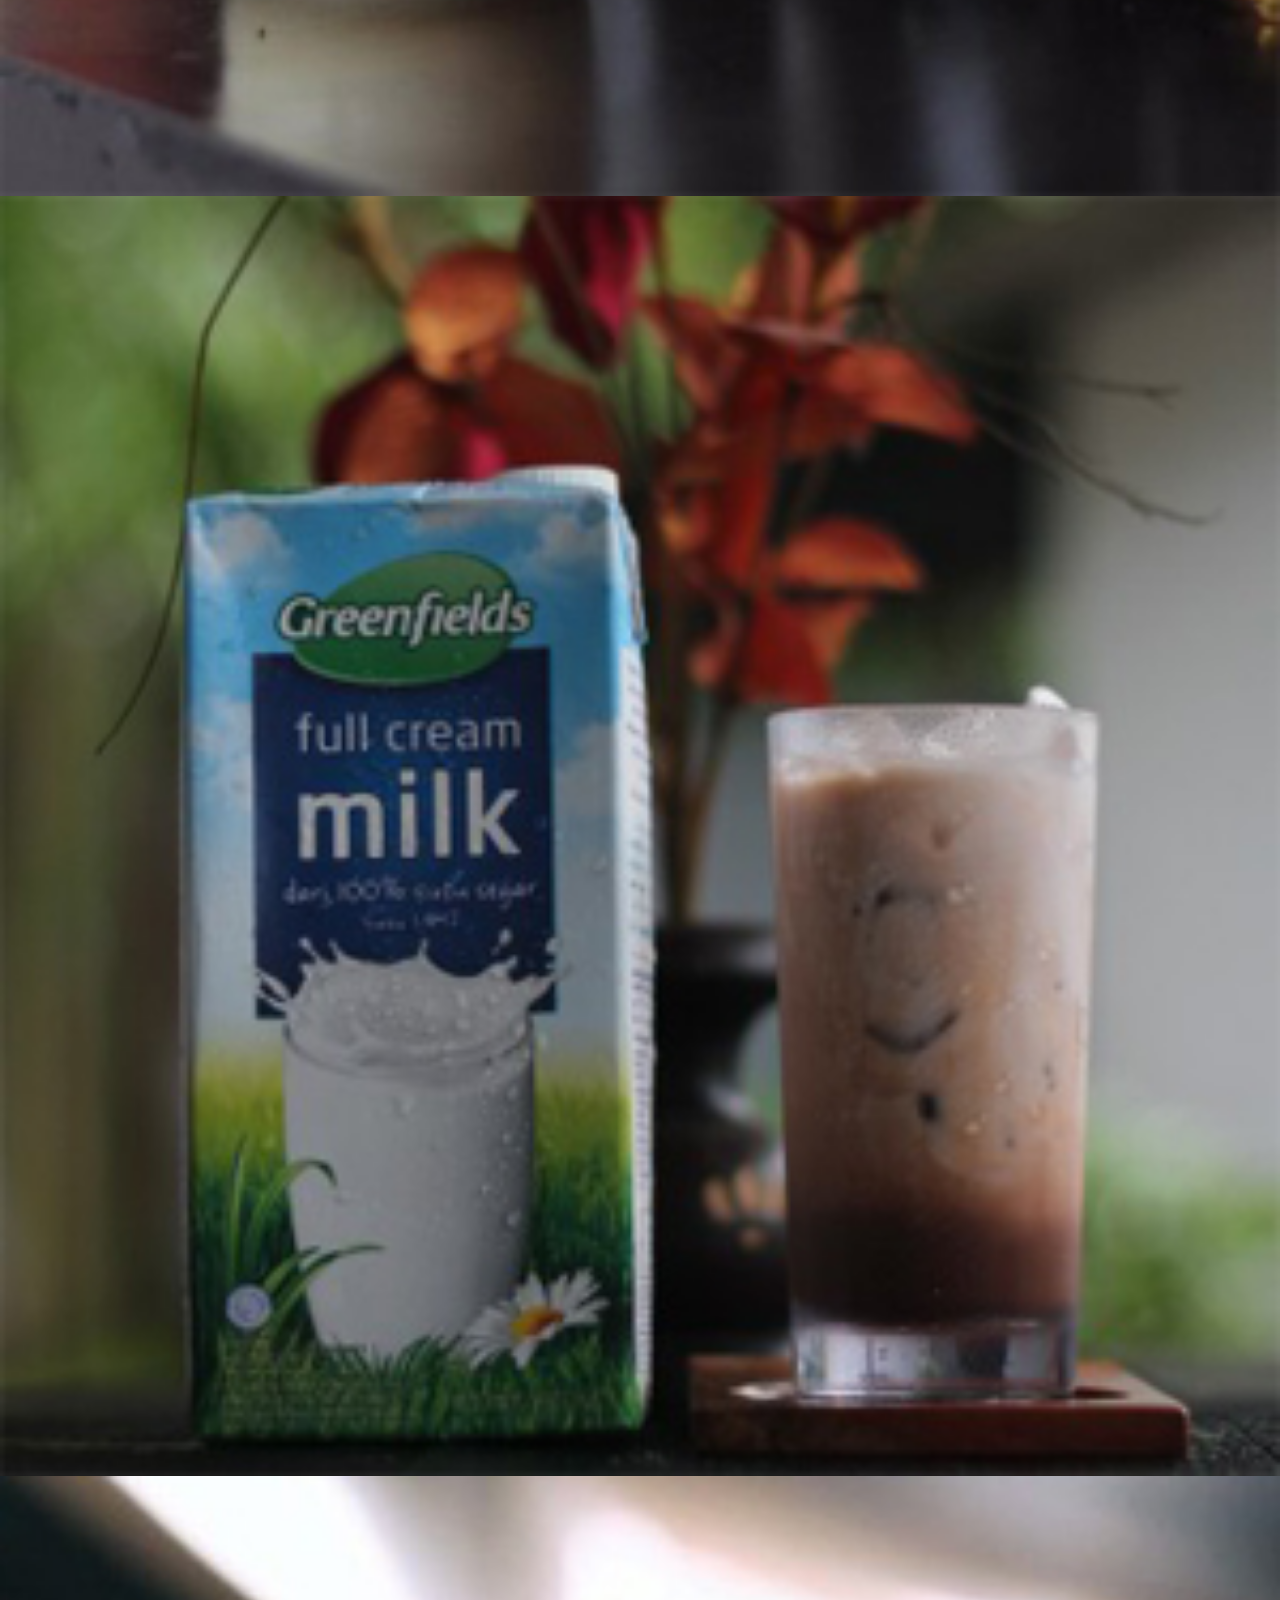
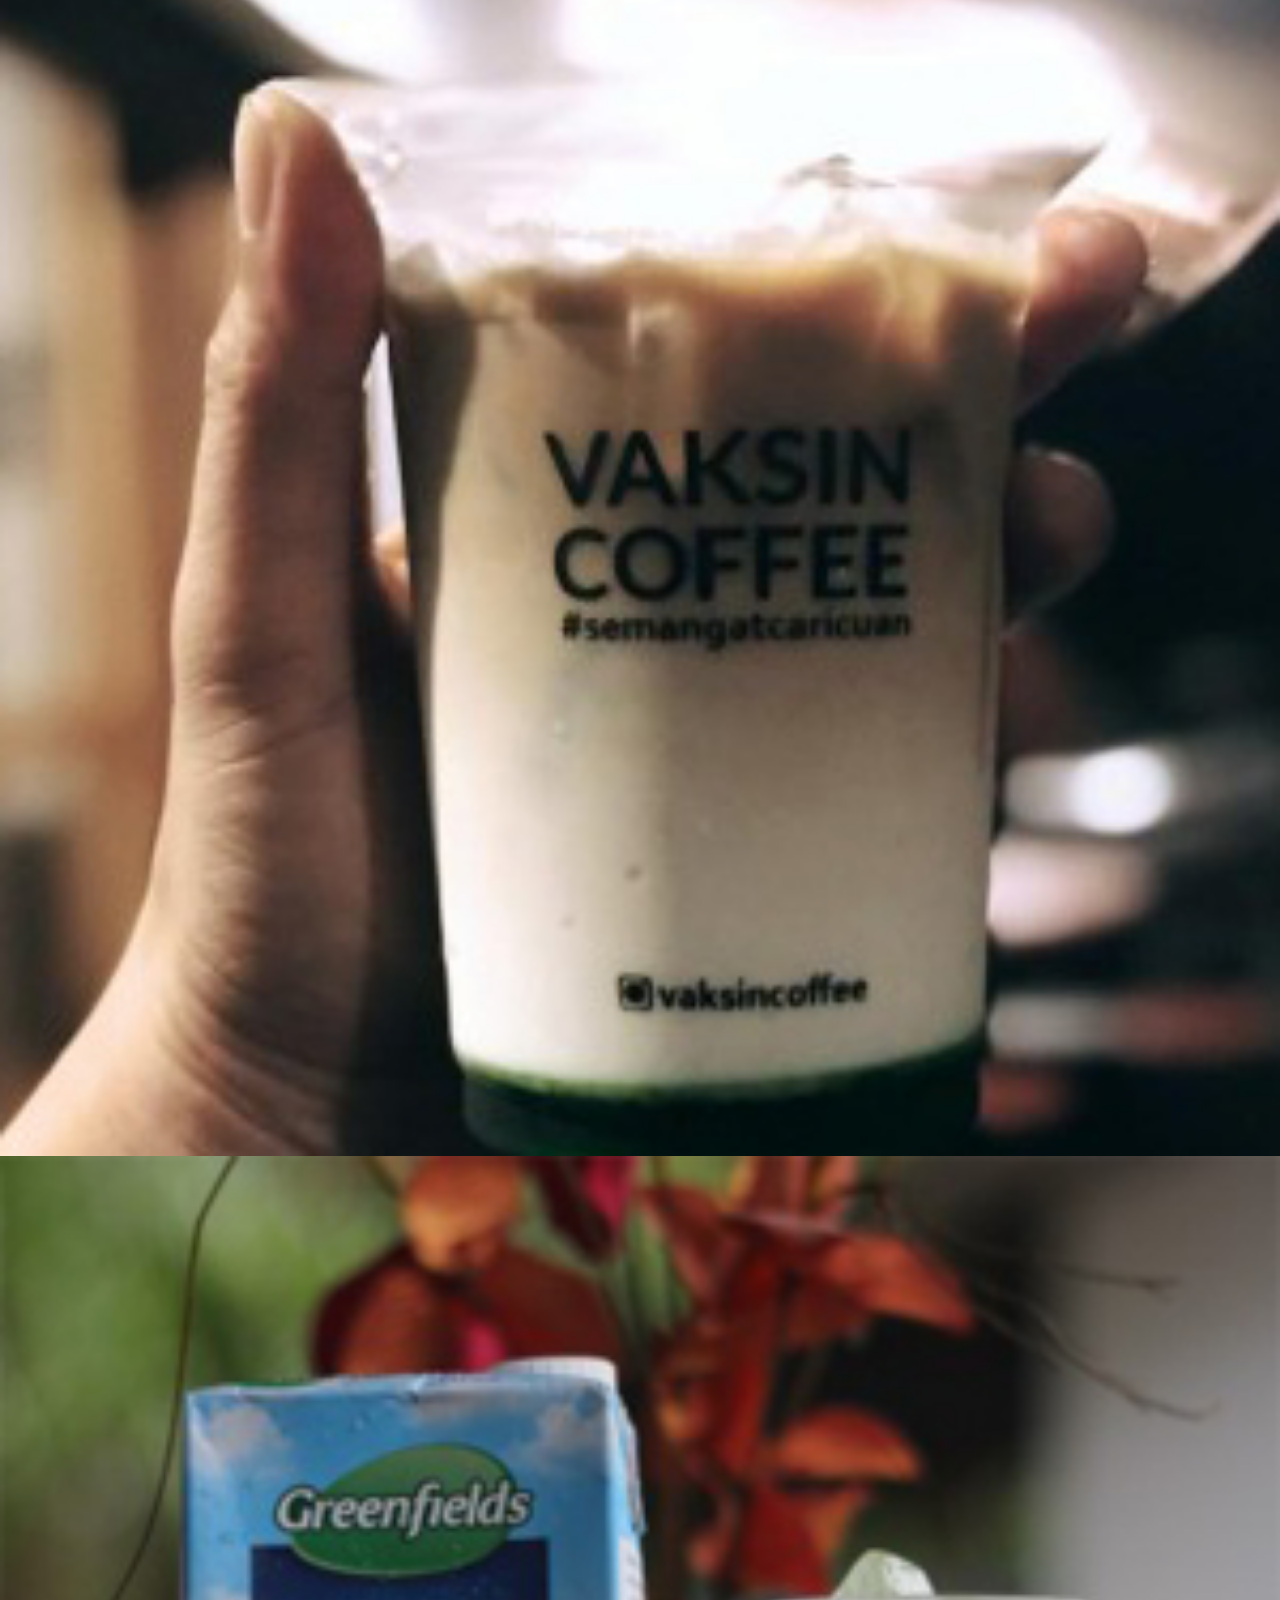
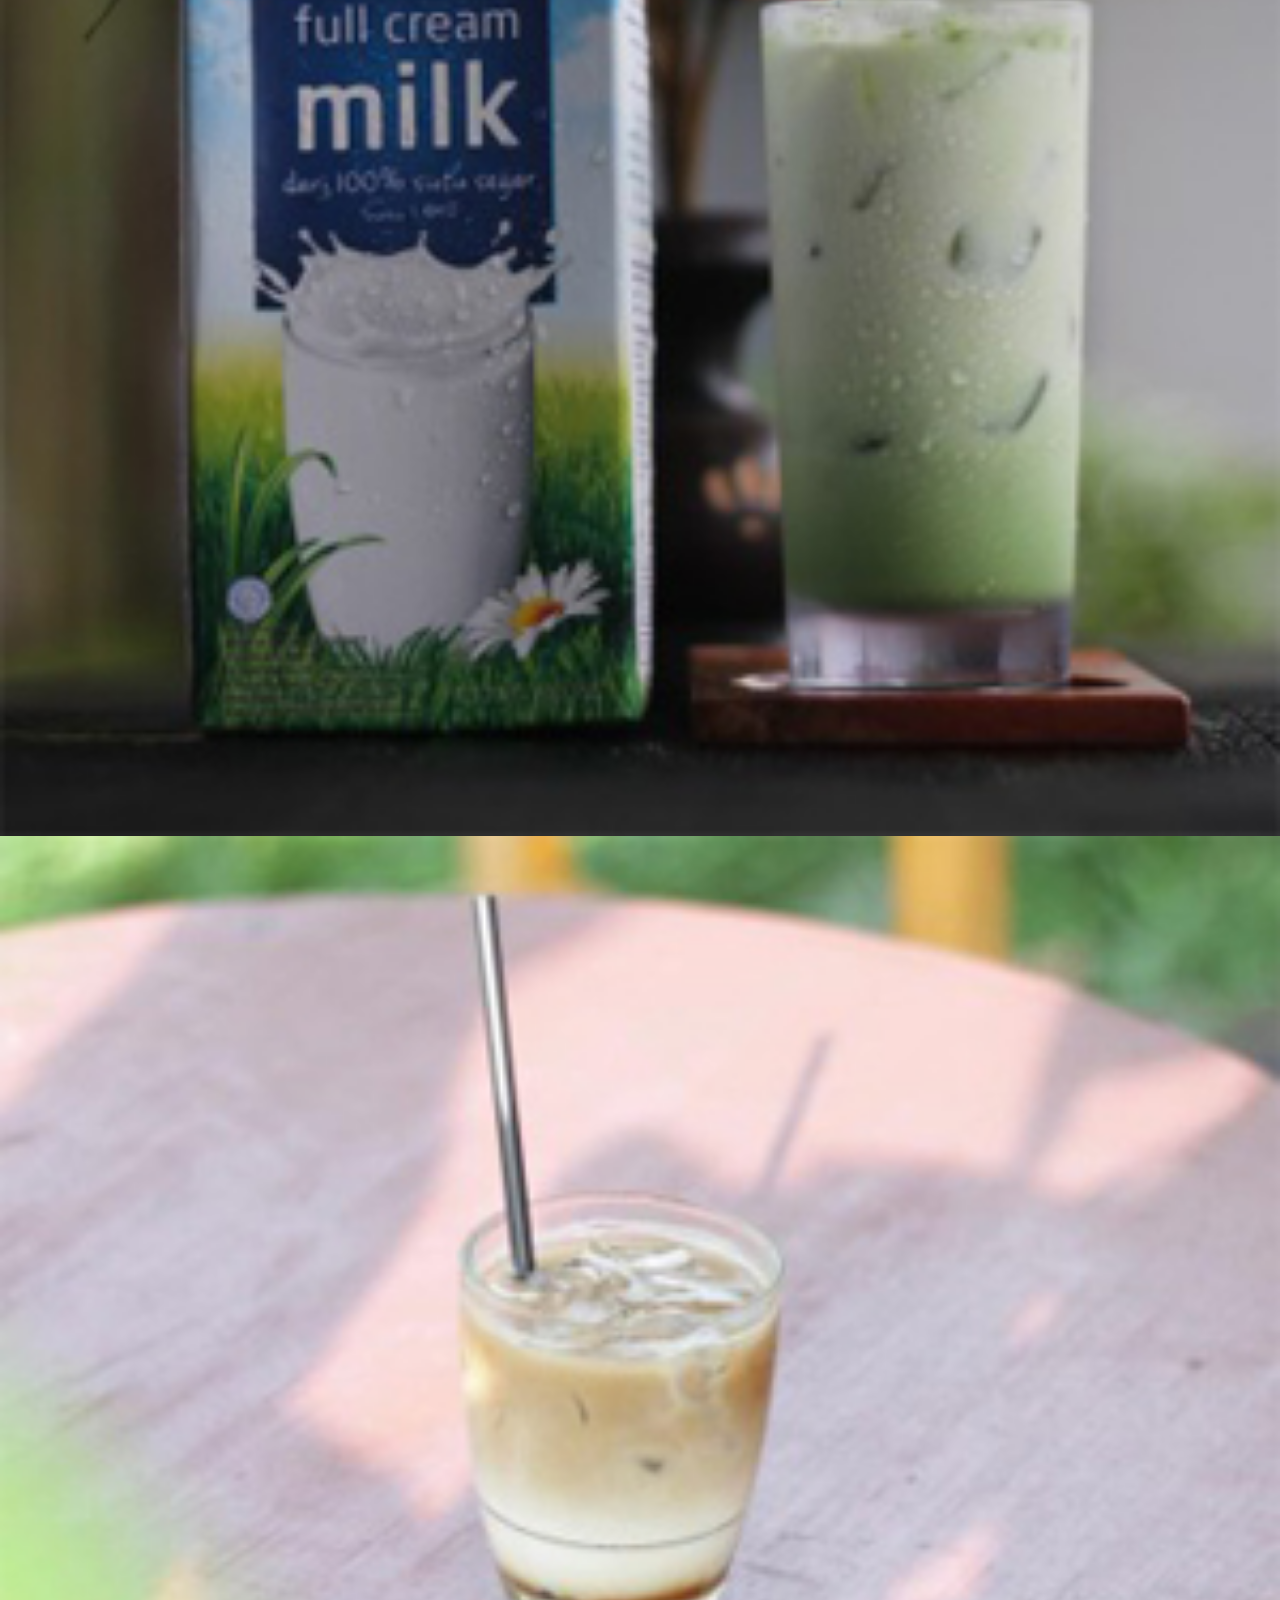
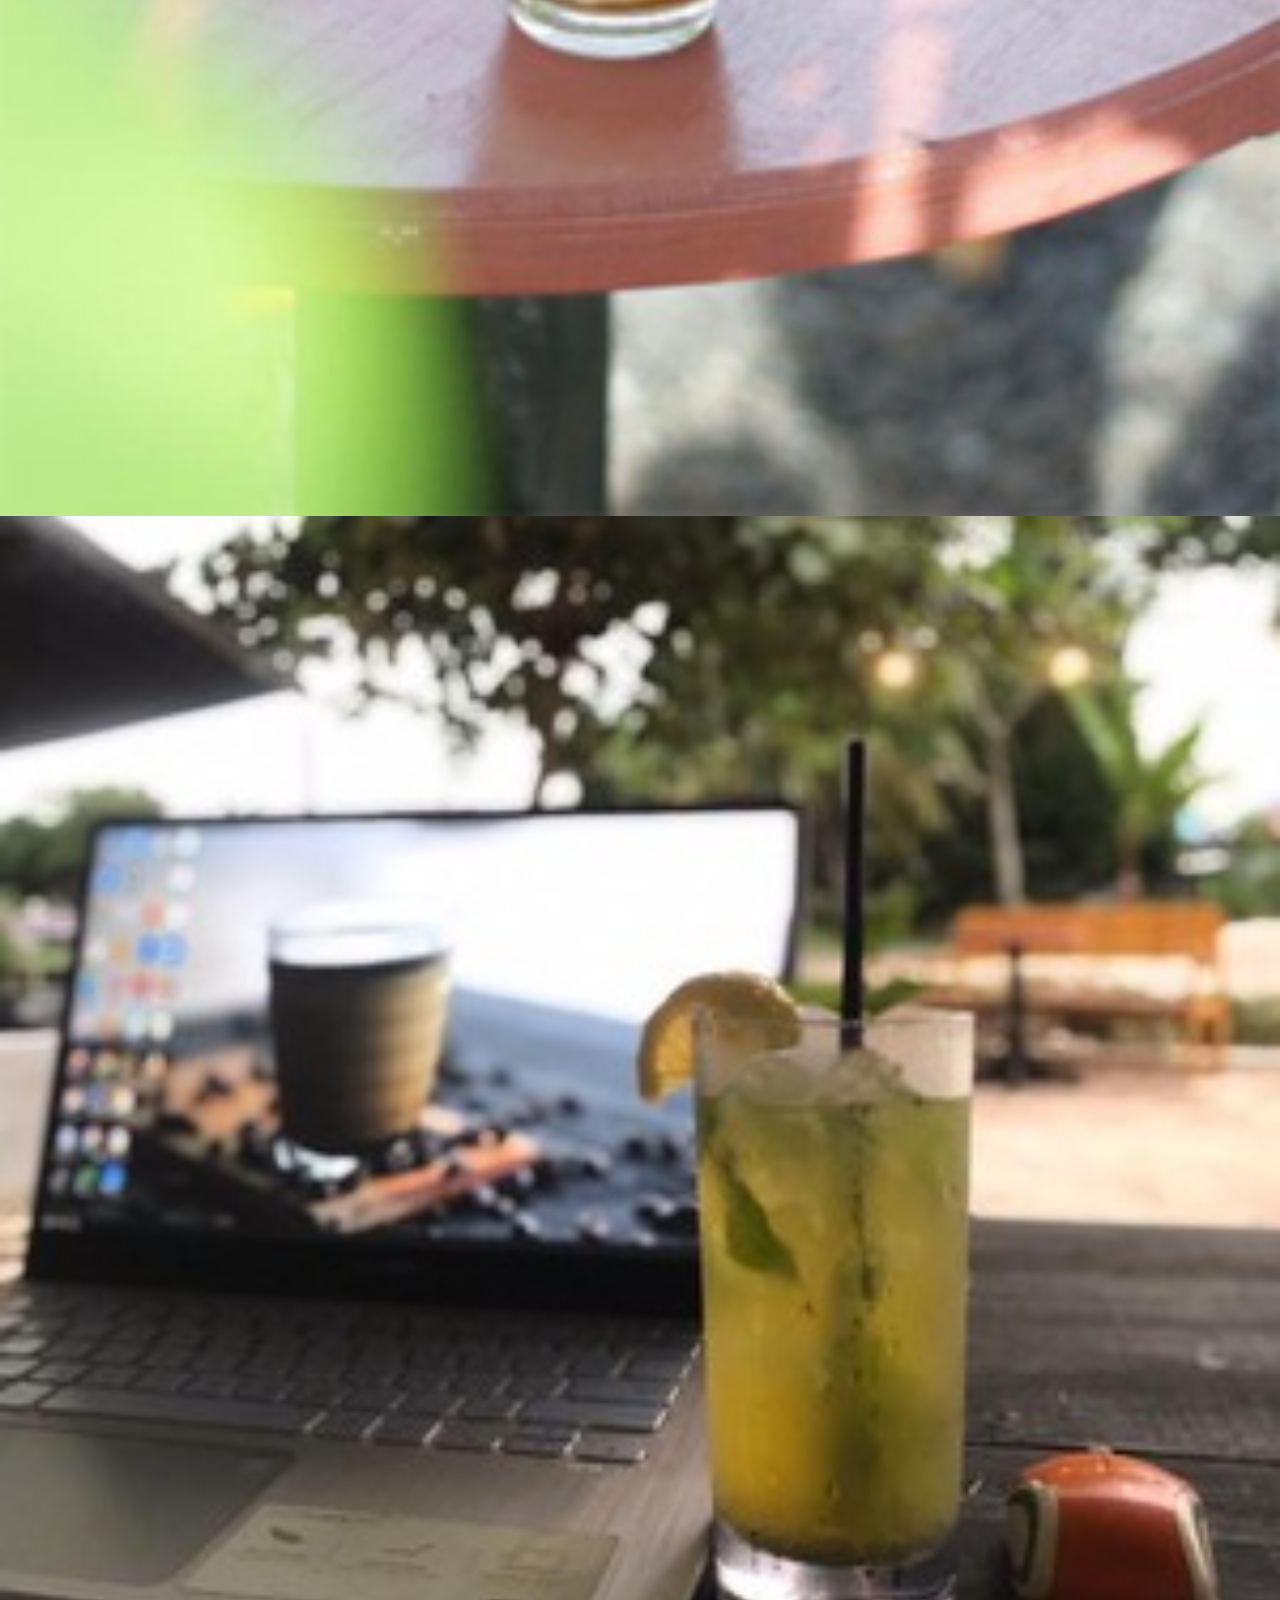
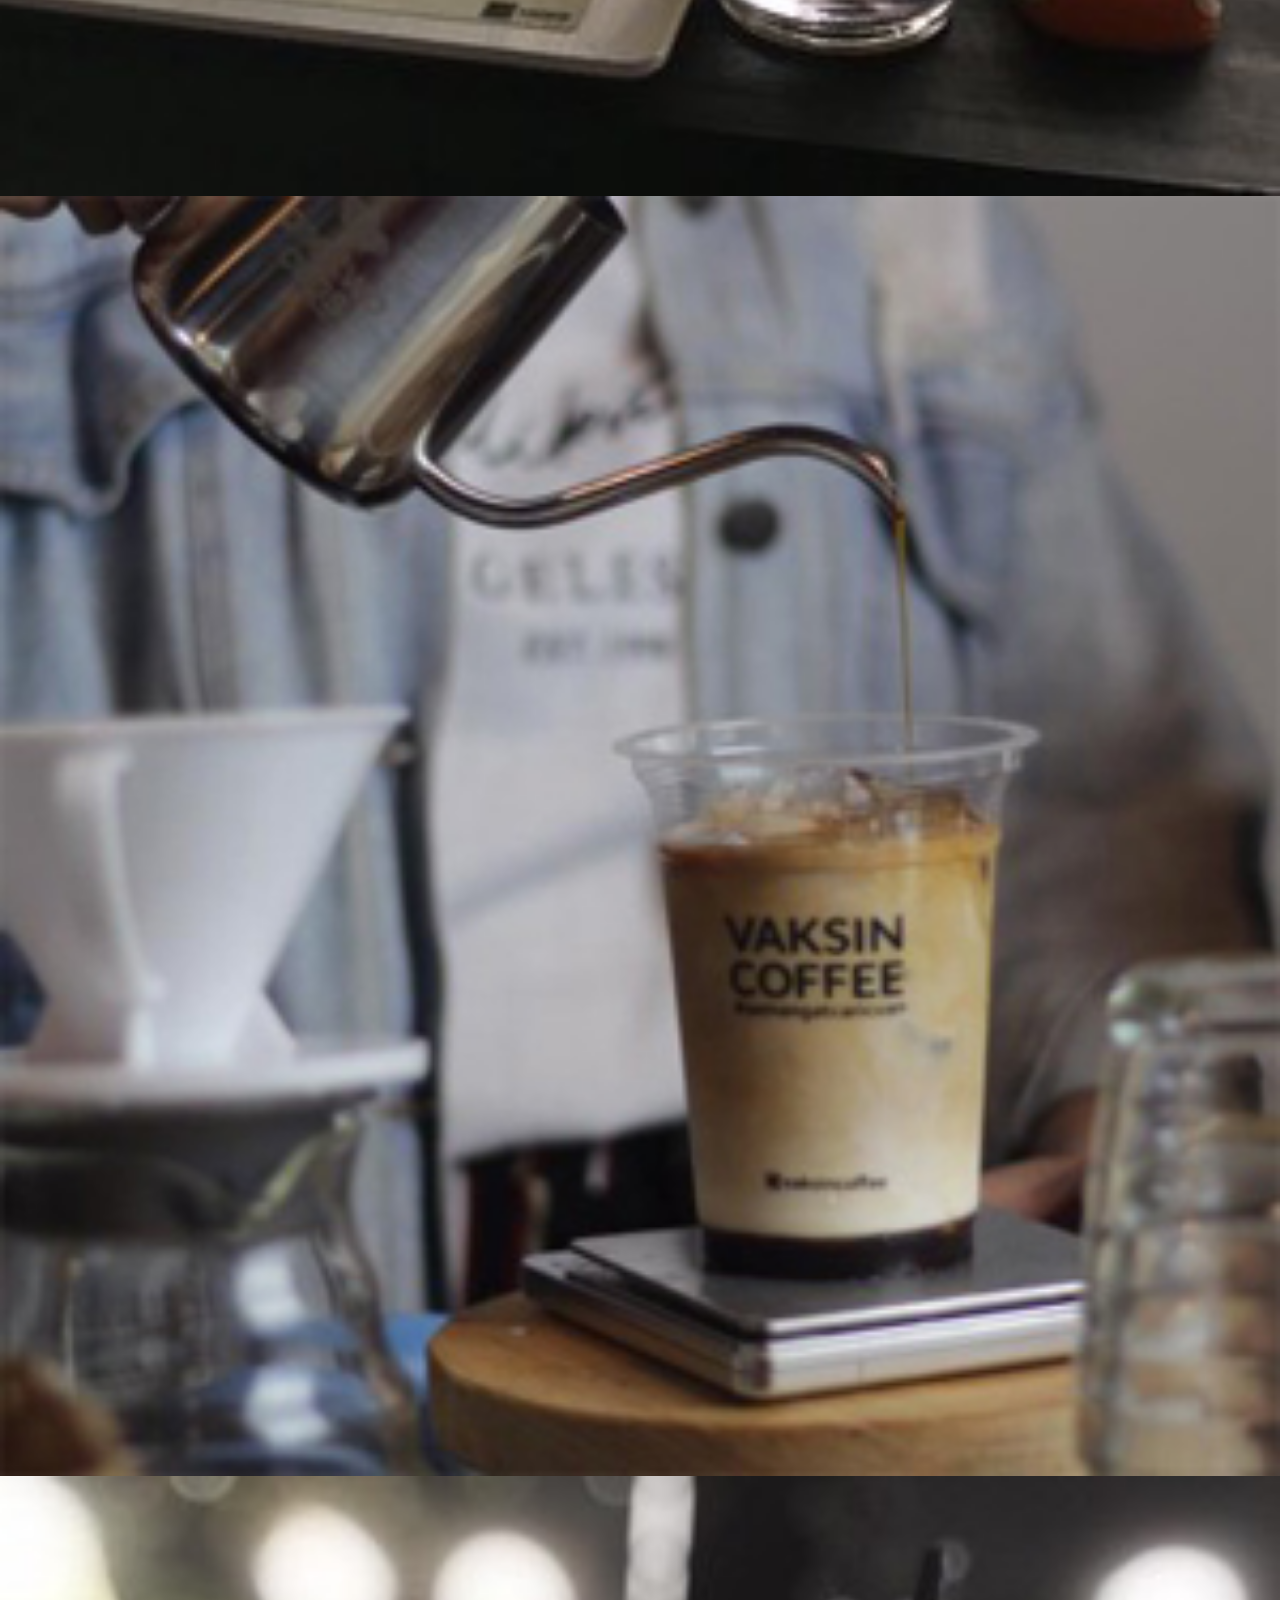
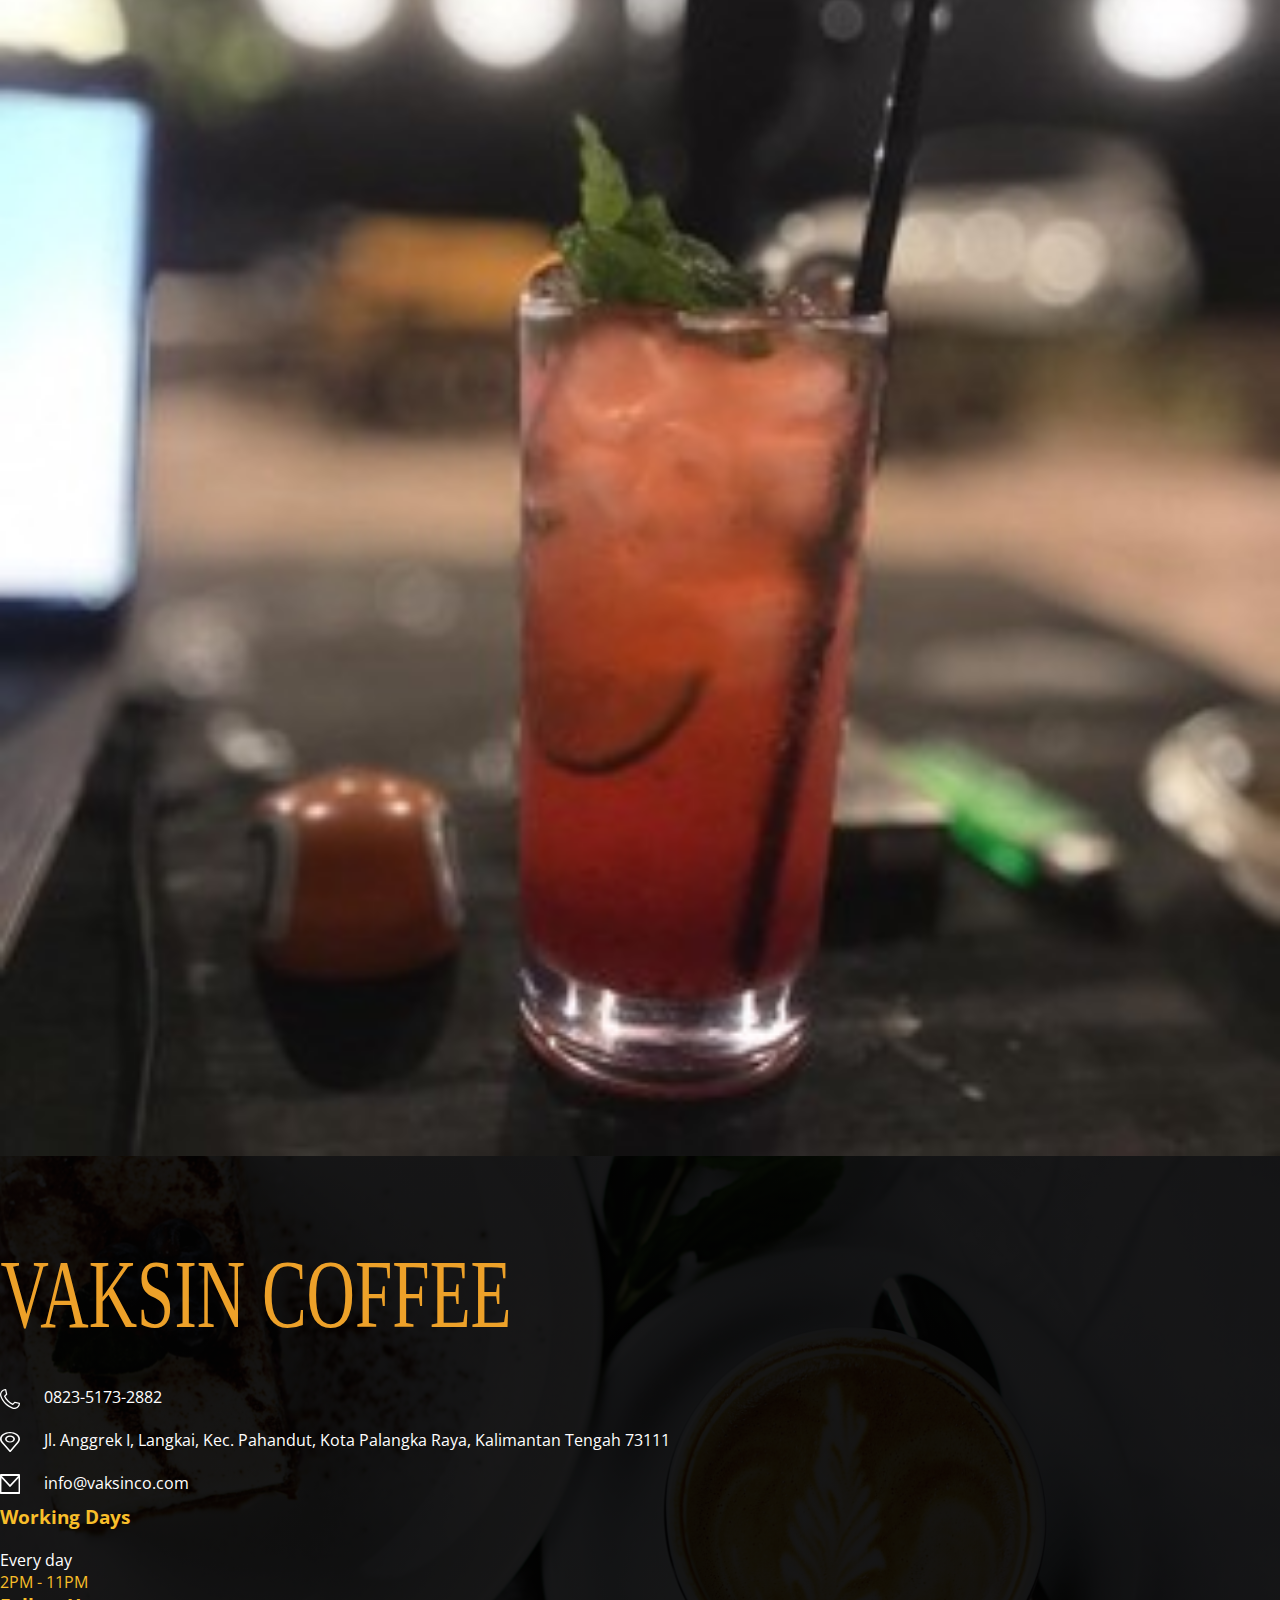
==== commit 1d2729ee: "update" ====
--- a/index.html
+++ b/index.html
@@ -6,7 +6,7 @@
     <meta name="viewport" content="width=device-width, initial-scale=1.0">
     <link rel="stylesheet" href="https://stackpath.bootstrapcdn.com/bootstrap/4.5.0/css/bootstrap.min.css"
         integrity="sha384-9aIt2nRpC12Uk9gS9baDl411NQApFmC26EwAOH8WgZl5MYYxFfc+NcPb1dKGj7Sk" crossorigin="anonymous">
-    <link rel="shortcut icon" href="myimage.ico"><img src="images/ikon/myimage.ico" />
+    <link rel="shortcut icon" href="myimage.ico" />
     <link rel="stylesheet" href="./css/about.css">
     <link rel="stylesheet" href="./css/home.css">
     <link
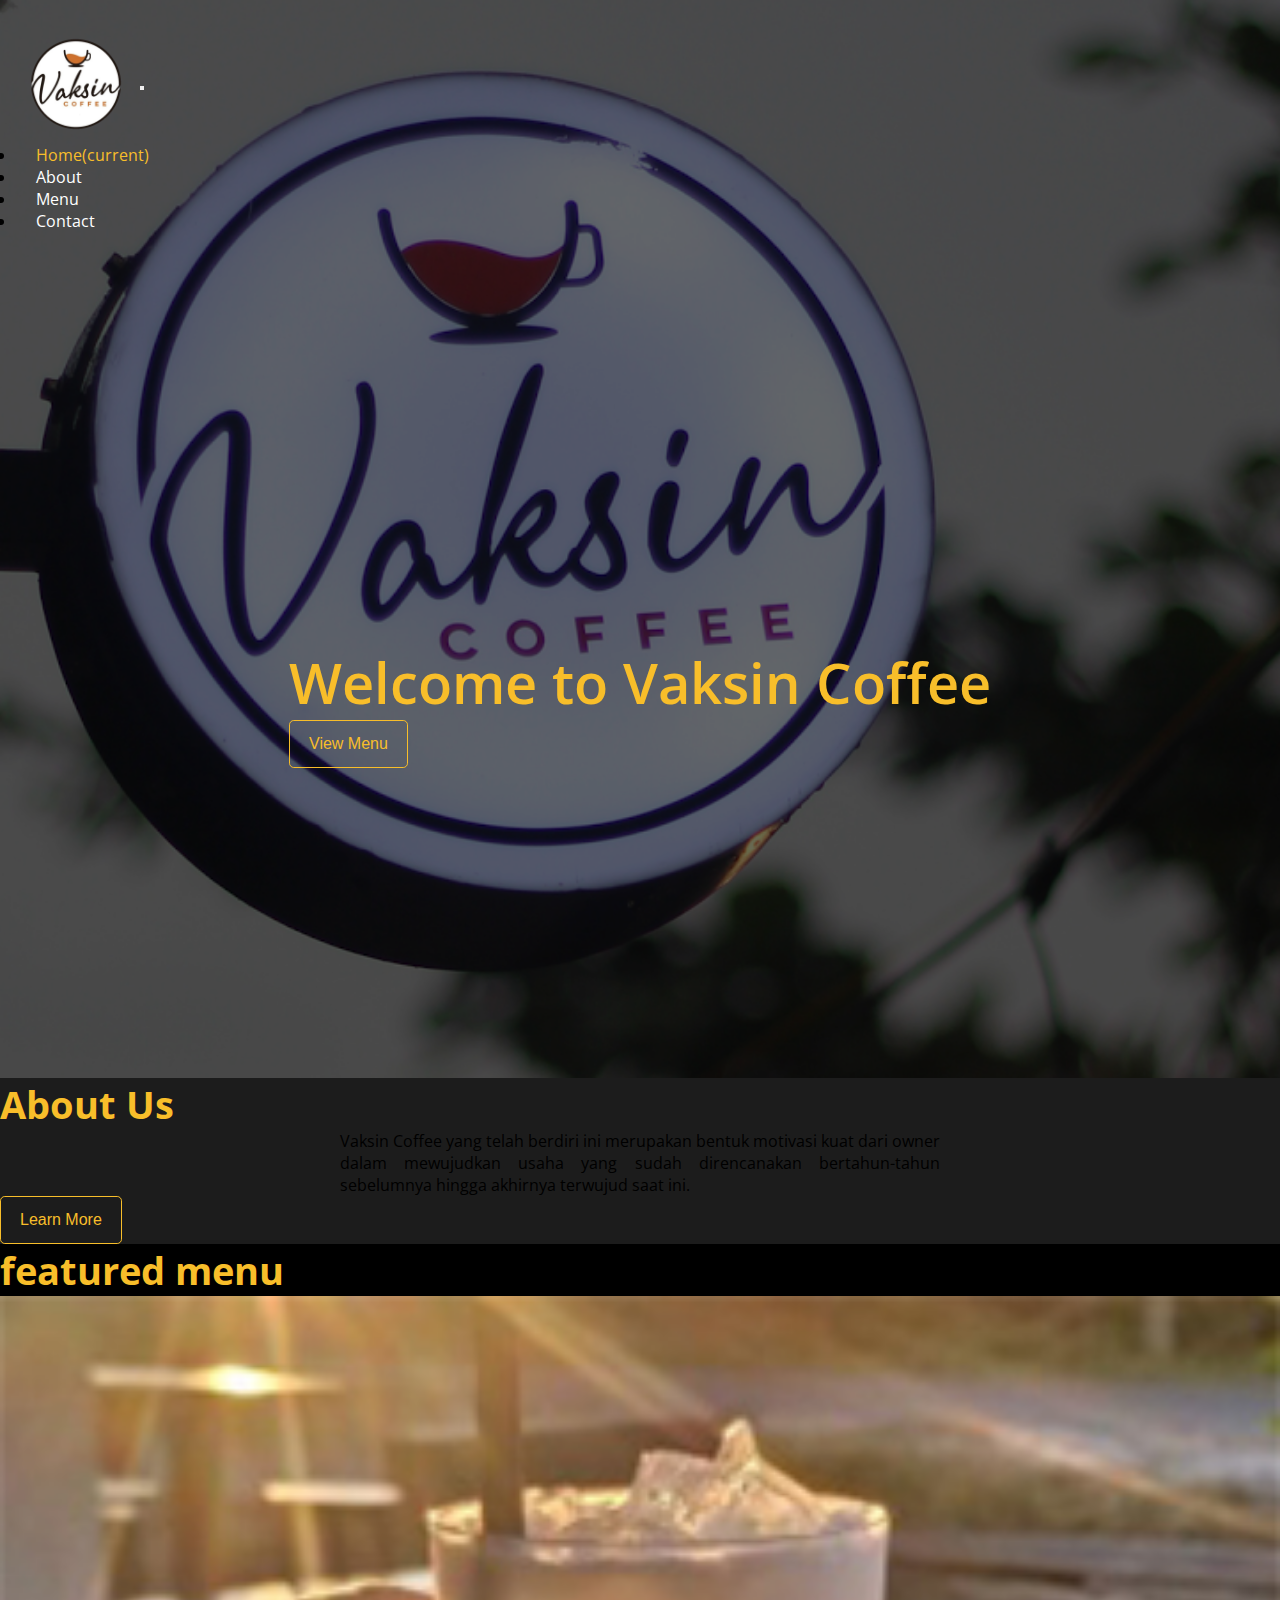
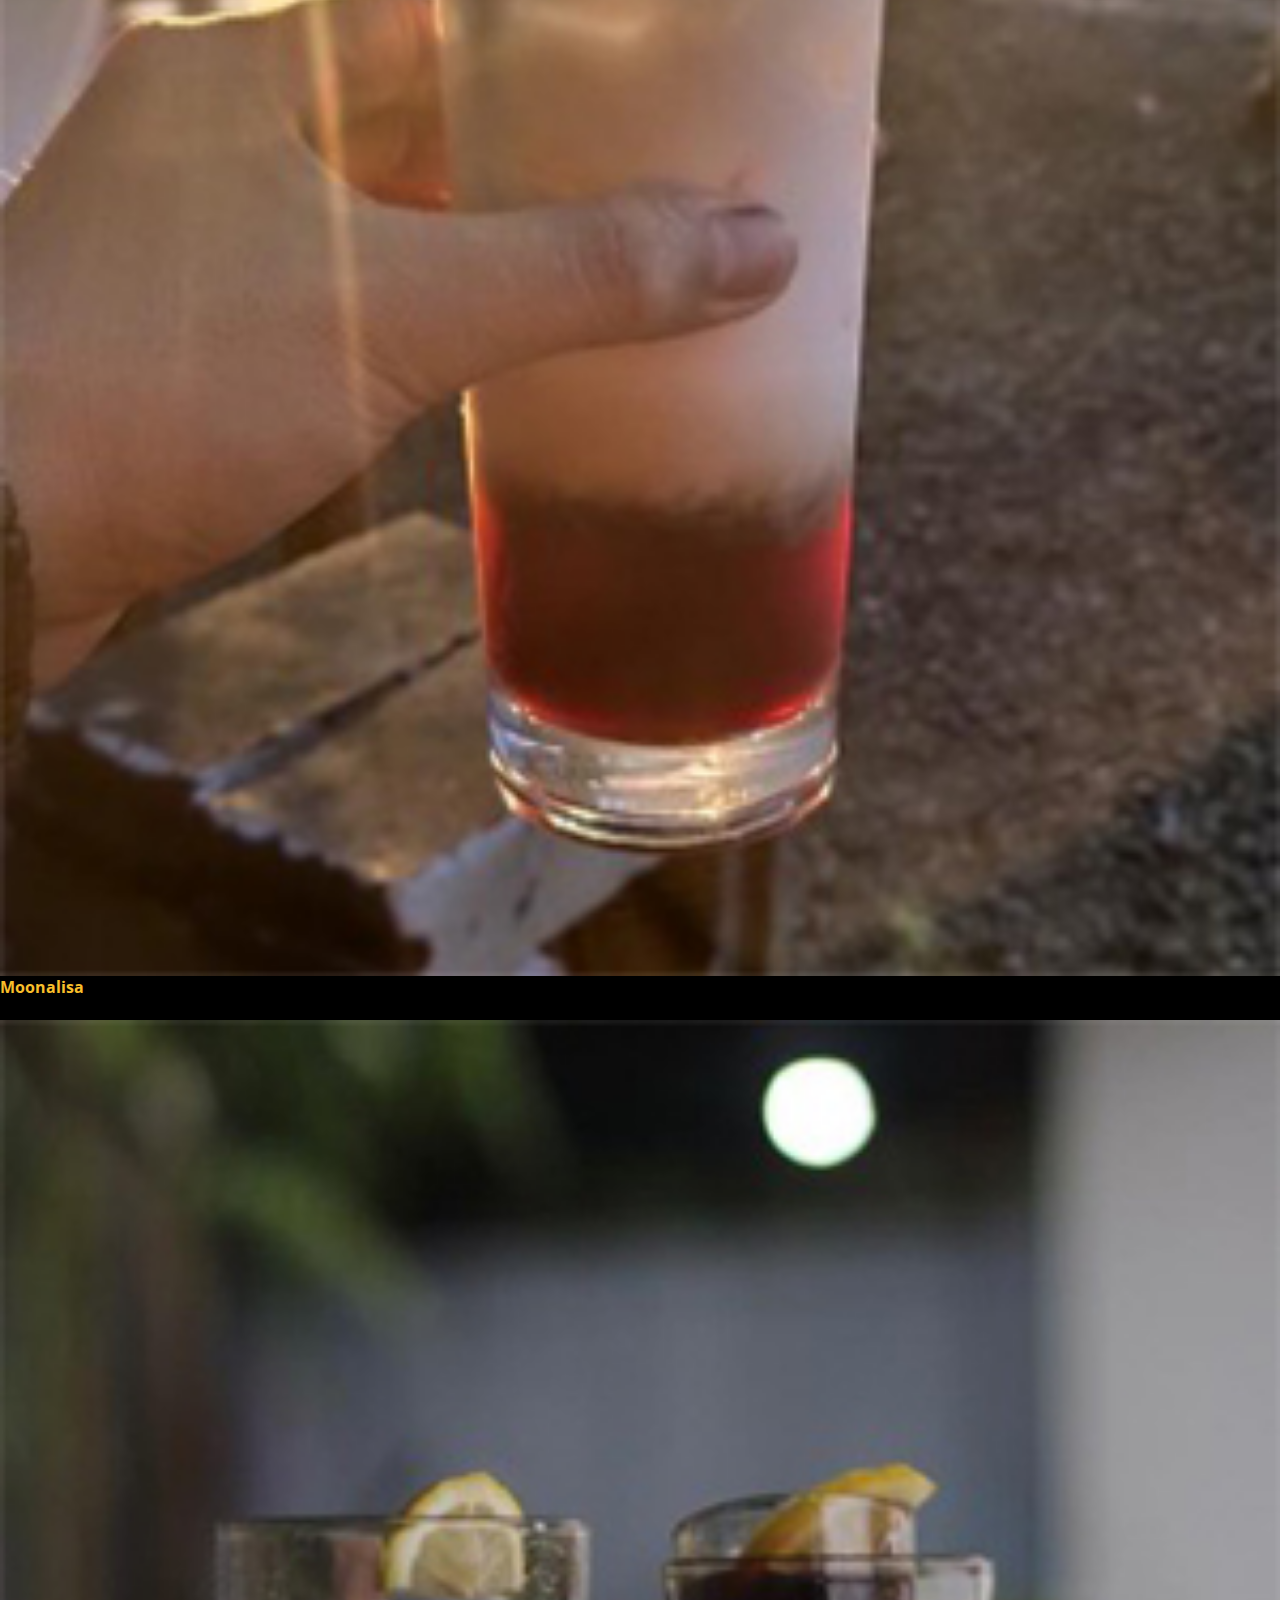
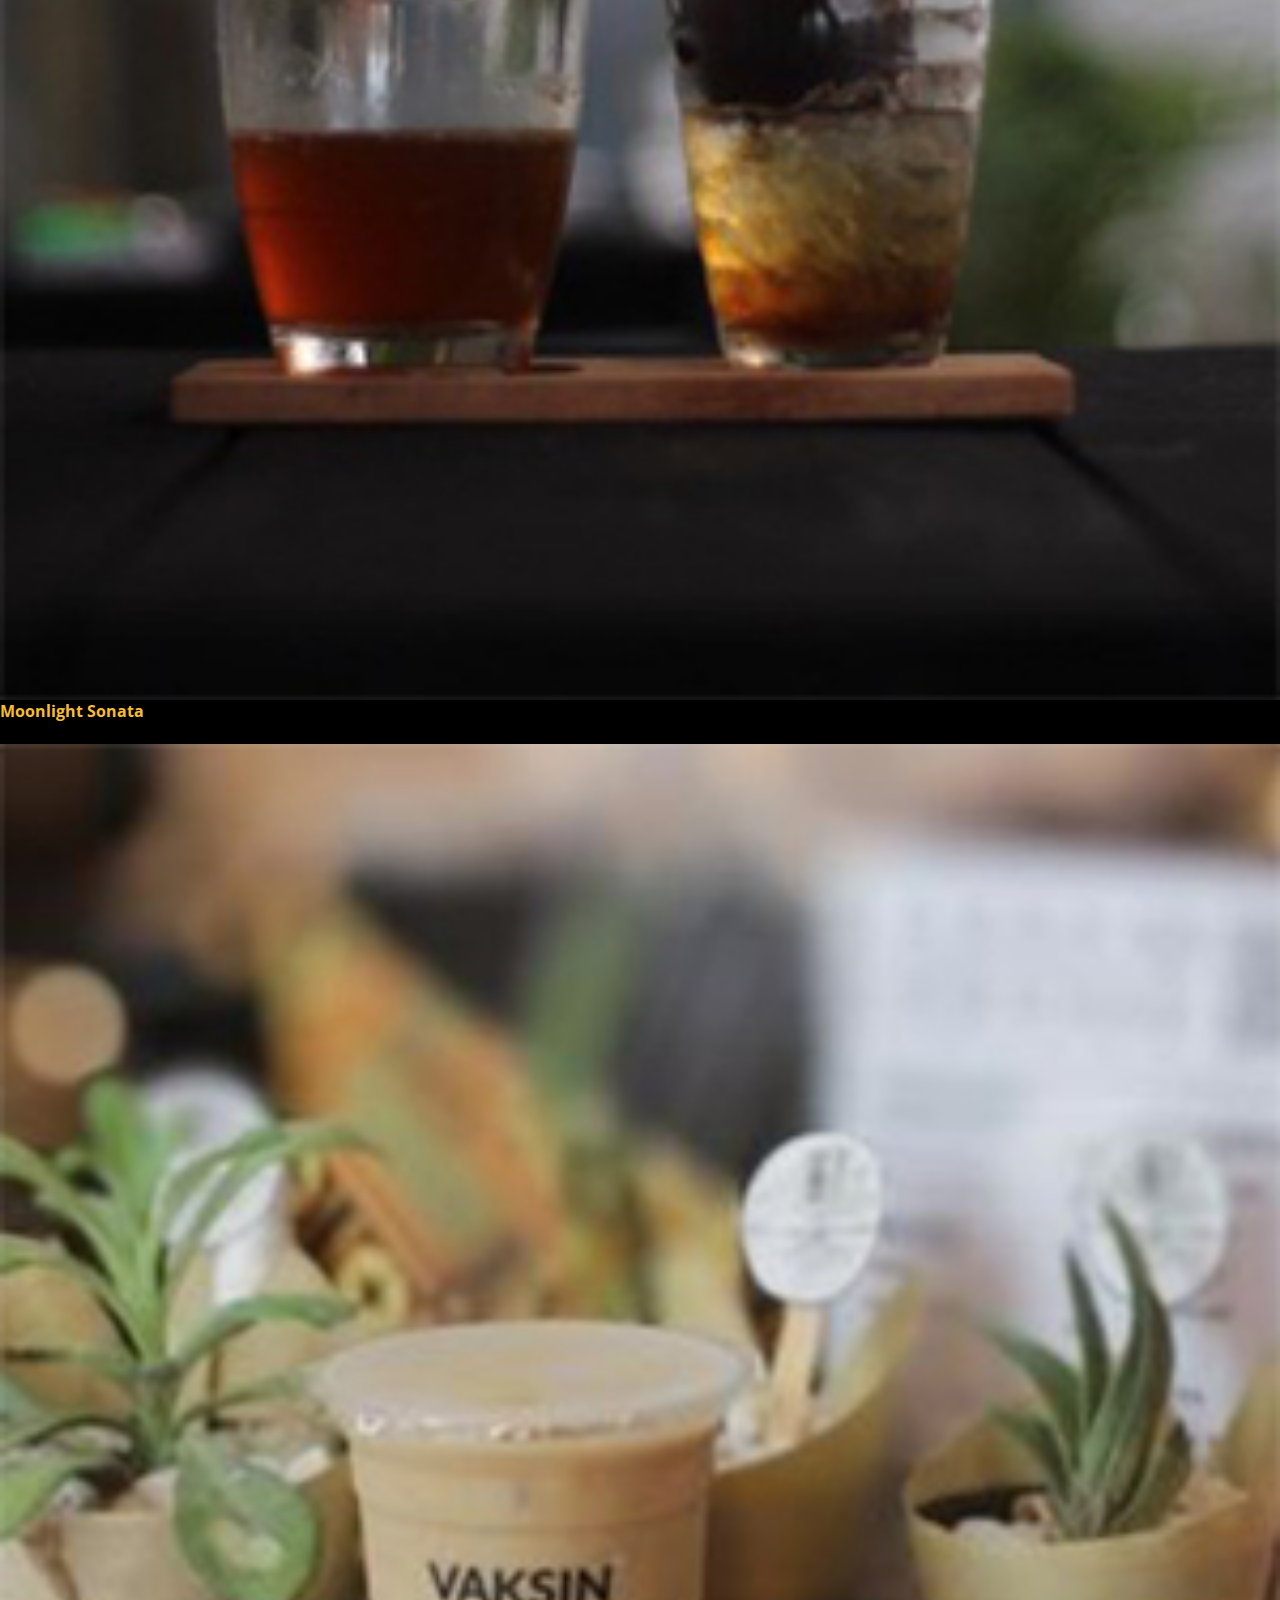
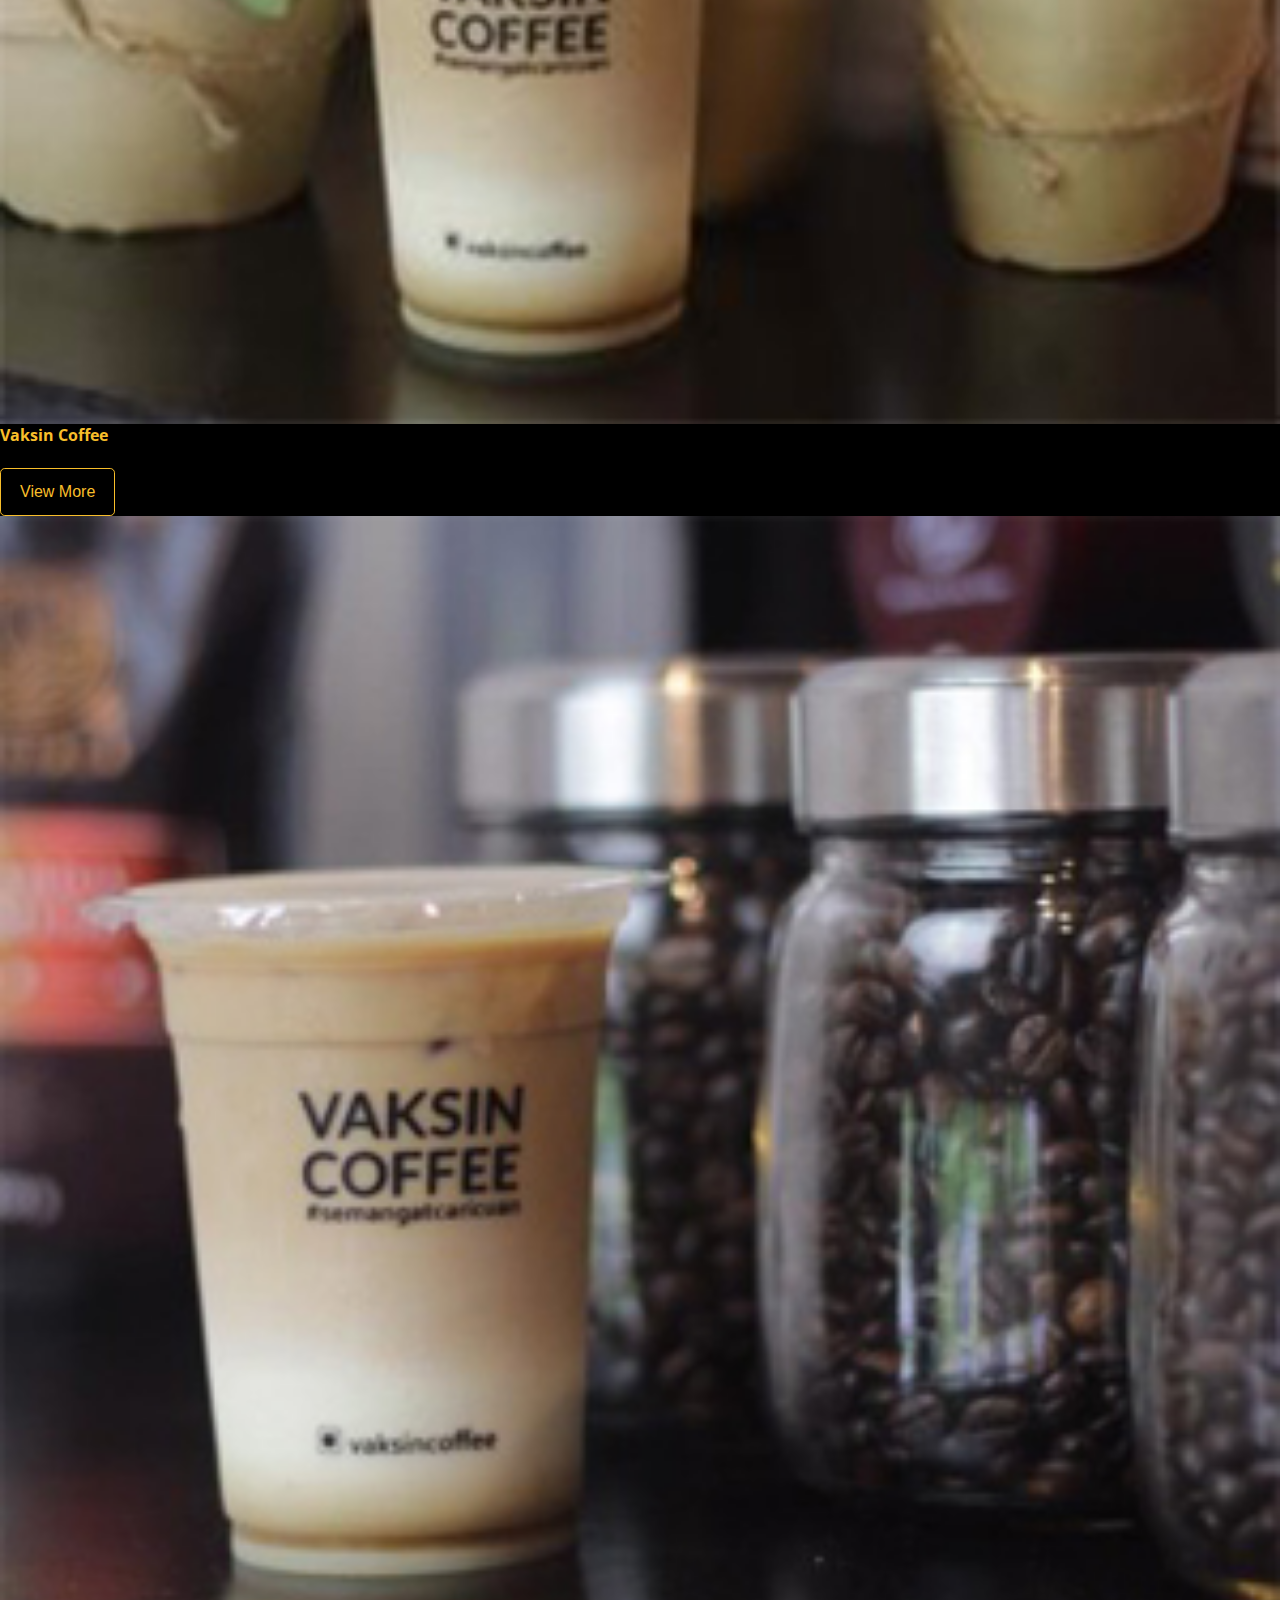
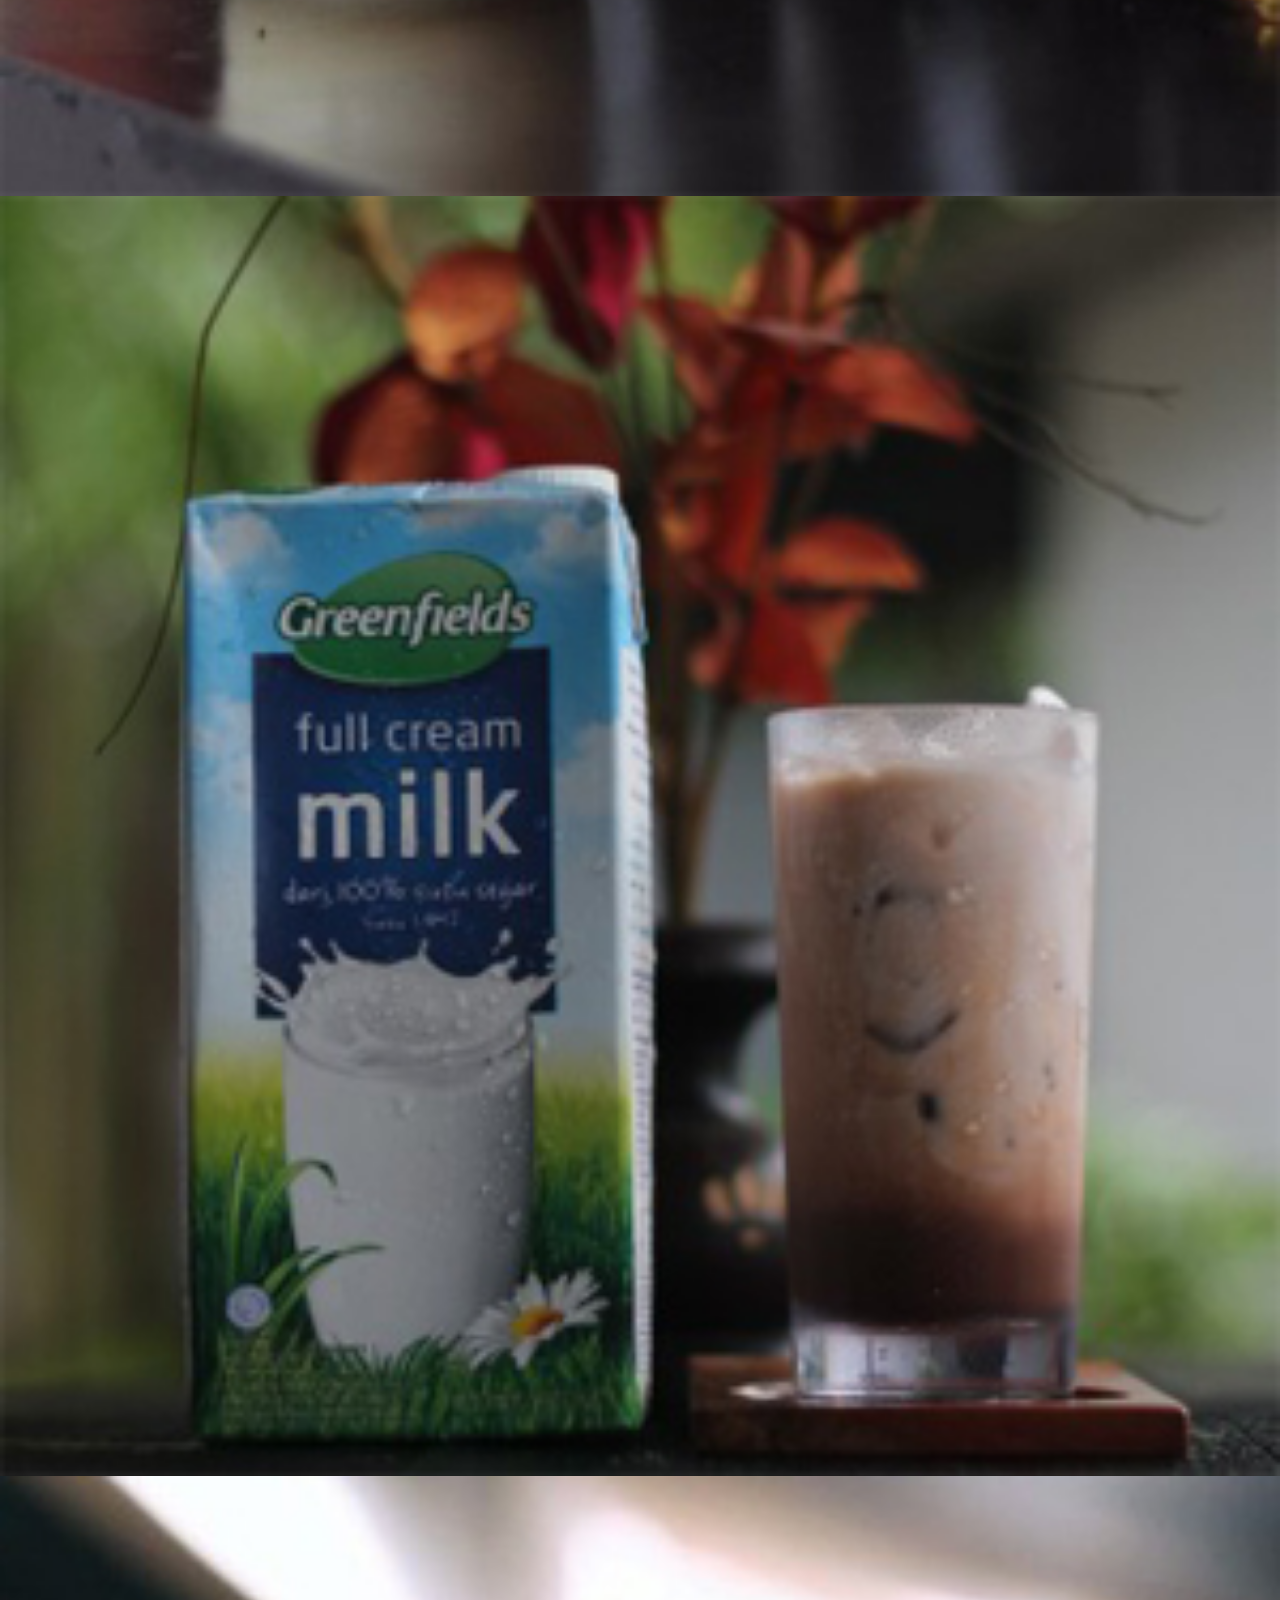
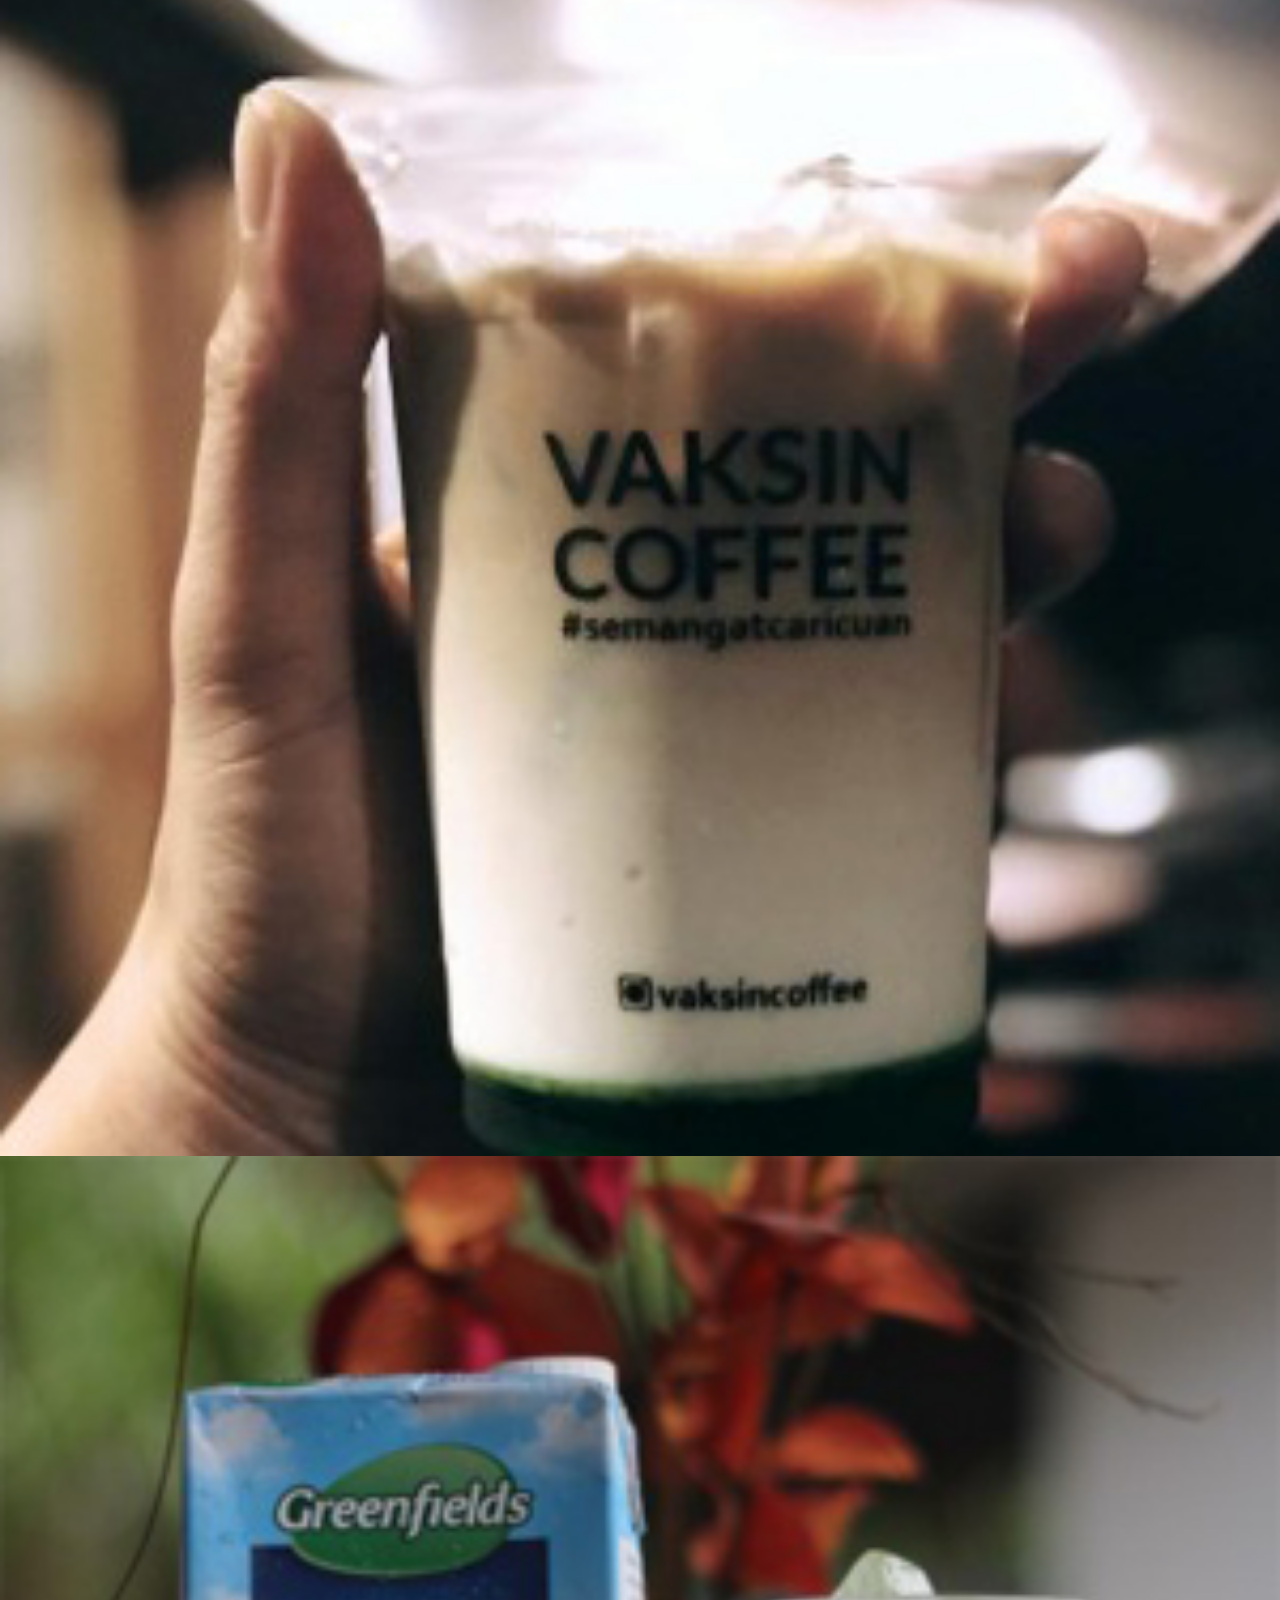
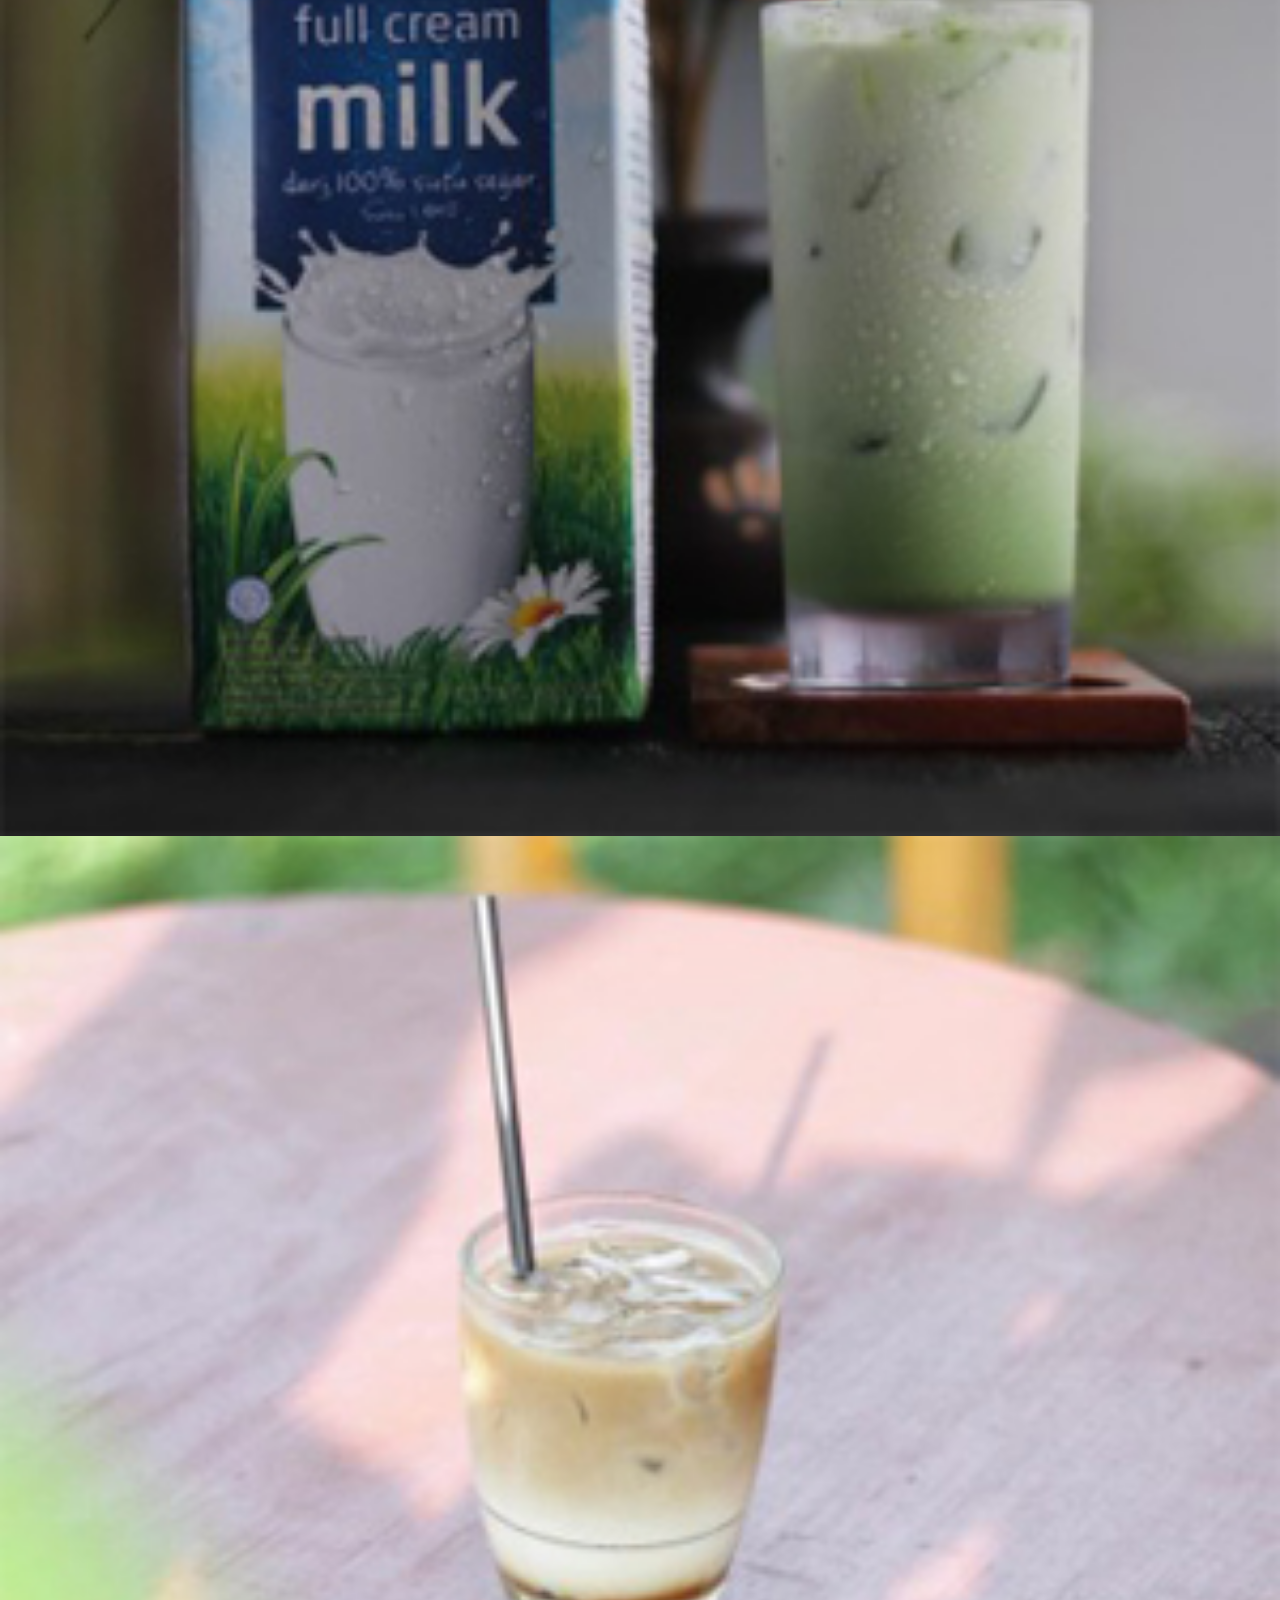
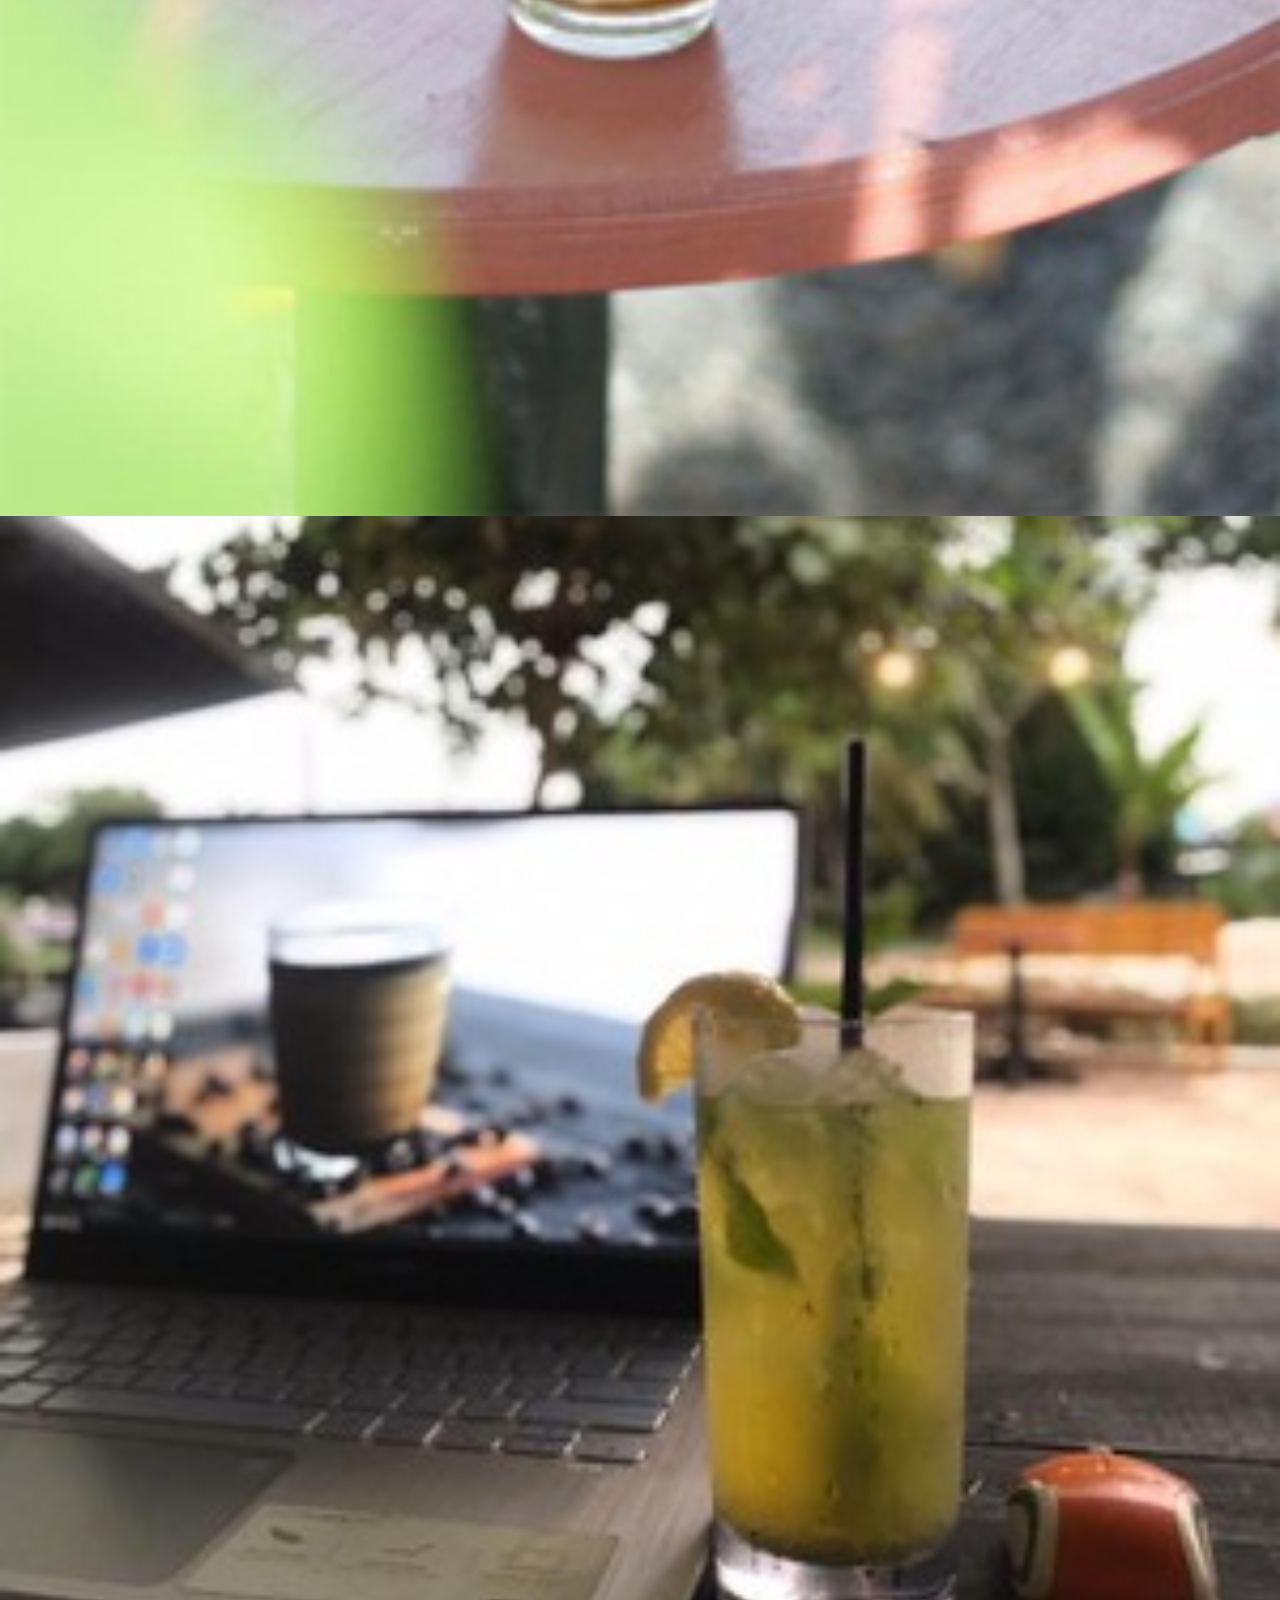
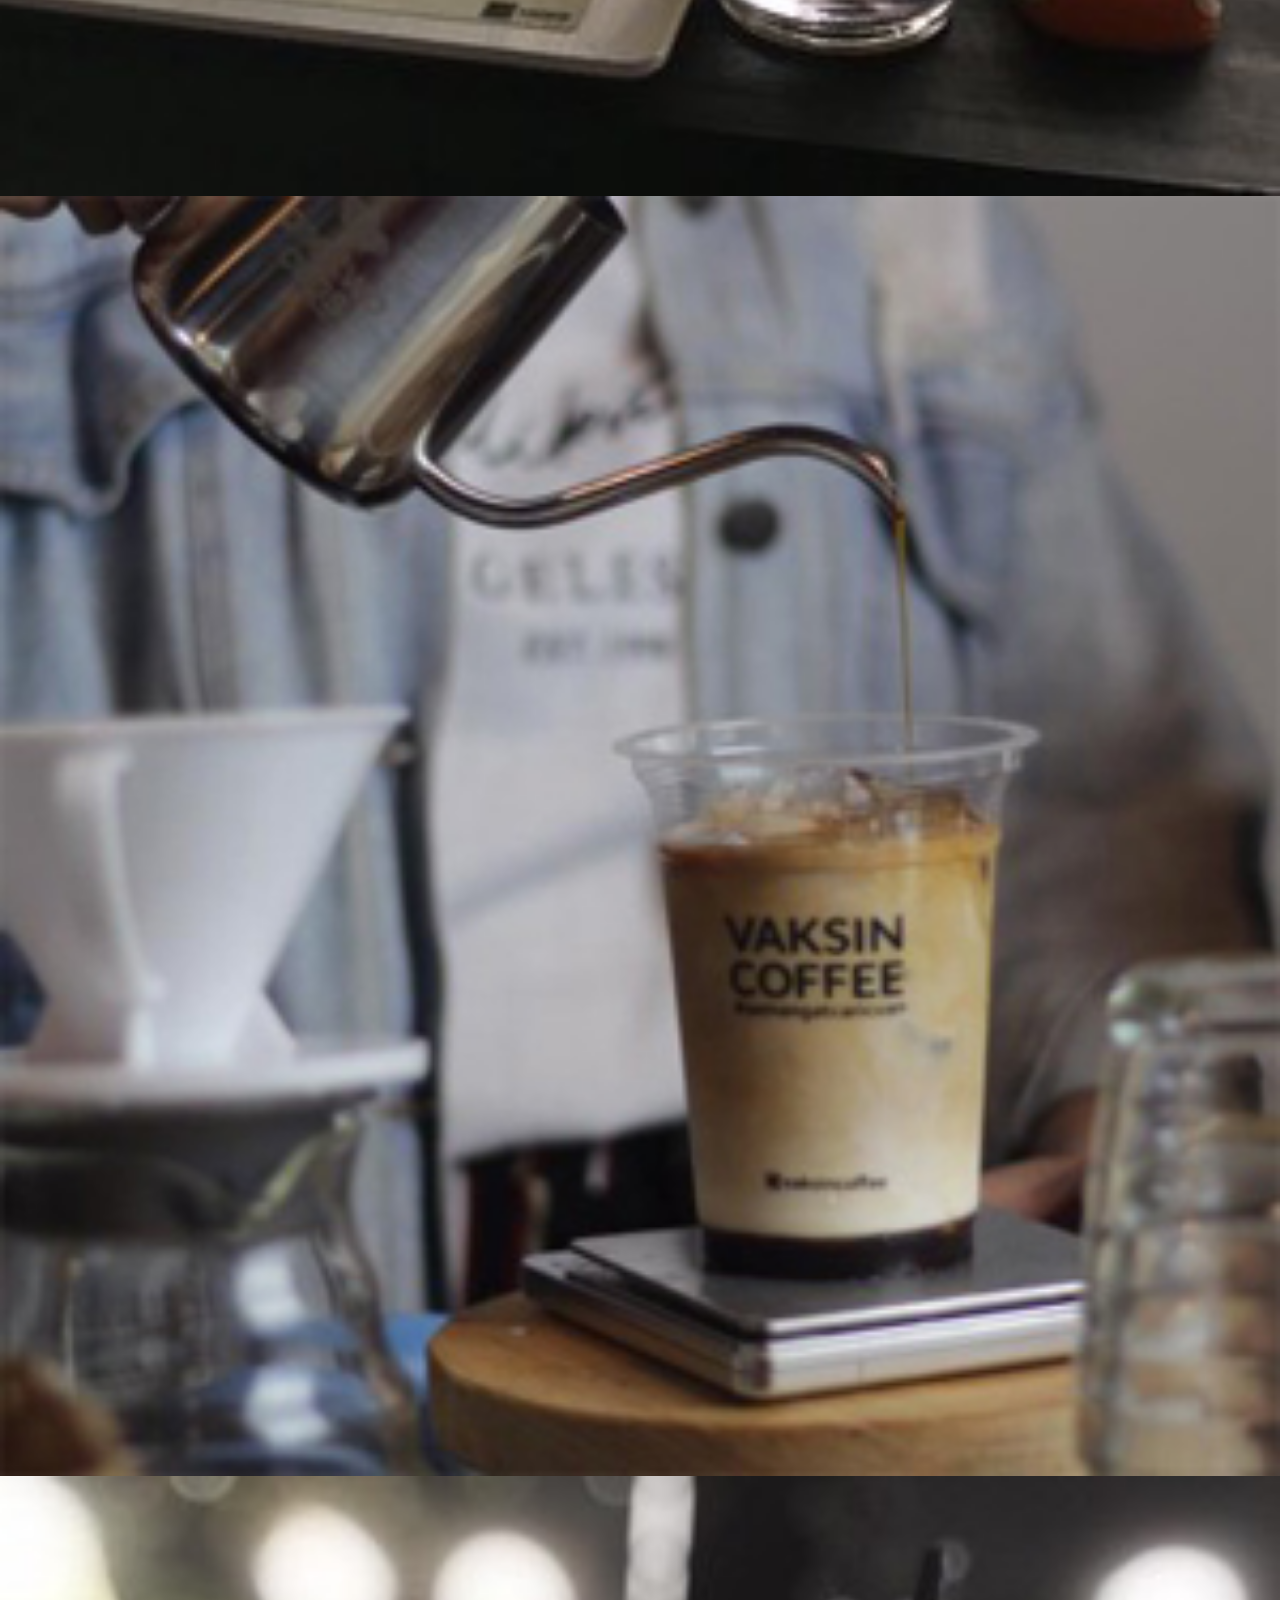
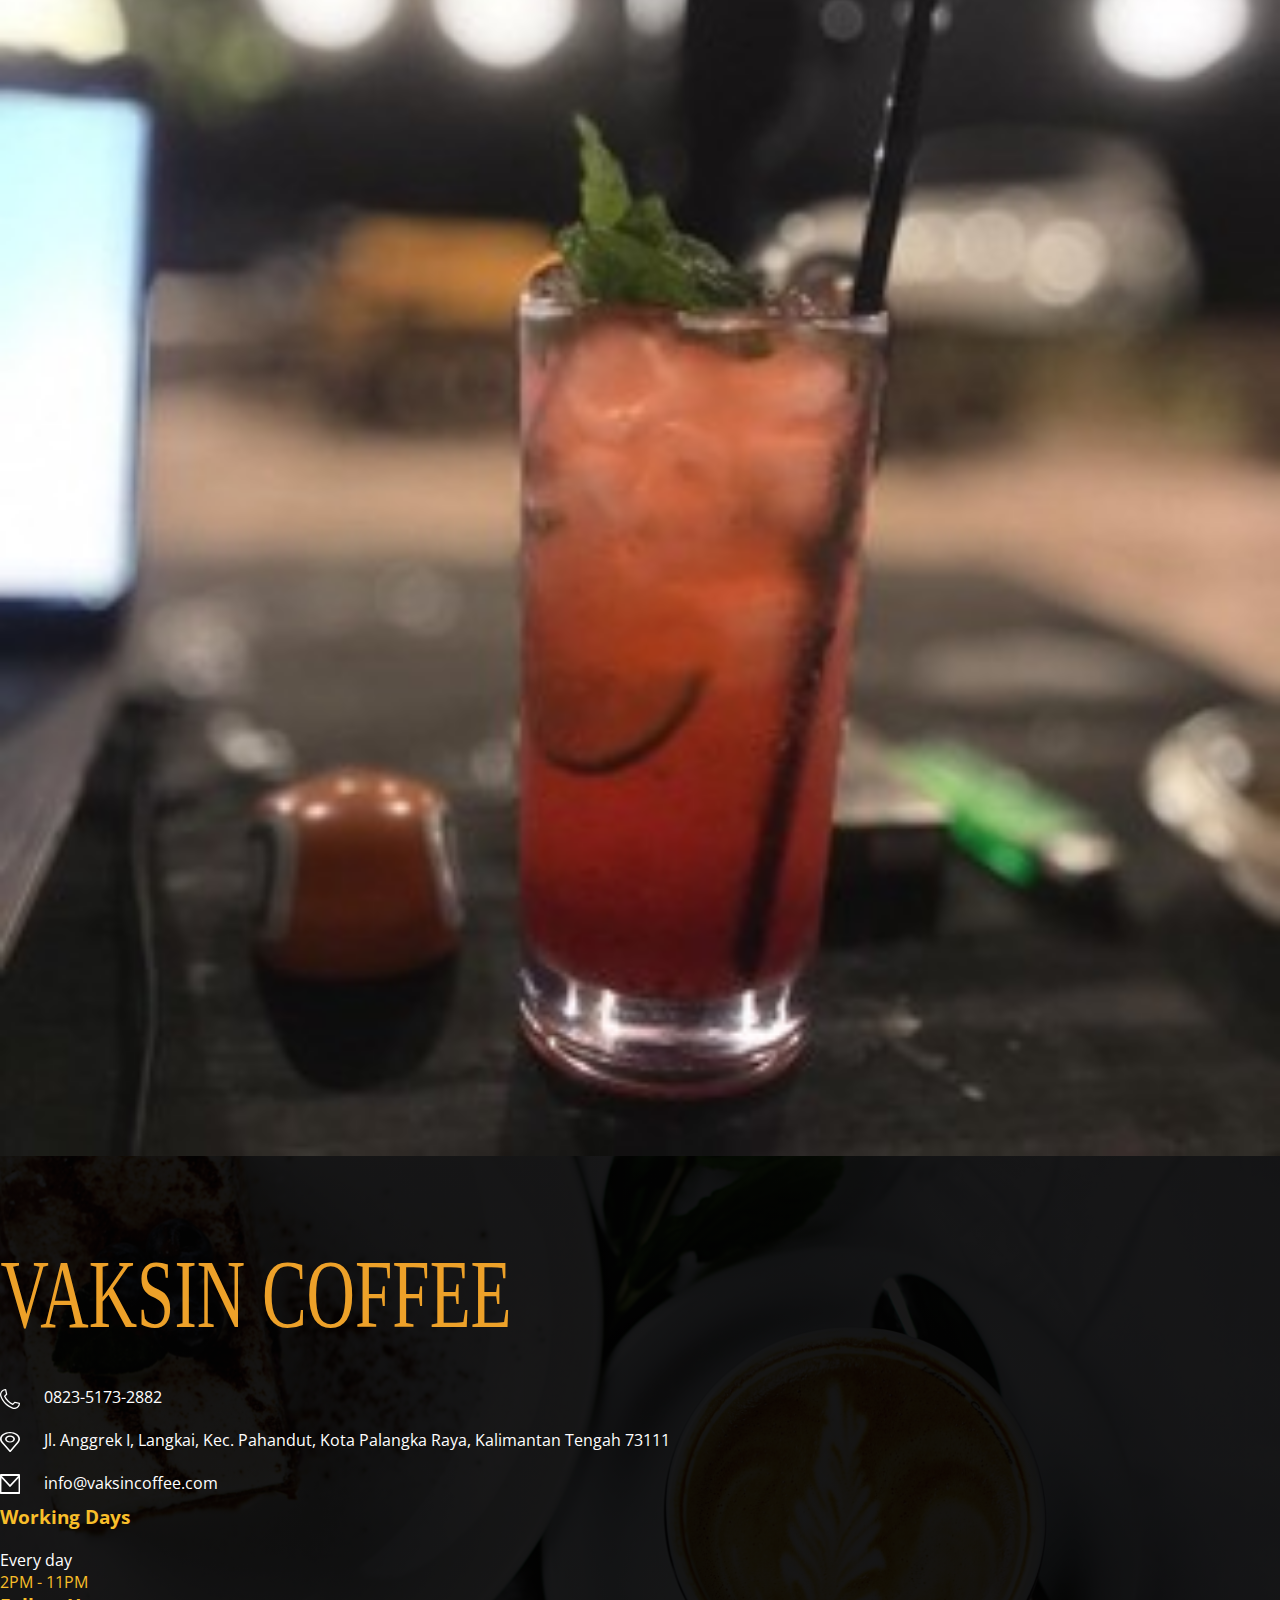
==== commit 44c5937e: "fix" ====
--- a/index.html
+++ b/index.html
@@ -6,14 +6,14 @@
     <meta name="viewport" content="width=device-width, initial-scale=1.0">
     <link rel="stylesheet" href="https://stackpath.bootstrapcdn.com/bootstrap/4.5.0/css/bootstrap.min.css"
         integrity="sha384-9aIt2nRpC12Uk9gS9baDl411NQApFmC26EwAOH8WgZl5MYYxFfc+NcPb1dKGj7Sk" crossorigin="anonymous">
-    <link rel="shortcut icon" href="myimage.ico" />
     <link rel="stylesheet" href="./css/about.css">
     <link rel="stylesheet" href="./css/home.css">
     <link
         href="https://fonts.googleapis.com/css2?family=Open+Sans:ital,wght@0,300;0,400;0,600;0,700;0,800;1,300;1,400;1,600;1,700;1,800&display=swap"
         rel="stylesheet">
 
-    <title>Cafe | Home</title>
+        <link rel="icon" href="./images/about/myimage.png" />
+        <title>Welcome to Vaksin Coffee</title>
 </head>
 
 <body>
@@ -137,7 +137,7 @@
                         <p class="info d-flex align-items-center"><img src="./images/about/location icon.svg"
                                 alt="location"> <span>Jl. Anggrek I, Langkai, Kec. Pahandut, Kota Palangka Raya, Kalimantan Tengah 73111</span></p>
                         <p class="info d-flex align-items-center"><img src="./images/about/mail-icon.svg" alt="mail">
-                            <span>info@vaksinco.com</span>
+                            <span>info@vaksincoffee.com</span>
                         </p>
                     </div>
                 </div>
